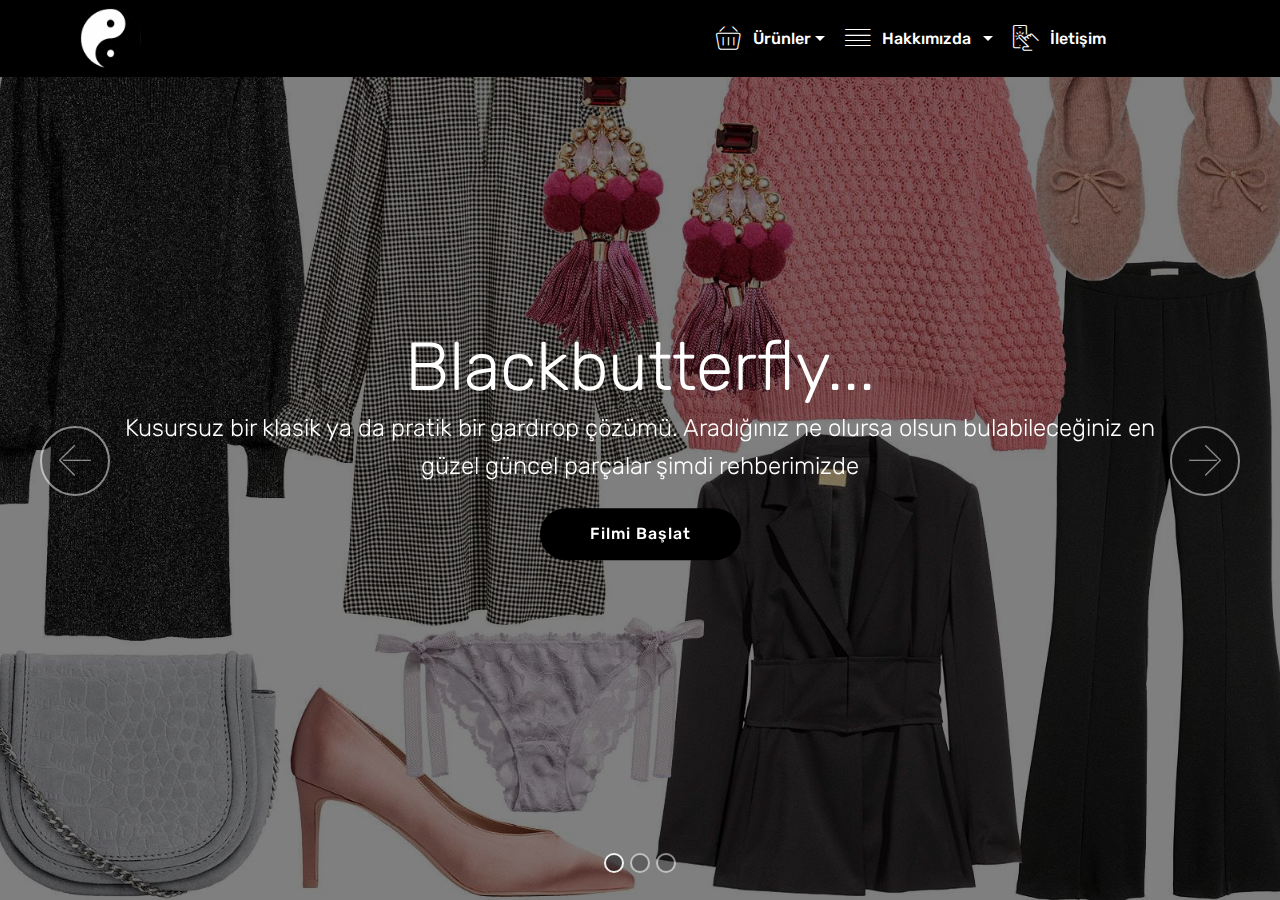
==== index.html @ 93cda05c "create github pages" ====
<!DOCTYPE html>
<html>
<head>
  <!-- Site made with Mobirise Website Builder v4.4.1, https://mobirise.com -->
  <meta charset="UTF-8">
  <meta http-equiv="X-UA-Compatible" content="IE=edge">
  <meta name="generator" content="Mobirise v4.4.1, mobirise.com">
  <meta name="viewport" content="width=device-width, initial-scale=1">
  <link rel="shortcut icon" href="assets/images/yin-yang-sembol-300x300.png" type="image/x-icon">
  <meta name="description" content="">
  <title>blackbutterfly</title>
  <link rel="stylesheet" href="assets/web/assets/mobirise-icons/mobirise-icons.css">
  <link rel="stylesheet" href="assets/tether/tether.min.css">
  <link rel="stylesheet" href="assets/bootstrap/css/bootstrap.min.css">
  <link rel="stylesheet" href="assets/bootstrap/css/bootstrap-grid.min.css">
  <link rel="stylesheet" href="assets/bootstrap/css/bootstrap-reboot.min.css">
  <link rel="stylesheet" href="assets/dropdown/css/style.css">
  <link rel="stylesheet" href="assets/theme/css/style.css">
  <link rel="stylesheet" href="assets/mobirise/css/mbr-additional.css" type="text/css">
  
  
  
</head>
<body>
<section class="menu cid-qCylYvUfVQ" once="menu" id="menu1-10" data-rv-view="216">

    

    <nav class="navbar navbar-expand beta-menu navbar-dropdown align-items-center navbar-fixed-top navbar-toggleable-sm">
        <button class="navbar-toggler navbar-toggler-right" type="button" data-toggle="collapse" data-target="#navbarSupportedContent" aria-controls="navbarSupportedContent" aria-expanded="false" aria-label="Toggle navigation">
            <div class="hamburger">
                <span></span>
                <span></span>
                <span></span>
                <span></span>
            </div>
        </button>
        <div class="menu-logo">
            <div class="navbar-brand">
                <span class="navbar-logo">
                    <a href="index.html">
                         <img src="assets/images/yin-yang-sembol-300x300.png" alt="Mobirise" title="" media-simple="true" style="height: 3.8rem;">
                    </a>
                </span>
                <span class="navbar-caption-wrap"><a class="navbar-caption text-white display-4" href="https://mobirise.com"></a></span>
            </div>
        </div>
        <div class="collapse navbar-collapse" id="navbarSupportedContent">
            <ul class="navbar-nav nav-dropdown nav-right" data-app-modern-menu="true"><li class="nav-item dropdown">
                    <a class="nav-link link text-white dropdown-toggle display-4" href="page1.html" data-toggle="dropdown-submenu" aria-expanded="false"><span class="mbri-shopping-basket mbr-iconfont mbr-iconfont-btn"></span>
                        Ürünler</a><div class="dropdown-menu"><a class="text-white dropdown-item display-4" href="page9.html">Cep Telefonu</a><a class="text-white dropdown-item display-4" href="page2.html" aria-expanded="false">Kıyafer</a><a class="text-white dropdown-item display-4" href="page7.html" aria-expanded="false">Gıda</a></div>
                </li>
                <li class="nav-item dropdown open">
                    <a class="nav-link link text-white dropdown-toggle display-4" href="page5.html" data-toggle="dropdown-submenu" aria-expanded="true"><span class="mbri-align-justify mbr-iconfont mbr-iconfont-btn"></span>
                        Hakkımızda &nbsp;</a><div class="dropdown-menu"><a class="text-white dropdown-item display-4" href="page4.html">Referanslarımız</a></div>
                </li><li class="nav-item"><a class="nav-link link text-white display-4" href="page6.html"><span class="mbri-touch mbr-iconfont mbr-iconfont-btn"></span>
                        İletişim &nbsp; &nbsp; &nbsp; &nbsp; &nbsp; &nbsp; &nbsp; &nbsp; &nbsp; &nbsp;&nbsp;</a></li></ul>
            
        </div>
    </nav>
</section>

<section class="engine"><a href="https://mobirise.co">Mobirise</a></section><section class="carousel slide cid-qDd0Ak6LdG" data-interval="false" id="slider1-1j" data-rv-view="218">

    

    <div class="full-screen"><div class="mbr-slider slide carousel" data-pause="true" data-keyboard="false" data-ride="false" data-interval="false"><ol class="carousel-indicators"><li data-app-prevent-settings="" data-target="#slider1-1j" class=" active" data-slide-to="0"></li><li data-app-prevent-settings="" data-target="#slider1-1j" data-slide-to="1"></li><li data-app-prevent-settings="" data-target="#slider1-1j" data-slide-to="2"></li></ol><div class="carousel-inner" role="listbox"><div class="carousel-item slider-fullscreen-image active" data-bg-video-slide="false" style="background-image: url(assets/images/hmgoepprod-1-1688x1126.jpg);"><div class="container container-slide"><div class="image_wrapper"><div class="mbr-overlay"></div><img src="assets/images/hmgoepprod-1-1688x1126.jpg"><div class="carousel-caption justify-content-center"><div class="col-10 align-center"><h2 class="mbr-fonts-style display-1">Blackbutterfly...</h2><p class="lead mbr-text mbr-fonts-style display-5">Kusursuz bir klasik ya da pratik bir gardırop çözümü. Aradığınız ne olursa olsun bulabileceğiniz en güzel güncel parçalar şimdi rehberimizde</p><div class="mbr-section-btn" buttons="0"><a class="btn  btn-success display-4" href="https://mobirise.com">Filmi Başlat</a> </div></div></div></div></div></div><div class="carousel-item slider-fullscreen-image" data-bg-video-slide="https://www.youtube.com/watch?v=fwkKc6M60-0"><div class="mbr-overlay"></div><div class="container container-slide"><div class="image_wrapper"><img src="assets/images/2.jpg" style="opacity: 0;"><div class="carousel-caption justify-content-center"><div class="col-10 align-left"><h2 class="mbr-fonts-style display-1">VIDEO SLIDE</h2><p class="lead mbr-text mbr-fonts-style display-5">Slide with youtube video background and color overlay. Title and text are aligned to the left.</p></div></div></div></div></div><div class="carousel-item slider-fullscreen-image" data-bg-video-slide="false" style="background-image: url(assets/images/mbr-2-1920x1080.jpg);"><div class="container container-slide"><div class="image_wrapper"><div class="mbr-overlay"></div><img src="assets/images/mbr-2-1920x1080.jpg"><div class="carousel-caption justify-content-center"><div class="col-10 align-right"><h2 class="mbr-fonts-style display-1">Blackbutterfly..<br><br></h2><p class="lead mbr-text mbr-fonts-style display-5">the people you need are only a touch away..!
<br>
<br>(ihtiyaç duydugunuz insanlar bir dokunuş kadar yakın...)&nbsp;<br></p></div></div></div></div></div></div><a data-app-prevent-settings="" class="carousel-control carousel-control-prev" role="button" data-slide="prev" href="#slider1-1j"><span aria-hidden="true" class="mbri-left mbr-iconfont"></span><span class="sr-only">Previous</span></a><a data-app-prevent-settings="" class="carousel-control carousel-control-next" role="button" data-slide="next" href="#slider1-1j"><span aria-hidden="true" class="mbri-right mbr-iconfont"></span><span class="sr-only">Next</span></a></div></div>

</section>


  <script src="assets/web/assets/jquery/jquery.min.js"></script>
  <script src="assets/popper/popper.min.js"></script>
  <script src="assets/tether/tether.min.js"></script>
  <script src="assets/bootstrap/js/bootstrap.min.js"></script>
  <script src="assets/smooth-scroll/smooth-scroll.js"></script>
  <script src="assets/dropdown/js/script.min.js"></script>
  <script src="assets/bootstrap-carousel-swipe/bootstrap-carousel-swipe.js"></script>
  <script src="assets/jquery-mb-ytplayer/jquery.mb.ytplayer.min.js"></script>
  <script src="assets/jquery-mb-vimeo_player/jquery.mb.vimeo_player.js"></script>
  <script src="assets/touch-swipe/jquery.touch-swipe.min.js"></script>
  <script src="assets/theme/js/script.js"></script>
  <script src="assets/mobirise-slider-video/script.js"></script>
  
  
</body>
</html>
---- assets/web/assets/mobirise-icons/mobirise-icons.css ----
@font-face {
  font-family: 'MobiriseIcons';
  src:  url('mobirise-icons.eot?spat4u');
  src:  url('mobirise-icons.eot?spat4u#iefix') format('embedded-opentype'),
    url('mobirise-icons.ttf?spat4u') format('truetype'),
    url('mobirise-icons.woff?spat4u') format('woff'),
    url('mobirise-icons.svg?spat4u#MobiriseIcons') format('svg');
  font-weight: normal;
  font-style: normal;
}

[class^="mbri-"], [class*=" mbri-"] {
  /* use !important to prevent issues with browser extensions that change fonts */
  font-family: MobiriseIcons !important;
  speak: none;
  font-style: normal;
  font-weight: normal;
  font-variant: normal;
  text-transform: none;
  line-height: 1;

  /* Better Font Rendering =========== */
  -webkit-font-smoothing: antialiased;
  -moz-osx-font-smoothing: grayscale;
}

.mbri-add-submenu:before {
  content: "\e900";
}
.mbri-alert:before {
  content: "\e901";
}
.mbri-align-center:before {
  content: "\e902";
}
.mbri-align-justify:before {
  content: "\e903";
}
.mbri-align-left:before {
  content: "\e904";
}
.mbri-align-right:before {
  content: "\e905";
}
.mbri-android:before {
  content: "\e906";
}
.mbri-apple:before {
  content: "\e907";
}
.mbri-arrow-down:before {
  content: "\e908";
}
.mbri-arrow-next:before {
  content: "\e909";
}
.mbri-arrow-prev:before {
  content: "\e90a";
}
.mbri-arrow-up:before {
  content: "\e90b";
}
.mbri-bold:before {
  content: "\e90c";
}
.mbri-bookmark:before {
  content: "\e90d";
}
.mbri-bootstrap:before {
  content: "\e90e";
}
.mbri-briefcase:before {
  content: "\e90f";
}
.mbri-browse:before {
  content: "\e910";
}
.mbri-bulleted-list:before {
  content: "\e911";
}
.mbri-calendar:before {
  content: "\e912";
}
.mbri-camera:before {
  content: "\e913";
}
.mbri-cart-add:before {
  content: "\e914";
}
.mbri-cart-full:before {
  content: "\e915";
}
.mbri-cash:before {
  content: "\e916";
}
.mbri-change-style:before {
  content: "\e917";
}
.mbri-chat:before {
  content: "\e918";
}
.mbri-clock:before {
  content: "\e919";
}
.mbri-close:before {
  content: "\e91a";
}
.mbri-cloud:before {
  content: "\e91b";
}
.mbri-code:before {
  content: "\e91c";
}
.mbri-contact-form:before {
  content: "\e91d";
}
.mbri-credit-card:before {
  content: "\e91e";
}
.mbri-cursor-click:before {
  content: "\e91f";
}
.mbri-cust-feedback:before {
  content: "\e920";
}
.mbri-database:before {
  content: "\e921";
}
.mbri-delivery:before {
  content: "\e922";
}
.mbri-desktop:before {
  content: "\e923";
}
.mbri-devices:before {
  content: "\e924";
}
.mbri-down:before {
  content: "\e925";
}
.mbri-download:before {
  content: "\e989";
}
.mbri-drag-n-drop:before {
  content: "\e927";
}
.mbri-drag-n-drop2:before {
  content: "\e928";
}
.mbri-edit:before {
  content: "\e929";
}
.mbri-edit2:before {
  content: "\e92a";
}
.mbri-error:before {
  content: "\e92b";
}
.mbri-extension:before {
  content: "\e92c";
}
.mbri-features:before {
  content: "\e92d";
}
.mbri-file:before {
  content: "\e92e";
}
.mbri-flag:before {
  content: "\e92f";
}
.mbri-folder:before {
  content: "\e930";
}
.mbri-gift:before {
  content: "\e931";
}
.mbri-github:before {
  content: "\e932";
}
.mbri-globe:before {
  content: "\e933";
}
.mbri-globe-2:before {
  content: "\e934";
}
.mbri-growing-chart:before {
  content: "\e935";
}
.mbri-hearth:before {
  content: "\e936";
}
.mbri-help:before {
  content: "\e937";
}
.mbri-home:before {
  content: "\e938";
}
.mbri-hot-cup:before {
  content: "\e939";
}
.mbri-idea:before {
  content: "\e93a";
}
.mbri-image-gallery:before {
  content: "\e93b";
}
.mbri-image-slider:before {
  content: "\e93c";
}
.mbri-info:before {
  content: "\e93d";
}
.mbri-italic:before {
  content: "\e93e";
}
.mbri-key:before {
  content: "\e93f";
}
.mbri-laptop:before {
  content: "\e940";
}
.mbri-layers:before {
  content: "\e941";
}
.mbri-left-right:before {
  content: "\e942";
}
.mbri-left:before {
  content: "\e943";
}
.mbri-letter:before {
  content: "\e944";
}
.mbri-like:before {
  content: "\e945";
}
.mbri-link:before {
  content: "\e946";
}
.mbri-lock:before {
  content: "\e947";
}
.mbri-login:before {
  content: "\e948";
}
.mbri-logout:before {
  content: "\e949";
}
.mbri-magic-stick:before {
  content: "\e94a";
}
.mbri-map-pin:before {
  content: "\e94b";
}
.mbri-menu:before {
  content: "\e94c";
}
.mbri-mobile:before {
  content: "\e94d";
}
.mbri-mobile2:before {
  content: "\e94e";
}
.mbri-mobirise:before {
  content: "\e94f";
}
.mbri-more-horizontal:before {
  content: "\e950";
}
.mbri-more-vertical:before {
  content: "\e951";
}
.mbri-music:before {
  content: "\e952";
}
.mbri-new-file:before {
  content: "\e953";
}
.mbri-numbered-list:before {
  content: "\e954";
}
.mbri-opened-folder:before {
  content: "\e955";
}
.mbri-pages:before {
  content: "\e956";
}
.mbri-paper-plane:before {
  content: "\e957";
}
.mbri-paperclip:before {
  content: "\e958";
}
.mbri-photo:before {
  content: "\e959";
}
.mbri-photos:before {
  content: "\e95a";
}
.mbri-pin:before {
  content: "\e95b";
}
.mbri-play:before {
  content: "\e95c";
}
.mbri-plus:before {
  content: "\e95d";
}
.mbri-preview:before {
  content: "\e95e";
}
.mbri-print:before {
  content: "\e95f";
}
.mbri-protect:before {
  content: "\e960";
}
.mbri-question:before {
  content: "\e961";
}
.mbri-quote-left:before {
  content: "\e962";
}
.mbri-quote-right:before {
  content: "\e963";
}
.mbri-refresh:before {
  content: "\e964";
}
.mbri-responsive:before {
  content: "\e965";
}
.mbri-right:before {
  content: "\e966";
}
.mbri-rocket:before {
  content: "\e967";
}
.mbri-sad-face:before {
  content: "\e968";
}
.mbri-sale:before {
  content: "\e969";
}
.mbri-save:before {
  content: "\e96a";
}
.mbri-search:before {
  content: "\e96b";
}
.mbri-setting:before {
  content: "\e96c";
}
.mbri-setting2:before {
  content: "\e96d";
}
.mbri-setting3:before {
  content: "\e96e";
}
.mbri-share:before {
  content: "\e96f";
}
.mbri-shopping-bag:before {
  content: "\e970";
}
.mbri-shopping-basket:before {
  content: "\e971";
}
.mbri-shopping-cart:before {
  content: "\e972";
}
.mbri-sites:before {
  content: "\e973";
}
.mbri-smile-face:before {
  content: "\e974";
}
.mbri-speed:before {
  content: "\e975";
}
.mbri-star:before {
  content: "\e976";
}
.mbri-success:before {
  content: "\e977";
}
.mbri-sun:before {
  content: "\e978";
}
.mbri-sun2:before {
  content: "\e979";
}
.mbri-tablet:before {
  content: "\e97a";
}
.mbri-tablet-vertical:before {
  content: "\e97b";
}
.mbri-target:before {
  content: "\e97c";
}
.mbri-timer:before {
  content: "\e97d";
}
.mbri-to-ftp:before {
  content: "\e97e";
}
.mbri-to-local-drive:before {
  content: "\e97f";
}
.mbri-touch-swipe:before {
  content: "\e980";
}
.mbri-touch:before {
  content: "\e981";
}
.mbri-trash:before {
  content: "\e982";
}
.mbri-underline:before {
  content: "\e983";
}
.mbri-unlink:before {
  content: "\e984";
}
.mbri-unlock:before {
  content: "\e985";
}
.mbri-up-down:before {
  content: "\e986";
}
.mbri-up:before {
  content: "\e987";
}
.mbri-update:before {
  content: "\e988";
}
.mbri-upload:before {
 content: "\e926"; 
}
.mbri-user:before {
  content: "\e98a";
}
.mbri-user2:before {
  content: "\e98b";
}
.mbri-users:before {
  content: "\e98c";
}
.mbri-video:before {
  content: "\e98d";
}
.mbri-video-play:before {
  content: "\e98e";
}
.mbri-watch:before {
  content: "\e98f";
}
.mbri-website-theme:before {
  content: "\e990";
}
.mbri-wifi:before {
  content: "\e991";
}
.mbri-windows:before {
  content: "\e992";
}
.mbri-zoom-out:before {
  content: "\e993";
}
.mbri-redo:before {
  content: "\e994";
}
.mbri-undo:before {
  content: "\e995";
}
---- assets/dropdown/css/style.css ----
.navbar-dropdown {
  left: 0;
  padding: 0;
  position: absolute;
  right: 0;
  top: 0;
  transition: all 0.45s ease;
  z-index: 1030;
  background: #282828; }
  .navbar-dropdown .navbar-logo {
    margin-right: 0.8rem;
    transition: margin 0.3s ease-in-out;
    vertical-align: middle; }
    .navbar-dropdown .navbar-logo img {
      height: 3.125rem;
      transition: all 0.3s ease-in-out; }
    .navbar-dropdown .navbar-logo.mbr-iconfont {
      font-size: 3.125rem;
      line-height: 3.125rem; }
  .navbar-dropdown .navbar-caption {
    font-weight: 700;
    white-space: normal;
    vertical-align: -4px;
    line-height: 3.125rem !important; }
    .navbar-dropdown .navbar-caption, .navbar-dropdown .navbar-caption:hover {
      color: inherit;
      text-decoration: none; }
  .navbar-dropdown .mbr-iconfont + .navbar-caption {
    vertical-align: -1px; }
  .navbar-dropdown.navbar-fixed-top {
    position: fixed; }
  .navbar-dropdown .navbar-brand span {
    vertical-align: -4px; }
  .navbar-dropdown.bg-color.transparent {
    background: none; }
  .navbar-dropdown.navbar-short .navbar-brand {
    padding: 0.625rem 0; }
    .navbar-dropdown.navbar-short .navbar-brand span {
      vertical-align: -1px; }
  .navbar-dropdown.navbar-short .navbar-caption {
    line-height: 2.375rem !important;
    vertical-align: -2px; }
  .navbar-dropdown.navbar-short .navbar-logo {
    margin-right: 0.5rem; }
    .navbar-dropdown.navbar-short .navbar-logo img {
      height: 2.375rem; }
    .navbar-dropdown.navbar-short .navbar-logo.mbr-iconfont {
      font-size: 2.375rem;
      line-height: 2.375rem; }
  .navbar-dropdown.navbar-short .mbr-table-cell {
    height: 3.625rem; }
  .navbar-dropdown .navbar-close {
    left: 0.6875rem;
    position: fixed;
    top: 0.75rem;
    z-index: 1000; }
  .navbar-dropdown .hamburger-icon {
    content: "";
    display: inline-block;
    vertical-align: middle;
    width: 16px;
    -webkit-box-shadow: 0 -6px 0 1px #282828,0 0 0 1px #282828,0 6px 0 1px #282828;
    -moz-box-shadow: 0 -6px 0 1px #282828,0 0 0 1px #282828,0 6px 0 1px #282828;
    box-shadow: 0 -6px 0 1px #282828,0 0 0 1px #282828,0 6px 0 1px #282828; }

.dropdown-menu .dropdown-toggle[data-toggle="dropdown-submenu"]::after {
  border-bottom: 0.35em solid transparent;
  border-left: 0.35em solid;
  border-right: 0;
  border-top: 0.35em solid transparent;
  margin-left: 0.3rem; }

.dropdown-menu .dropdown-item:focus {
  outline: 0; }

.nav-dropdown {
  font-size: 0.75rem;
  font-weight: 500;
  height: auto !important; }
  .nav-dropdown .nav-btn {
    padding-left: 1rem; }
  .nav-dropdown .link {
    margin: .667em 1.667em;
    font-weight: 500;
    padding: 0;
    transition: color .2s ease-in-out; }
    .nav-dropdown .link.dropdown-toggle {
      margin-right: 2.583em; }
      .nav-dropdown .link.dropdown-toggle::after {
        margin-left: .25rem;
        border-top: 0.35em solid;
        border-right: 0.35em solid transparent;
        border-left: 0.35em solid transparent;
        border-bottom: 0; }
      .nav-dropdown .link.dropdown-toggle[aria-expanded="true"] {
        margin: 0;
        padding: 0.667em 3.263em  0.667em 1.667em; }
  .nav-dropdown .link::after,
  .nav-dropdown .dropdown-item::after {
    color: inherit; }
  .nav-dropdown .btn {
    font-size: 0.75rem;
    font-weight: 700;
    letter-spacing: 0;
    margin-bottom: 0;
    padding-left: 1.25rem;
    padding-right: 1.25rem; }
  .nav-dropdown .dropdown-menu {
    border-radius: 0;
    border: 0;
    left: 0;
    margin: 0;
    padding-bottom: 1.25rem;
    padding-top: 1.25rem;
    position: relative; }
  .nav-dropdown .dropdown-submenu {
    margin-left: 0.125rem;
    top: 0; }
  .nav-dropdown .dropdown-item {
    font-weight: 500;
    line-height: 2;
    padding: 0.3846em 4.615em 0.3846em 1.5385em;
    position: relative;
    transition: color .2s ease-in-out, background-color .2s ease-in-out; }
    .nav-dropdown .dropdown-item::after {
      margin-top: -0.3077em;
      position: absolute;
      right: 1.1538em;
      top: 50%; }
    .nav-dropdown .dropdown-item:focus, .nav-dropdown .dropdown-item:hover {
      background: none; }

@media (max-width: 767px) {
  .nav-dropdown.navbar-toggleable-sm {
    bottom: 0;
    display: none;
    left: 0;
    overflow-x: hidden;
    position: fixed;
    top: 0;
    transform: translateX(-100%);
    -ms-transform: translateX(-100%);
    -webkit-transform: translateX(-100%);
    width: 18.75rem;
    z-index: 999; } }
.nav-dropdown.navbar-toggleable-xl {
  bottom: 0;
  display: none;
  left: 0;
  overflow-x: hidden;
  position: fixed;
  top: 0;
  transform: translateX(-100%);
  -ms-transform: translateX(-100%);
  -webkit-transform: translateX(-100%);
  width: 18.75rem;
  z-index: 999; }

.nav-dropdown-sm {
  display: block !important;
  overflow-x: hidden;
  overflow: auto;
  padding-top: 3.875rem; }
  .nav-dropdown-sm::after {
    content: "";
    display: block;
    height: 3rem;
    width: 100%; }
  .nav-dropdown-sm.collapse.in ~ .navbar-close {
    display: block !important; }
  .nav-dropdown-sm.collapsing, .nav-dropdown-sm.collapse.in {
    transform: translateX(0);
    -ms-transform: translateX(0);
    -webkit-transform: translateX(0);
    transition: all 0.25s ease-out;
    -webkit-transition: all 0.25s ease-out;
    background: #282828; }
  .nav-dropdown-sm.collapsing[aria-expanded="false"] {
    transform: translateX(-100%);
    -ms-transform: translateX(-100%);
    -webkit-transform: translateX(-100%); }
  .nav-dropdown-sm .nav-item {
    display: block;
    margin-left: 0 !important;
    padding-left: 0; }
  .nav-dropdown-sm .link,
  .nav-dropdown-sm .dropdown-item {
    border-top: 1px dotted rgba(255, 255, 255, 0.1);
    font-size: 0.8125rem;
    line-height: 1.6;
    margin: 0 !important;
    padding: 0.875rem 2.4rem 0.875rem 1.5625rem !important;
    position: relative;
    white-space: normal; }
    .nav-dropdown-sm .link:focus, .nav-dropdown-sm .link:hover,
    .nav-dropdown-sm .dropdown-item:focus,
    .nav-dropdown-sm .dropdown-item:hover {
      background: rgba(0, 0, 0, 0.2) !important;
      color: #c0a375; }
  .nav-dropdown-sm .nav-btn {
    position: relative;
    padding: 1.5625rem 1.5625rem 0 1.5625rem; }
    .nav-dropdown-sm .nav-btn::before {
      border-top: 1px dotted rgba(255, 255, 255, 0.1);
      content: "";
      left: 0;
      position: absolute;
      top: 0;
      width: 100%; }
    .nav-dropdown-sm .nav-btn + .nav-btn {
      padding-top: 0.625rem; }
      .nav-dropdown-sm .nav-btn + .nav-btn::before {
        display: none; }
  .nav-dropdown-sm .btn {
    padding: 0.625rem 0; }
  .nav-dropdown-sm .dropdown-toggle[data-toggle="dropdown-submenu"]::after {
    margin-left: .25rem;
    border-top: 0.35em solid;
    border-right: 0.35em solid transparent;
    border-left: 0.35em solid transparent;
    border-bottom: 0; }
  .nav-dropdown-sm .dropdown-toggle[data-toggle="dropdown-submenu"][aria-expanded="true"]::after {
    border-top: 0;
    border-right: 0.35em solid transparent;
    border-left: 0.35em solid transparent;
    border-bottom: 0.35em solid; }
  .nav-dropdown-sm .dropdown-menu {
    margin: 0;
    padding: 0;
    position: relative;
    top: 0;
    left: 0;
    width: 100%;
    border: 0;
    float: none;
    border-radius: 0;
    background: none; }
  .nav-dropdown-sm .dropdown-submenu {
    left: 100%;
    margin-left: 0.125rem;
    margin-top: -1.25rem;
    top: 0; }

.navbar-toggleable-sm .nav-dropdown .dropdown-menu {
  position: absolute; }

.navbar-toggleable-sm .nav-dropdown .dropdown-submenu {
  left: 100%;
  margin-left: 0.125rem;
  margin-top: -1.25rem;
  top: 0; }

.navbar-toggleable-sm.opened .nav-dropdown .dropdown-menu {
  position: relative; }

.navbar-toggleable-sm.opened .nav-dropdown .dropdown-submenu {
  left: 0;
  margin-left: 00rem;
  margin-top: 0rem;
  top: 0; }

.is-builder .nav-dropdown.collapsing {
  transition: none !important; }

/*# sourceMappingURL=style.css.map */
---- assets/theme/css/style.css ----
/*!
 * Mobirise v4 theme (https://mobirise.com/)
 * Copyright 2017 Mobirise
 */
section {
  background-color: #eeeeee; }

section,
.container,
.container-fluid {
  position: relative;
  word-wrap: break-word; }

a.mbr-iconfont:hover {
  text-decoration: none; }

.article .lead p, .article .lead ul, .article .lead ol, .article .lead pre, .article .lead blockquote {
  margin-bottom: 0; }

a {
  font-style: normal;
  font-weight: 400;
  cursor: pointer; }
  a, a:hover {
    text-decoration: none; }

figure {
  margin-bottom: 0; }

body {
  color: #232323; }

h1, h2, h3, h4, h5, h6,
.h1, .h2, .h3, .h4, .h5, .h6,
.display-1, .display-2, .display-3, .display-4 {
  line-height: 1;
  word-break: break-word;
  word-wrap: break-word; }

b, strong {
  font-weight: bold; }

blockquote {
  padding: 10px 0 10px 20px;
  position: relative;
  border-left: 2px solid;
  border-color: #ff3366; }

input:-webkit-autofill, input:-webkit-autofill:hover, input:-webkit-autofill:focus, input:-webkit-autofill:active {
  transition-delay: 9999s;
  transition-property: background-color, color; }

textarea[type="hidden"] {
  display: none; }

body {
  position: relative; }

section {
  background-position: 50% 50%;
  background-repeat: no-repeat;
  background-size: cover; }
  section .mbr-background-video,
  section .mbr-background-video-preview {
    position: absolute;
    bottom: 0;
    left: 0;
    right: 0;
    top: 0; }

.hidden {
  visibility: hidden; }

.mbr-z-index20 {
  z-index: 20; }

/*! Base colors */
.mbr-white {
  color: #ffffff; }

.mbr-black {
  color: #000000; }

.mbr-bg-white {
  background-color: #ffffff; }

.mbr-bg-black {
  background-color: #000000; }

/*! Text-aligns */
.align-left {
  text-align: left; }

.align-center {
  text-align: center; }

.align-right {
  text-align: right; }

@media (max-width: 767px) {
  .align-left, .align-center, .align-right, .mbr-section-btn, .mbr-section-title {
    text-align: center; } }
/*! Font-weight  */
.mbr-light {
  font-weight: 300; }

.mbr-regular {
  font-weight: 400; }

.mbr-semibold {
  font-weight: 500; }

.mbr-bold {
  font-weight: 700; }

/*! Media  */
.media-size-item {
  -webkit-flex: 1 1 auto;
  -moz-flex: 1 1 auto;
  -ms-flex: 1 1 auto;
  -o-flex: 1 1 auto;
  flex: 1 1 auto; }

.media-content {
  -webkit-flex-basis: 100%;
  flex-basis: 100%; }

.media-container-row {
  display: -ms-flexbox;
  display: -webkit-flex;
  display: flex;
  -webkit-flex-direction: row;
  -ms-flex-direction: row;
  flex-direction: row;
  -webkit-flex-wrap: wrap;
  -ms-flex-wrap: wrap;
  flex-wrap: wrap;
  -webkit-justify-content: center;
  -ms-flex-pack: center;
  justify-content: center;
  -webkit-align-content: center;
  -ms-flex-line-pack: center;
  align-content: center;
  -webkit-align-items: start;
  -ms-flex-align: start;
  align-items: start; }
  .media-container-row .media-size-item {
    width: 400px; }

.media-container-column {
  display: -ms-flexbox;
  display: -webkit-flex;
  display: flex;
  -webkit-flex-direction: column;
  -ms-flex-direction: column;
  flex-direction: column;
  -webkit-flex-wrap: wrap;
  -ms-flex-wrap: wrap;
  flex-wrap: wrap;
  -webkit-justify-content: center;
  -ms-flex-pack: center;
  justify-content: center;
  -webkit-align-content: center;
  -ms-flex-line-pack: center;
  align-content: center;
  -webkit-align-items: stretch;
  -ms-flex-align: stretch;
  align-items: stretch; }
  .media-container-column > * {
    width: 100%; }

@media (min-width: 992px) {
  .media-container-row {
    -webkit-flex-wrap: nowrap;
    -ms-flex-wrap: nowrap;
    flex-wrap: nowrap; } }
figure {
  overflow: hidden; }

figure[mbr-media-size] {
  transition: width 0.1s; }

.mbr-figure img, .mbr-figure iframe {
  display: block;
  width: 100%; }

.card {
  background-color: transparent;
  border: none; }

.card-img {
  text-align: center;
  flex-shrink: 0; }

.media {
  max-width: 100%;
  margin: 0 auto; }

.mbr-figure {
  -ms-flex-item-align: center;
  -ms-grid-row-align: center;
  -webkit-align-self: center;
  align-self: center; }

.media-container > div {
  max-width: 100%; }

.mbr-figure img, .card-img img {
  width: 100%; }

@media (max-width: 991px) {
  .media-size-item {
    width: auto !important; }

  .media {
    width: auto; }

  .mbr-figure {
    width: 100% !important; } }
/*! Buttons */
.mbr-section-btn {
  margin-left: -.25rem;
  margin-right: -.25rem;
  font-size: 0; }

nav .mbr-section-btn {
  margin-left: 0rem;
  margin-right: 0rem; }

/*! Btn icon margin */
.btn .mbr-iconfont, .btn.btn-sm .mbr-iconfont {
  cursor: pointer;
  margin-right: 0.5rem; }

.btn.btn-md .mbr-iconfont, .btn.btn-md .mbr-iconfont {
  margin-right: 0.8rem; }

.mbr-regular {
  font-weight: 400; }

.mbr-semibold {
  font-weight: 500; }

.mbr-bold {
  font-weight: 700; }

[type="submit"] {
  -webkit-appearance: none; }

/*! Full-screen */
.mbr-fullscreen .mbr-overlay {
  min-height: 100vh; }

.mbr-fullscreen {
  display: flex;
  display: -webkit-flex;
  display: -moz-flex;
  display: -ms-flex;
  display: -o-flex;
  align-items: center;
  -webkit-align-items: center;
  min-height: 100vh;
  padding-top: 3rem;
  padding-bottom: 3rem; }

/*! Map */
.map {
  height: 25rem;
  position: relative; }
  .map iframe {
    width: 100%;
    height: 100%; }

/* Form */
.form-asterisk {
  font-family: initial;
  position: absolute;
  top: -2px;
  font-weight: normal; }

/*! Scroll to top arrow */
.mbr-arrow-up {
  bottom: 25px;
  right: 90px;
  position: fixed;
  text-align: right;
  z-index: 5000;
  color: #ffffff;
  font-size: 32px;
  transform: rotate(180deg);
  -webkit-transform: rotate(180deg); }

.mbr-arrow-up a {
  background: rgba(0, 0, 0, 0.2);
  border-radius: 3px;
  color: #fff;
  display: inline-block;
  height: 60px;
  width: 60px;
  outline-style: none !important;
  position: relative;
  text-decoration: none;
  transition: all .3s ease-in-out;
  cursor: pointer;
  text-align: center; }
  .mbr-arrow-up a:hover {
    background-color: rgba(0, 0, 0, 0.4); }
  .mbr-arrow-up a i {
    line-height: 60px; }

.mbr-arrow-up-icon {
  display: block;
  color: #fff; }

.mbr-arrow-up-icon::before {
  content: "\203a";
  display: inline-block;
  font-family: serif;
  font-size: 32px;
  line-height: 1;
  font-style: normal;
  position: relative;
  top: 6px;
  left: -4px;
  -webkit-transform: rotate(-90deg);
  transform: rotate(-90deg); }

/*! Arrow Down */
.mbr-arrow {
  position: absolute;
  bottom: 45px;
  left: 50%;
  width: 60px;
  height: 60px;
  cursor: pointer;
  background-color: rgba(80, 80, 80, 0.5);
  border-radius: 50%;
  -webkit-transform: translateX(-50%);
  transform: translateX(-50%); }
  .mbr-arrow > a {
    display: inline-block;
    text-decoration: none;
    outline-style: none;
    -webkit-animation: arrowdown 1.7s ease-in-out infinite;
    animation: arrowdown 1.7s ease-in-out infinite; }
    .mbr-arrow > a > i {
      position: absolute;
      top: -2px;
      left: 15px;
      font-size: 2rem; }

@keyframes arrowdown {
  0% {
    transform: translateY(0px);
    -webkit-transform: translateY(0px); }
  50% {
    transform: translateY(-5px);
    -webkit-transform: translateY(-5px); }
  100% {
    transform: translateY(0px);
    -webkit-transform: translateY(0px); } }
@-webkit-keyframes arrowdown {
  0% {
    transform: translateY(0px);
    -webkit-transform: translateY(0px); }
  50% {
    transform: translateY(-5px);
    -webkit-transform: translateY(-5px); }
  100% {
    transform: translateY(0px);
    -webkit-transform: translateY(0px); } }
@media (max-width: 500px) {
  .mbr-arrow-up {
    left: 50%;
    right: auto;
    transform: translateX(-50%) rotate(180deg);
    -webkit-transform: translateX(-50%) rotate(180deg); } }
/*Gradients animation*/
@keyframes gradient-animation {
  from {
    background-position: 0% 100%;
    animation-timing-function: ease-in-out; }
  to {
    background-position: 100% 0%;
    animation-timing-function: ease-in-out; } }
@-webkit-keyframes gradient-animation {
  from {
    background-position: 0% 100%;
    animation-timing-function: ease-in-out; }
  to {
    background-position: 100% 0%;
    animation-timing-function: ease-in-out; } }
.bg-gradient {
  background-size: 200% 200%;
  animation: gradient-animation 5s infinite alternate;
  -webkit-animation: gradient-animation 5s infinite alternate; }

.menu .navbar-brand {
  display: -webkit-flex; }
  .menu .navbar-brand span {
    display: flex;
    display: -webkit-flex; }
  .menu .navbar-brand .navbar-caption-wrap {
    display: -webkit-flex; }
  .menu .navbar-brand .navbar-logo img {
    display: -webkit-flex; }
@media (min-width: 768px) and (max-width: 991px) {
  .menu .navbar-toggleable-sm .navbar-nav {
    display: -webkit-box;
    display: -webkit-flex;
    display: -ms-flexbox; } }
@media (min-width: 992px) {
  .menu .navbar-nav.nav-dropdown {
    display: -webkit-flex; }
  .menu .navbar-toggleable-sm .navbar-collapse {
    display: -webkit-flex !important; } }

/*# sourceMappingURL=style.css.map */
.engine {
	position: absolute;
	text-indent: -2400px;
	text-align: center;
	padding: 0;
	top: 0;
	left: -2400px;
}
---- assets/mobirise/css/mbr-additional.css ----
@import url(https://fonts.googleapis.com/css?family=Rubik:300,300i,400,400i,500,500i,700,700i,900,900i);





body {
  font-style: normal;
  line-height: 1.5;
}
.mbr-section-title {
  font-style: normal;
  line-height: 1.2;
}
.mbr-section-subtitle {
  line-height: 1.3;
}
.mbr-text {
  font-style: normal;
  line-height: 1.6;
}
.display-1 {
  font-family: 'Rubik', sans-serif;
  font-size: 4.25rem;
}
.display-1 > .mbr-iconfont {
  font-size: 6.8rem;
}
.display-2 {
  font-family: 'Rubik', sans-serif;
  font-size: 3rem;
}
.display-2 > .mbr-iconfont {
  font-size: 4.8rem;
}
.display-4 {
  font-family: 'Rubik', sans-serif;
  font-size: 1rem;
}
.display-4 > .mbr-iconfont {
  font-size: 1.6rem;
}
.display-5 {
  font-family: 'Rubik', sans-serif;
  font-size: 1.5rem;
}
.display-5 > .mbr-iconfont {
  font-size: 2.4rem;
}
.display-7 {
  font-family: 'Rubik', sans-serif;
  font-size: 1rem;
}
.display-7 > .mbr-iconfont {
  font-size: 1.6rem;
}
/* ---- Fluid typography for mobile devices ---- */
/* 1.4 - font scale ratio ( bootstrap == 1.42857 ) */
/* 100vw - current viewport width */
/* (48 - 20)  48 == 48rem == 768px, 20 == 20rem == 320px(minimal supported viewport) */
/* 0.65 - min scale variable, may vary */
@media (max-width: 768px) {
  .display-1 {
    font-size: 3.4rem;
    font-size: calc( 2.1374999999999997rem + (4.25 - 2.1374999999999997) * ((100vw - 20rem) / (48 - 20)));
    line-height: calc( 1.4 * (2.1374999999999997rem + (4.25 - 2.1374999999999997) * ((100vw - 20rem) / (48 - 20))));
  }
  .display-2 {
    font-size: 2.4rem;
    font-size: calc( 1.7rem + (3 - 1.7) * ((100vw - 20rem) / (48 - 20)));
    line-height: calc( 1.4 * (1.7rem + (3 - 1.7) * ((100vw - 20rem) / (48 - 20))));
  }
  .display-4 {
    font-size: 0.8rem;
    font-size: calc( 1rem + (1 - 1) * ((100vw - 20rem) / (48 - 20)));
    line-height: calc( 1.4 * (1rem + (1 - 1) * ((100vw - 20rem) / (48 - 20))));
  }
  .display-5 {
    font-size: 1.2rem;
    font-size: calc( 1.175rem + (1.5 - 1.175) * ((100vw - 20rem) / (48 - 20)));
    line-height: calc( 1.4 * (1.175rem + (1.5 - 1.175) * ((100vw - 20rem) / (48 - 20))));
  }
}
/* Buttons */
.btn {
  font-weight: 500;
  border-width: 2px;
  font-style: normal;
  letter-spacing: 1px;
  margin: .4rem .8rem;
  white-space: normal;
  -webkit-transition: all 0.3s ease-in-out;
  -moz-transition: all 0.3s ease-in-out;
  transition: all 0.3s ease-in-out;
  padding: 1rem 3rem;
  border-radius: 3px;
  display: inline-flex;
  align-items: center;
  justify-content: center;
  word-break: break-word;
}
.btn-sm {
  font-weight: 500;
  letter-spacing: 1px;
  -webkit-transition: all 0.3s ease-in-out;
  -moz-transition: all 0.3s ease-in-out;
  transition: all 0.3s ease-in-out;
  padding: 0.6rem 1.5rem;
  border-radius: 3px;
}
.btn-md {
  font-weight: 500;
  letter-spacing: 1px;
  margin: .4rem .8rem !important;
  -webkit-transition: all 0.3s ease-in-out;
  -moz-transition: all 0.3s ease-in-out;
  transition: all 0.3s ease-in-out;
  padding: 1rem 3rem;
  border-radius: 3px;
}
.btn-lg {
  font-weight: 500;
  letter-spacing: 1px;
  margin: .4rem .8rem !important;
  -webkit-transition: all 0.3s ease-in-out;
  -moz-transition: all 0.3s ease-in-out;
  transition: all 0.3s ease-in-out;
  padding: 1.2rem 3.2rem;
  border-radius: 3px;
}
.bg-primary {
  background-color: #149dcc !important;
}
.bg-success {
  background-color: #000000 !important;
}
.bg-info {
  background-color: #000000 !important;
}
.bg-warning {
  background-color: #879a9f !important;
}
.bg-danger {
  background-color: #b1a374 !important;
}
.btn-primary,
.btn-primary:active {
  background-color: #149dcc;
  border-color: #149dcc;
  color: #ffffff;
}
.btn-primary:hover,
.btn-primary:focus,
.btn-primary.focus,
.btn-primary.active {
  color: #ffffff;
  background-color: #0d6786;
  border-color: #0d6786;
}
.btn-primary.disabled,
.btn-primary:disabled {
  color: #ffffff !important;
  background-color: #0d6786 !important;
  border-color: #0d6786 !important;
}
.btn-secondary,
.btn-secondary:active {
  background-color: #000000;
  border-color: #000000;
  color: #ffffff;
}
.btn-secondary:hover,
.btn-secondary:focus,
.btn-secondary.focus,
.btn-secondary.active {
  color: #ffffff;
  background-color: #000000;
  border-color: #000000;
}
.btn-secondary.disabled,
.btn-secondary:disabled {
  color: #ffffff !important;
  background-color: #000000 !important;
  border-color: #000000 !important;
}
.btn-info,
.btn-info:active {
  background-color: #000000;
  border-color: #000000;
  color: #ffffff;
}
.btn-info:hover,
.btn-info:focus,
.btn-info.focus,
.btn-info.active {
  color: #ffffff;
  background-color: #000000;
  border-color: #000000;
}
.btn-info.disabled,
.btn-info:disabled {
  color: #ffffff !important;
  background-color: #000000 !important;
  border-color: #000000 !important;
}
.btn-success,
.btn-success:active {
  background-color: #000000;
  border-color: #000000;
  color: #ffffff;
}
.btn-success:hover,
.btn-success:focus,
.btn-success.focus,
.btn-success.active {
  color: #ffffff;
  background-color: #000000;
  border-color: #000000;
}
.btn-success.disabled,
.btn-success:disabled {
  color: #ffffff !important;
  background-color: #000000 !important;
  border-color: #000000 !important;
}
.btn-warning,
.btn-warning:active {
  background-color: #879a9f;
  border-color: #879a9f;
  color: #ffffff;
}
.btn-warning:hover,
.btn-warning:focus,
.btn-warning.focus,
.btn-warning.active {
  color: #ffffff;
  background-color: #617479;
  border-color: #617479;
}
.btn-warning.disabled,
.btn-warning:disabled {
  color: #ffffff !important;
  background-color: #617479 !important;
  border-color: #617479 !important;
}
.btn-danger,
.btn-danger:active {
  background-color: #b1a374;
  border-color: #b1a374;
  color: #ffffff;
}
.btn-danger:hover,
.btn-danger:focus,
.btn-danger.focus,
.btn-danger.active {
  color: #ffffff;
  background-color: #8b7d4e;
  border-color: #8b7d4e;
}
.btn-danger.disabled,
.btn-danger:disabled {
  color: #ffffff !important;
  background-color: #8b7d4e !important;
  border-color: #8b7d4e !important;
}
.btn-white {
  color: #333333 !important;
}
.btn-white,
.btn-white:active {
  background-color: #ffffff;
  border-color: #ffffff;
  color: #ffffff;
}
.btn-white:hover,
.btn-white:focus,
.btn-white.focus,
.btn-white.active {
  color: #ffffff;
  background-color: #d4d4d4;
  border-color: #d4d4d4;
}
.btn-white.disabled,
.btn-white:disabled {
  color: #ffffff !important;
  background-color: #d4d4d4 !important;
  border-color: #d4d4d4 !important;
}
.btn-black,
.btn-black:active {
  background-color: #333333;
  border-color: #333333;
  color: #ffffff;
}
.btn-black:hover,
.btn-black:focus,
.btn-black.focus,
.btn-black.active {
  color: #ffffff;
  background-color: #0d0d0d;
  border-color: #0d0d0d;
}
.btn-black.disabled,
.btn-black:disabled {
  color: #ffffff !important;
  background-color: #0d0d0d !important;
  border-color: #0d0d0d !important;
}
.btn-primary-outline,
.btn-primary-outline:active {
  background: none;
  border-color: #0b566f;
  color: #0b566f;
}
.btn-primary-outline:hover,
.btn-primary-outline:focus,
.btn-primary-outline.focus,
.btn-primary-outline.active {
  color: #ffffff;
  background-color: #149dcc;
  border-color: #149dcc;
}
.btn-primary-outline.disabled,
.btn-primary-outline:disabled {
  color: #ffffff !important;
  background-color: #149dcc !important;
  border-color: #149dcc !important;
}
.btn-secondary-outline,
.btn-secondary-outline:active {
  background: none;
  border-color: #000000;
  color: #000000;
}
.btn-secondary-outline:hover,
.btn-secondary-outline:focus,
.btn-secondary-outline.focus,
.btn-secondary-outline.active {
  color: #ffffff;
  background-color: #000000;
  border-color: #000000;
}
.btn-secondary-outline.disabled,
.btn-secondary-outline:disabled {
  color: #ffffff !important;
  background-color: #000000 !important;
  border-color: #000000 !important;
}
.btn-info-outline,
.btn-info-outline:active {
  background: none;
  border-color: #000000;
  color: #000000;
}
.btn-info-outline:hover,
.btn-info-outline:focus,
.btn-info-outline.focus,
.btn-info-outline.active {
  color: #ffffff;
  background-color: #000000;
  border-color: #000000;
}
.btn-info-outline.disabled,
.btn-info-outline:disabled {
  color: #ffffff !important;
  background-color: #000000 !important;
  border-color: #000000 !important;
}
.btn-success-outline,
.btn-success-outline:active {
  background: none;
  border-color: #000000;
  color: #000000;
}
.btn-success-outline:hover,
.btn-success-outline:focus,
.btn-success-outline.focus,
.btn-success-outline.active {
  color: #ffffff;
  background-color: #000000;
  border-color: #000000;
}
.btn-success-outline.disabled,
.btn-success-outline:disabled {
  color: #ffffff !important;
  background-color: #000000 !important;
  border-color: #000000 !important;
}
.btn-warning-outline,
.btn-warning-outline:active {
  background: none;
  border-color: #55666b;
  color: #55666b;
}
.btn-warning-outline:hover,
.btn-warning-outline:focus,
.btn-warning-outline.focus,
.btn-warning-outline.active {
  color: #ffffff;
  background-color: #879a9f;
  border-color: #879a9f;
}
.btn-warning-outline.disabled,
.btn-warning-outline:disabled {
  color: #ffffff !important;
  background-color: #879a9f !important;
  border-color: #879a9f !important;
}
.btn-danger-outline,
.btn-danger-outline:active {
  background: none;
  border-color: #7a6e45;
  color: #7a6e45;
}
.btn-danger-outline:hover,
.btn-danger-outline:focus,
.btn-danger-outline.focus,
.btn-danger-outline.active {
  color: #ffffff;
  background-color: #b1a374;
  border-color: #b1a374;
}
.btn-danger-outline.disabled,
.btn-danger-outline:disabled {
  color: #ffffff !important;
  background-color: #b1a374 !important;
  border-color: #b1a374 !important;
}
.btn-black-outline,
.btn-black-outline:active {
  background: none;
  border-color: #000000;
  color: #000000;
}
.btn-black-outline:hover,
.btn-black-outline:focus,
.btn-black-outline.focus,
.btn-black-outline.active {
  color: #ffffff;
  background-color: #333333;
  border-color: #333333;
}
.btn-black-outline.disabled,
.btn-black-outline:disabled {
  color: #ffffff !important;
  background-color: #333333 !important;
  border-color: #333333 !important;
}
.btn-white-outline,
.btn-white-outline:active,
.btn-white-outline.active {
  background: none;
  border-color: #ffffff;
  color: #ffffff;
}
.btn-white-outline:hover,
.btn-white-outline:focus,
.btn-white-outline.focus {
  color: #333333;
  background-color: #ffffff;
  border-color: #ffffff;
}
.text-primary {
  color: #149dcc !important;
}
.text-secondary {
  color: #000000 !important;
}
.text-success {
  color: #000000 !important;
}
.text-info {
  color: #000000 !important;
}
.text-warning {
  color: #879a9f !important;
}
.text-danger {
  color: #b1a374 !important;
}
.text-white {
  color: #ffffff !important;
}
.text-black {
  color: #000000 !important;
}
a.text-primary:hover,
a.text-primary:focus {
  color: #0b566f !important;
}
a.text-secondary:hover,
a.text-secondary:focus {
  color: #000000 !important;
}
a.text-success:hover,
a.text-success:focus {
  color: #000000 !important;
}
a.text-info:hover,
a.text-info:focus {
  color: #000000 !important;
}
a.text-warning:hover,
a.text-warning:focus {
  color: #55666b !important;
}
a.text-danger:hover,
a.text-danger:focus {
  color: #7a6e45 !important;
}
a.text-white:hover,
a.text-white:focus {
  color: #b3b3b3 !important;
}
a.text-black:hover,
a.text-black:focus {
  color: #4d4d4d !important;
}
.alert-success {
  background-color: #70c770;
}
.alert-info {
  background-color: #000000;
}
.alert-warning {
  background-color: #879a9f;
}
.alert-danger {
  background-color: #b1a374;
}
.mbr-section-btn a.btn:not(.btn-form) {
  border-radius: 100px;
}
.mbr-section-btn a.btn:not(.btn-form):hover {
  box-shadow: 0 10px 40px 0 rgba(0, 0, 0, 0.2);
}
.mbr-gallery-filter li a {
  border-radius: 100px !important;
}
.mbr-gallery-filter li.active .btn {
  background-color: #149dcc;
  border-color: #149dcc;
  color: #ffffff;
}
.mbr-gallery-filter li.active .btn:focus {
  box-shadow: none;
}
.nav-tabs .nav-link {
  border-radius: 100px !important;
}
.btn-form {
  border-radius: 0;
}
.btn-form:hover {
  cursor: pointer;
}
a,
a:hover {
  color: #149dcc;
}
.mbr-plan-header.bg-primary .mbr-plan-subtitle,
.mbr-plan-header.bg-primary .mbr-plan-price-desc {
  color: #b4e6f8;
}
.mbr-plan-header.bg-success .mbr-plan-subtitle,
.mbr-plan-header.bg-success .mbr-plan-price-desc {
  color: #b3b3b3;
}
.mbr-plan-header.bg-info .mbr-plan-subtitle,
.mbr-plan-header.bg-info .mbr-plan-price-desc {
  color: #b3b3b3;
}
.mbr-plan-header.bg-warning .mbr-plan-subtitle,
.mbr-plan-header.bg-warning .mbr-plan-price-desc {
  color: #ced6d8;
}
.mbr-plan-header.bg-danger .mbr-plan-subtitle,
.mbr-plan-header.bg-danger .mbr-plan-price-desc {
  color: #dfd9c6;
}
/* Scroll to top button*/
.scrollToTop_wraper {
  opacity: 0 !important;
}
/* Others*/
.note-check a[data-value=Rubik] {
  font-style: normal;
}
.mbr-arrow a {
  color: #ffffff;
}
.form-control-label {
  position: relative;
  cursor: pointer;
  margin-bottom: .357em;
  padding: 0;
}
.alert {
  color: #ffffff;
  border-radius: 0;
  border: 0;
  font-size: .875rem;
  line-height: 1.5;
  margin-bottom: 1.875rem;
  padding: 1.25rem;
  position: relative;
}
.alert.alert-form::after {
  background-color: inherit;
  bottom: -7px;
  content: "";
  display: block;
  height: 14px;
  left: 50%;
  margin-left: -7px;
  position: absolute;
  transform: rotate(45deg);
  width: 14px;
}
.form-control {
  background-color: #f5f5f5;
  box-shadow: none;
  color: #565656;
  font-family: 'Rubik', sans-serif;
  font-size: 1rem;
  line-height: 1.43;
  min-height: 3.5em;
  padding: 1.07em .5em;
}
.form-control > .mbr-iconfont {
  font-size: 1.6rem;
}
.form-control,
.form-control:focus {
  border: 1px solid #e8e8e8;
}
.form-active .form-control:invalid {
  border-color: red;
}
.mbr-overlay {
  background-color: #000;
  bottom: 0;
  left: 0;
  opacity: .5;
  position: absolute;
  right: 0;
  top: 0;
  z-index: 0;
}
blockquote {
  font-style: italic;
  padding: 10px 0 10px 20px;
  font-size: 1.09rem;
  position: relative;
  border-color: #149dcc;
  border-width: 3px;
}
ul,
ol,
pre,
blockquote {
  margin-bottom: 2.3125rem;
}
pre {
  background: #f4f4f4;
  padding: 10px 24px;
  white-space: pre-wrap;
}
.inactive {
  -webkit-user-select: none;
  -moz-user-select: none;
  -ms-user-select: none;
  user-select: none;
  pointer-events: none;
  -webkit-user-drag: none;
  user-drag: none;
}
.mbr-section__comments .row {
  justify-content: center;
}
/* Forms */
.mbr-form .btn {
  margin: .4rem 0;
}
.mbr-form .input-group-btn a.btn {
  border-radius: 100px !important;
}
.mbr-form .input-group-btn a.btn:hover {
  box-shadow: 0 10px 40px 0 rgba(0, 0, 0, 0.2);
}
.mbr-form .input-group-btn button[type="submit"] {
  border-radius: 100px !important;
  padding: 1rem 3rem;
}
.mbr-form .input-group-btn button[type="submit"]:hover {
  box-shadow: 0 10px 40px 0 rgba(0, 0, 0, 0.2);
}
.form2 .form-control {
  border-top-left-radius: 100px;
  border-bottom-left-radius: 100px;
}
.form2 .input-group-btn a.btn {
  border-top-left-radius: 0 !important;
  border-bottom-left-radius: 0 !important;
}
.form2 .input-group-btn button[type="submit"] {
  border-top-left-radius: 0 !important;
  border-bottom-left-radius: 0 !important;
}
.form3 input[type="email"] {
  border-radius: 100px !important;
}
@media (max-width: 349px) {
  .form2 input[type="email"] {
    border-radius: 100px !important;
  }
  .form2 .input-group-btn a.btn {
    border-radius: 100px !important;
  }
  .form2 .input-group-btn button[type="submit"] {
    border-radius: 100px !important;
  }
}
@media (max-width: 767px) {
  .btn {
    font-size: .75rem !important;
  }
  .btn .mbr-iconfont {
    font-size: 1rem !important;
  }
}
/* Social block */
.btn-social {
  font-size: 20px;
  border-radius: 50%;
  padding: 0;
  width: 44px;
  height: 44px;
  line-height: 44px;
  text-align: center;
  position: relative;
  border: 2px solid #c0a375;
  border-color: #149dcc;
  color: #232323;
  cursor: pointer;
}
.btn-social i {
  top: 0;
  line-height: 44px;
  width: 44px;
}
.btn-social:hover {
  color: #fff;
  background: #149dcc;
}
.btn-social + .btn {
  margin-left: .1rem;
}
/* Footer */
.mbr-footer-content li::before,
.mbr-footer .mbr-contacts li::before {
  background: #149dcc;
}
.mbr-footer-content li a:hover,
.mbr-footer .mbr-contacts li a:hover {
  color: #149dcc;
}
.footer3 input[type="email"],
.footer4 input[type="email"] {
  border-radius: 100px !important;
}
.footer3 .input-group-btn a.btn,
.footer4 .input-group-btn a.btn {
  border-radius: 100px !important;
}
.footer3 .input-group-btn button[type="submit"],
.footer4 .input-group-btn button[type="submit"] {
  border-radius: 100px !important;
}
/* Headers*/
.header13 .form-inline input[type="email"],
.header14 .form-inline input[type="email"] {
  border-radius: 100px;
}
.header13 .form-inline input[type="text"],
.header14 .form-inline input[type="text"] {
  border-radius: 100px;
}
.header13 .form-inline input[type="tel"],
.header14 .form-inline input[type="tel"] {
  border-radius: 100px;
}
.header13 .form-inline a.btn,
.header14 .form-inline a.btn {
  border-radius: 100px;
}
.header13 .form-inline button,
.header14 .form-inline button {
  border-radius: 100px !important;
}
.offset-1 {
  margin-left: 8.33333%;
}
.offset-2 {
  margin-left: 16.66667%;
}
.offset-3 {
  margin-left: 25%;
}
.offset-4 {
  margin-left: 33.33333%;
}
.offset-5 {
  margin-left: 41.66667%;
}
.offset-6 {
  margin-left: 50%;
}
.offset-7 {
  margin-left: 58.33333%;
}
.offset-8 {
  margin-left: 66.66667%;
}
.offset-9 {
  margin-left: 75%;
}
.offset-10 {
  margin-left: 83.33333%;
}
.offset-11 {
  margin-left: 91.66667%;
}
@media (min-width: 576px) {
  .offset-sm-0 {
    margin-left: 0%;
  }
  .offset-sm-1 {
    margin-left: 8.33333%;
  }
  .offset-sm-2 {
    margin-left: 16.66667%;
  }
  .offset-sm-3 {
    margin-left: 25%;
  }
  .offset-sm-4 {
    margin-left: 33.33333%;
  }
  .offset-sm-5 {
    margin-left: 41.66667%;
  }
  .offset-sm-6 {
    margin-left: 50%;
  }
  .offset-sm-7 {
    margin-left: 58.33333%;
  }
  .offset-sm-8 {
    margin-left: 66.66667%;
  }
  .offset-sm-9 {
    margin-left: 75%;
  }
  .offset-sm-10 {
    margin-left: 83.33333%;
  }
  .offset-sm-11 {
    margin-left: 91.66667%;
  }
}
@media (min-width: 768px) {
  .offset-md-0 {
    margin-left: 0%;
  }
  .offset-md-1 {
    margin-left: 8.33333%;
  }
  .offset-md-2 {
    margin-left: 16.66667%;
  }
  .offset-md-3 {
    margin-left: 25%;
  }
  .offset-md-4 {
    margin-left: 33.33333%;
  }
  .offset-md-5 {
    margin-left: 41.66667%;
  }
  .offset-md-6 {
    margin-left: 50%;
  }
  .offset-md-7 {
    margin-left: 58.33333%;
  }
  .offset-md-8 {
    margin-left: 66.66667%;
  }
  .offset-md-9 {
    margin-left: 75%;
  }
  .offset-md-10 {
    margin-left: 83.33333%;
  }
  .offset-md-11 {
    margin-left: 91.66667%;
  }
}
@media (min-width: 992px) {
  .offset-lg-0 {
    margin-left: 0%;
  }
  .offset-lg-1 {
    margin-left: 8.33333%;
  }
  .offset-lg-2 {
    margin-left: 16.66667%;
  }
  .offset-lg-3 {
    margin-left: 25%;
  }
  .offset-lg-4 {
    margin-left: 33.33333%;
  }
  .offset-lg-5 {
    margin-left: 41.66667%;
  }
  .offset-lg-6 {
    margin-left: 50%;
  }
  .offset-lg-7 {
    margin-left: 58.33333%;
  }
  .offset-lg-8 {
    margin-left: 66.66667%;
  }
  .offset-lg-9 {
    margin-left: 75%;
  }
  .offset-lg-10 {
    margin-left: 83.33333%;
  }
  .offset-lg-11 {
    margin-left: 91.66667%;
  }
}
@media (min-width: 1200px) {
  .offset-xl-0 {
    margin-left: 0%;
  }
  .offset-xl-1 {
    margin-left: 8.33333%;
  }
  .offset-xl-2 {
    margin-left: 16.66667%;
  }
  .offset-xl-3 {
    margin-left: 25%;
  }
  .offset-xl-4 {
    margin-left: 33.33333%;
  }
  .offset-xl-5 {
    margin-left: 41.66667%;
  }
  .offset-xl-6 {
    margin-left: 50%;
  }
  .offset-xl-7 {
    margin-left: 58.33333%;
  }
  .offset-xl-8 {
    margin-left: 66.66667%;
  }
  .offset-xl-9 {
    margin-left: 75%;
  }
  .offset-xl-10 {
    margin-left: 83.33333%;
  }
  .offset-xl-11 {
    margin-left: 91.66667%;
  }
}
.navbar-toggler {
  -webkit-align-self: flex-start;
  -ms-flex-item-align: start;
  align-self: flex-start;
  padding: 0.25rem 0.75rem;
  font-size: 1.25rem;
  line-height: 1;
  background: transparent;
  border: 1px solid transparent;
  -webkit-border-radius: 0.25rem;
  border-radius: 0.25rem;
}
.navbar-toggler:focus,
.navbar-toggler:hover {
  text-decoration: none;
}
.navbar-toggler-icon {
  display: inline-block;
  width: 1.5em;
  height: 1.5em;
  vertical-align: middle;
  content: "";
  background: no-repeat center center;
  -webkit-background-size: 100% 100%;
  -o-background-size: 100% 100%;
  background-size: 100% 100%;
}
.navbar-toggler-left {
  position: absolute;
  left: 1rem;
}
.navbar-toggler-right {
  position: absolute;
  right: 1rem;
}
@media (max-width: 575px) {
  .navbar-toggleable .navbar-nav .dropdown-menu {
    position: static;
    float: none;
  }
  .navbar-toggleable > .container {
    padding-right: 0;
    padding-left: 0;
  }
}
@media (min-width: 576px) {
  .navbar-toggleable {
    -webkit-box-orient: horizontal;
    -webkit-box-direction: normal;
    -webkit-flex-direction: row;
    -ms-flex-direction: row;
    flex-direction: row;
    -webkit-flex-wrap: nowrap;
    -ms-flex-wrap: nowrap;
    flex-wrap: nowrap;
    -webkit-box-align: center;
    -webkit-align-items: center;
    -ms-flex-align: center;
    align-items: center;
  }
  .navbar-toggleable .navbar-nav {
    -webkit-box-orient: horizontal;
    -webkit-box-direction: normal;
    -webkit-flex-direction: row;
    -ms-flex-direction: row;
    flex-direction: row;
  }
  .navbar-toggleable .navbar-nav .nav-link {
    padding-right: .5rem;
    padding-left: .5rem;
  }
  .navbar-toggleable > .container {
    display: -webkit-box;
    display: -webkit-flex;
    display: -ms-flexbox;
    display: flex;
    -webkit-flex-wrap: nowrap;
    -ms-flex-wrap: nowrap;
    flex-wrap: nowrap;
    -webkit-box-align: center;
    -webkit-align-items: center;
    -ms-flex-align: center;
    align-items: center;
  }
  .navbar-toggleable .navbar-collapse {
    display: -webkit-box !important;
    display: -webkit-flex !important;
    display: -ms-flexbox !important;
    display: flex !important;
    width: 100%;
  }
  .navbar-toggleable .navbar-toggler {
    display: none;
  }
}
@media (max-width: 767px) {
  .navbar-toggleable-sm .navbar-nav .dropdown-menu {
    position: static;
    float: none;
  }
  .navbar-toggleable-sm > .container {
    padding-right: 0;
    padding-left: 0;
  }
}
@media (min-width: 768px) {
  .navbar-toggleable-sm {
    -webkit-box-orient: horizontal;
    -webkit-box-direction: normal;
    -webkit-flex-direction: row;
    -ms-flex-direction: row;
    flex-direction: row;
    -webkit-flex-wrap: nowrap;
    -ms-flex-wrap: nowrap;
    flex-wrap: nowrap;
    -webkit-box-align: center;
    -webkit-align-items: center;
    -ms-flex-align: center;
    align-items: center;
  }
  .navbar-toggleable-sm .navbar-nav {
    -webkit-box-orient: horizontal;
    -webkit-box-direction: normal;
    -webkit-flex-direction: row;
    -ms-flex-direction: row;
    flex-direction: row;
  }
  .navbar-toggleable-sm .navbar-nav .nav-link {
    padding-right: .5rem;
    padding-left: .5rem;
  }
  .navbar-toggleable-sm > .container {
    display: -webkit-box;
    display: -webkit-flex;
    display: -ms-flexbox;
    display: flex;
    -webkit-flex-wrap: nowrap;
    -ms-flex-wrap: nowrap;
    flex-wrap: nowrap;
    -webkit-box-align: center;
    -webkit-align-items: center;
    -ms-flex-align: center;
    align-items: center;
  }
  .navbar-toggleable-sm .navbar-collapse {
    display: -webkit-box !important;
    display: -webkit-flex !important;
    display: -ms-flexbox !important;
    display: flex !important;
    width: 100%;
  }
  .navbar-toggleable-sm .navbar-toggler {
    display: none;
  }
}
@media (max-width: 991px) {
  .navbar-toggleable-md .navbar-nav .dropdown-menu {
    position: static;
    float: none;
  }
  .navbar-toggleable-md > .container {
    padding-right: 0;
    padding-left: 0;
  }
}
@media (min-width: 992px) {
  .navbar-toggleable-md {
    -webkit-box-orient: horizontal;
    -webkit-box-direction: normal;
    -webkit-flex-direction: row;
    -ms-flex-direction: row;
    flex-direction: row;
    -webkit-flex-wrap: nowrap;
    -ms-flex-wrap: nowrap;
    flex-wrap: nowrap;
    -webkit-box-align: center;
    -webkit-align-items: center;
    -ms-flex-align: center;
    align-items: center;
  }
  .navbar-toggleable-md .navbar-nav {
    -webkit-box-orient: horizontal;
    -webkit-box-direction: normal;
    -webkit-flex-direction: row;
    -ms-flex-direction: row;
    flex-direction: row;
  }
  .navbar-toggleable-md .navbar-nav .nav-link {
    padding-right: .5rem;
    padding-left: .5rem;
  }
  .navbar-toggleable-md > .container {
    display: -webkit-box;
    display: -webkit-flex;
    display: -ms-flexbox;
    display: flex;
    -webkit-flex-wrap: nowrap;
    -ms-flex-wrap: nowrap;
    flex-wrap: nowrap;
    -webkit-box-align: center;
    -webkit-align-items: center;
    -ms-flex-align: center;
    align-items: center;
  }
  .navbar-toggleable-md .navbar-collapse {
    display: -webkit-box !important;
    display: -webkit-flex !important;
    display: -ms-flexbox !important;
    display: flex !important;
    width: 100%;
  }
  .navbar-toggleable-md .navbar-toggler {
    display: none;
  }
}
@media (max-width: 1199px) {
  .navbar-toggleable-lg .navbar-nav .dropdown-menu {
    position: static;
    float: none;
  }
  .navbar-toggleable-lg > .container {
    padding-right: 0;
    padding-left: 0;
  }
}
@media (min-width: 1200px) {
  .navbar-toggleable-lg {
    -webkit-box-orient: horizontal;
    -webkit-box-direction: normal;
    -webkit-flex-direction: row;
    -ms-flex-direction: row;
    flex-direction: row;
    -webkit-flex-wrap: nowrap;
    -ms-flex-wrap: nowrap;
    flex-wrap: nowrap;
    -webkit-box-align: center;
    -webkit-align-items: center;
    -ms-flex-align: center;
    align-items: center;
  }
  .navbar-toggleable-lg .navbar-nav {
    -webkit-box-orient: horizontal;
    -webkit-box-direction: normal;
    -webkit-flex-direction: row;
    -ms-flex-direction: row;
    flex-direction: row;
  }
  .navbar-toggleable-lg .navbar-nav .nav-link {
    padding-right: .5rem;
    padding-left: .5rem;
  }
  .navbar-toggleable-lg > .container {
    display: -webkit-box;
    display: -webkit-flex;
    display: -ms-flexbox;
    display: flex;
    -webkit-flex-wrap: nowrap;
    -ms-flex-wrap: nowrap;
    flex-wrap: nowrap;
    -webkit-box-align: center;
    -webkit-align-items: center;
    -ms-flex-align: center;
    align-items: center;
  }
  .navbar-toggleable-lg .navbar-collapse {
    display: -webkit-box !important;
    display: -webkit-flex !important;
    display: -ms-flexbox !important;
    display: flex !important;
    width: 100%;
  }
  .navbar-toggleable-lg .navbar-toggler {
    display: none;
  }
}
.navbar-toggleable-xl {
  -webkit-box-orient: horizontal;
  -webkit-box-direction: normal;
  -webkit-flex-direction: row;
  -ms-flex-direction: row;
  flex-direction: row;
  -webkit-flex-wrap: nowrap;
  -ms-flex-wrap: nowrap;
  flex-wrap: nowrap;
  -webkit-box-align: center;
  -webkit-align-items: center;
  -ms-flex-align: center;
  align-items: center;
}
.navbar-toggleable-xl .navbar-nav .dropdown-menu {
  position: static;
  float: none;
}
.navbar-toggleable-xl > .container {
  padding-right: 0;
  padding-left: 0;
}
.navbar-toggleable-xl .navbar-nav {
  -webkit-box-orient: horizontal;
  -webkit-box-direction: normal;
  -webkit-flex-direction: row;
  -ms-flex-direction: row;
  flex-direction: row;
}
.navbar-toggleable-xl .navbar-nav .nav-link {
  padding-right: .5rem;
  padding-left: .5rem;
}
.navbar-toggleable-xl > .container {
  display: -webkit-box;
  display: -webkit-flex;
  display: -ms-flexbox;
  display: flex;
  -webkit-flex-wrap: nowrap;
  -ms-flex-wrap: nowrap;
  flex-wrap: nowrap;
  -webkit-box-align: center;
  -webkit-align-items: center;
  -ms-flex-align: center;
  align-items: center;
}
.navbar-toggleable-xl .navbar-collapse {
  display: -webkit-box !important;
  display: -webkit-flex !important;
  display: -ms-flexbox !important;
  display: flex !important;
  width: 100%;
}
.navbar-toggleable-xl .navbar-toggler {
  display: none;
}
.card-img {
  width: auto;
}
.menu .navbar.collapsed:not(.beta-menu) {
  flex-direction: column;
}
.carousel-item.active,
.carousel-item-next,
.carousel-item-prev {
  display: -webkit-box;
  display: -webkit-flex;
  display: -ms-flexbox;
  display: flex;
}
.note-air-layout .dropup .dropdown-menu,
.note-air-layout .navbar-fixed-bottom .dropdown .dropdown-menu {
  bottom: initial !important;
}
html,
body {
  height: auto;
  min-height: 100vh;
}
.cid-qCylYvUfVQ .navbar {
  padding: .5rem 0;
  background: #000000;
  transition: none;
  min-height: 77px;
}
.cid-qCylYvUfVQ .navbar-dropdown.bg-color.transparent.opened {
  background: #000000;
}
.cid-qCylYvUfVQ a {
  font-style: normal;
}
.cid-qCylYvUfVQ .nav-item span {
  padding-right: 0.4em;
  line-height: 0.5em;
  vertical-align: text-bottom;
  position: relative;
  text-decoration: none;
}
.cid-qCylYvUfVQ .nav-item a {
  display: flex;
  align-items: center;
  justify-content: center;
  padding: 0.7rem 0 !important;
  margin: 0rem .65rem !important;
}
.cid-qCylYvUfVQ .nav-item:focus,
.cid-qCylYvUfVQ .nav-link:focus {
  outline: none;
}
.cid-qCylYvUfVQ .btn {
  padding: 0.4rem 1.5rem;
  display: inline-flex;
  align-items: center;
}
.cid-qCylYvUfVQ .btn .mbr-iconfont {
  font-size: 1.6rem;
}
.cid-qCylYvUfVQ .menu-logo {
  margin-right: auto;
}
.cid-qCylYvUfVQ .menu-logo .navbar-brand {
  display: flex;
  margin-left: 5rem;
  padding: 0;
  transition: padding .2s;
  min-height: 3.8rem;
  align-items: center;
}
.cid-qCylYvUfVQ .menu-logo .navbar-brand .navbar-caption-wrap {
  display: -webkit-flex;
  -webkit-align-items: center;
  align-items: center;
  word-break: break-word;
  min-width: 7rem;
  margin: .3rem 0;
}
.cid-qCylYvUfVQ .menu-logo .navbar-brand .navbar-caption-wrap .navbar-caption {
  line-height: 1.2rem !important;
  padding-right: 2rem;
}
.cid-qCylYvUfVQ .menu-logo .navbar-brand .navbar-logo {
  font-size: 4rem;
  transition: font-size 0.25s;
}
.cid-qCylYvUfVQ .menu-logo .navbar-brand .navbar-logo img {
  display: flex;
}
.cid-qCylYvUfVQ .menu-logo .navbar-brand .navbar-logo .mbr-iconfont {
  transition: font-size 0.25s;
}
.cid-qCylYvUfVQ .navbar-toggleable-sm .navbar-collapse {
  justify-content: flex-end;
  -webkit-justify-content: flex-end;
  padding-right: 5rem;
  width: auto;
}
.cid-qCylYvUfVQ .navbar-toggleable-sm .navbar-collapse .navbar-nav {
  flex-wrap: wrap;
  -webkit-flex-wrap: wrap;
  padding-left: 0;
}
.cid-qCylYvUfVQ .navbar-toggleable-sm .navbar-collapse .navbar-nav .nav-item {
  -webkit-align-self: center;
  align-self: center;
}
.cid-qCylYvUfVQ .navbar-toggleable-sm .navbar-collapse .navbar-buttons {
  padding-left: 0;
  padding-bottom: 0;
}
.cid-qCylYvUfVQ .dropdown .dropdown-menu {
  background: #000000;
  display: none;
  position: absolute;
  min-width: 5rem;
  padding-top: 1.4rem;
  padding-bottom: 1.4rem;
  text-align: left;
}
.cid-qCylYvUfVQ .dropdown .dropdown-menu .dropdown-item {
  width: auto;
  padding: 0.235em 1.5385em 0.235em 1.5385em !important;
}
.cid-qCylYvUfVQ .dropdown .dropdown-menu .dropdown-item::after {
  right: 0.5rem;
}
.cid-qCylYvUfVQ .dropdown .dropdown-menu .dropdown-submenu {
  margin: 0;
}
.cid-qCylYvUfVQ .dropdown.open > .dropdown-menu {
  display: block;
}
.cid-qCylYvUfVQ .navbar-toggleable-sm.opened:after {
  position: absolute;
  width: 100vw;
  height: 100vh;
  content: '';
  background-color: rgba(0, 0, 0, 0.1);
  left: 0;
  bottom: 0;
  transform: translateY(100%);
  -webkit-transform: translateY(100%);
  z-index: 1000;
}
.cid-qCylYvUfVQ .navbar.navbar-short {
  min-height: 60px;
  transition: all .2s;
}
.cid-qCylYvUfVQ .navbar.navbar-short .navbar-toggler-right {
  top: 20px;
}
.cid-qCylYvUfVQ .navbar.navbar-short .navbar-logo a {
  font-size: 2.5rem !important;
  line-height: 2.5rem;
  transition: font-size 0.25s;
}
.cid-qCylYvUfVQ .navbar.navbar-short .navbar-logo a .mbr-iconfont {
  font-size: 2.5rem !important;
}
.cid-qCylYvUfVQ .navbar.navbar-short .navbar-logo a img {
  height: 3rem !important;
}
.cid-qCylYvUfVQ .navbar.navbar-short .navbar-brand {
  min-height: 3rem;
}
.cid-qCylYvUfVQ button.navbar-toggler {
  width: 31px;
  height: 18px;
  cursor: pointer;
  transition: all .2s;
  top: 1.5rem;
  right: 1rem;
}
.cid-qCylYvUfVQ button.navbar-toggler:focus {
  outline: none;
}
.cid-qCylYvUfVQ button.navbar-toggler .hamburger span {
  position: absolute;
  right: 0;
  width: 30px;
  height: 2px;
  border-right: 5px;
  background-color: #000000;
}
.cid-qCylYvUfVQ button.navbar-toggler .hamburger span:nth-child(1) {
  top: 0;
  transition: all .2s;
}
.cid-qCylYvUfVQ button.navbar-toggler .hamburger span:nth-child(2) {
  top: 8px;
  transition: all .15s;
}
.cid-qCylYvUfVQ button.navbar-toggler .hamburger span:nth-child(3) {
  top: 8px;
  transition: all .15s;
}
.cid-qCylYvUfVQ button.navbar-toggler .hamburger span:nth-child(4) {
  top: 16px;
  transition: all .2s;
}
.cid-qCylYvUfVQ nav.opened .hamburger span:nth-child(1) {
  top: 8px;
  width: 0;
  opacity: 0;
  right: 50%;
  transition: all .2s;
}
.cid-qCylYvUfVQ nav.opened .hamburger span:nth-child(2) {
  -webkit-transform: rotate(45deg);
  transform: rotate(45deg);
  transition: all .25s;
}
.cid-qCylYvUfVQ nav.opened .hamburger span:nth-child(3) {
  -webkit-transform: rotate(-45deg);
  transform: rotate(-45deg);
  transition: all .25s;
}
.cid-qCylYvUfVQ nav.opened .hamburger span:nth-child(4) {
  top: 8px;
  width: 0;
  opacity: 0;
  right: 50%;
  transition: all .2s;
}
.cid-qCylYvUfVQ .collapsed.navbar-expand {
  flex-direction: column;
}
.cid-qCylYvUfVQ .collapsed .btn {
  display: flex;
}
.cid-qCylYvUfVQ .collapsed .navbar-collapse {
  display: none !important;
  padding-right: 0 !important;
}
.cid-qCylYvUfVQ .collapsed .navbar-collapse.collapsing,
.cid-qCylYvUfVQ .collapsed .navbar-collapse.show {
  display: block !important;
}
.cid-qCylYvUfVQ .collapsed .navbar-collapse.collapsing .navbar-nav,
.cid-qCylYvUfVQ .collapsed .navbar-collapse.show .navbar-nav {
  display: block;
  text-align: center;
}
.cid-qCylYvUfVQ .collapsed .navbar-collapse.collapsing .navbar-nav .nav-item,
.cid-qCylYvUfVQ .collapsed .navbar-collapse.show .navbar-nav .nav-item {
  clear: both;
}
.cid-qCylYvUfVQ .collapsed .navbar-collapse.collapsing .navbar-nav .nav-item:last-child,
.cid-qCylYvUfVQ .collapsed .navbar-collapse.show .navbar-nav .nav-item:last-child {
  margin-bottom: 1rem;
}
.cid-qCylYvUfVQ .collapsed .navbar-collapse.collapsing .navbar-buttons,
.cid-qCylYvUfVQ .collapsed .navbar-collapse.show .navbar-buttons {
  text-align: center;
}
.cid-qCylYvUfVQ .collapsed .navbar-collapse.collapsing .navbar-buttons:last-child,
.cid-qCylYvUfVQ .collapsed .navbar-collapse.show .navbar-buttons:last-child {
  margin-bottom: 1rem;
}
.cid-qCylYvUfVQ .collapsed button.navbar-toggler {
  display: block;
}
.cid-qCylYvUfVQ .collapsed .navbar-brand {
  margin-left: 1rem !important;
}
.cid-qCylYvUfVQ .collapsed .navbar-toggleable-sm {
  flex-direction: column;
  -webkit-flex-direction: column;
}
.cid-qCylYvUfVQ .collapsed .dropdown .dropdown-menu {
  width: 100%;
  text-align: center;
  position: relative;
  opacity: 0;
  display: block;
  height: 0;
  visibility: hidden;
  padding: 0;
  transition-duration: .5s;
  transition-property: opacity,padding,height;
}
.cid-qCylYvUfVQ .collapsed .dropdown.open > .dropdown-menu {
  position: relative;
  opacity: 1;
  height: auto;
  padding: 1.4rem 0;
  visibility: visible;
}
.cid-qCylYvUfVQ .collapsed .dropdown .dropdown-submenu {
  left: 0;
  text-align: center;
  width: 100%;
}
.cid-qCylYvUfVQ .collapsed .dropdown .dropdown-toggle[data-toggle="dropdown-submenu"]::after {
  margin-top: 0;
  position: inherit;
  right: 0;
  top: 50%;
  display: inline-block;
  width: 0;
  height: 0;
  margin-left: .3em;
  vertical-align: middle;
  content: "";
  border-top: .30em solid;
  border-right: .30em solid transparent;
  border-left: .30em solid transparent;
}
@media (max-width: 991px) {
  .cid-qCylYvUfVQ .navbar-expand {
    flex-direction: column;
  }
  .cid-qCylYvUfVQ img {
    height: 3.8rem !important;
  }
  .cid-qCylYvUfVQ .btn {
    display: flex;
  }
  .cid-qCylYvUfVQ button.navbar-toggler {
    display: block;
  }
  .cid-qCylYvUfVQ .navbar-brand {
    margin-left: 1rem !important;
  }
  .cid-qCylYvUfVQ .navbar-toggleable-sm {
    flex-direction: column;
    -webkit-flex-direction: column;
  }
  .cid-qCylYvUfVQ .navbar-collapse {
    display: none !important;
    padding-right: 0 !important;
  }
  .cid-qCylYvUfVQ .navbar-collapse.collapsing,
  .cid-qCylYvUfVQ .navbar-collapse.show {
    display: block !important;
  }
  .cid-qCylYvUfVQ .navbar-collapse.collapsing .navbar-nav,
  .cid-qCylYvUfVQ .navbar-collapse.show .navbar-nav {
    display: block;
    text-align: center;
  }
  .cid-qCylYvUfVQ .navbar-collapse.collapsing .navbar-nav .nav-item,
  .cid-qCylYvUfVQ .navbar-collapse.show .navbar-nav .nav-item {
    clear: both;
  }
  .cid-qCylYvUfVQ .navbar-collapse.collapsing .navbar-nav .nav-item:last-child,
  .cid-qCylYvUfVQ .navbar-collapse.show .navbar-nav .nav-item:last-child {
    margin-bottom: 1rem;
  }
  .cid-qCylYvUfVQ .navbar-collapse.collapsing .navbar-buttons,
  .cid-qCylYvUfVQ .navbar-collapse.show .navbar-buttons {
    text-align: center;
  }
  .cid-qCylYvUfVQ .navbar-collapse.collapsing .navbar-buttons:last-child,
  .cid-qCylYvUfVQ .navbar-collapse.show .navbar-buttons:last-child {
    margin-bottom: 1rem;
  }
  .cid-qCylYvUfVQ .dropdown .dropdown-menu {
    width: 100%;
    text-align: center;
    position: relative;
    opacity: 0;
    display: block;
    height: 0;
    visibility: hidden;
    padding: 0;
    transition-duration: .5s;
    transition-property: opacity,padding,height;
  }
  .cid-qCylYvUfVQ .dropdown.open > .dropdown-menu {
    position: relative;
    opacity: 1;
    height: auto;
    padding: 1.4rem 0;
    visibility: visible;
  }
  .cid-qCylYvUfVQ .dropdown .dropdown-submenu {
    left: 0;
    text-align: center;
    width: 100%;
  }
  .cid-qCylYvUfVQ .dropdown .dropdown-toggle[data-toggle="dropdown-submenu"]::after {
    margin-top: 0;
    position: inherit;
    right: 0;
    top: 50%;
    display: inline-block;
    width: 0;
    height: 0;
    margin-left: .3em;
    vertical-align: middle;
    content: "";
    border-top: .30em solid;
    border-right: .30em solid transparent;
    border-left: .30em solid transparent;
  }
}
@media (min-width: 767px) {
  .cid-qCylYvUfVQ .menu-logo {
    flex-shrink: 0;
  }
}
.cid-qCylYvUfVQ .navbar-collapse {
  flex-basis: auto;
}
.cid-qDd0Ak6LdG .modal-body .close {
  background: #1b1b1b;
}
.cid-qDd0Ak6LdG .modal-body .close span {
  font-style: normal;
}
.cid-qDd0Ak6LdG .carousel-inner > .active,
.cid-qDd0Ak6LdG .carousel-inner > .next,
.cid-qDd0Ak6LdG .carousel-inner > .prev {
  display: table;
}
.cid-qDd0Ak6LdG .carousel-control .icon-next,
.cid-qDd0Ak6LdG .carousel-control .icon-prev {
  margin-top: -18px;
  font-size: 40px;
  line-height: 27px;
}
.cid-qDd0Ak6LdG .carousel-control:hover {
  background: #1b1b1b;
  color: #fff;
  opacity: 1;
}
@media (max-width: 767px) {
  .cid-qDd0Ak6LdG .container .carousel-control {
    margin-bottom: 0;
  }
}
.cid-qDd0Ak6LdG .boxed-slider {
  position: relative;
  padding: 93px 0;
}
.cid-qDd0Ak6LdG .boxed-slider > div {
  position: relative;
}
.cid-qDd0Ak6LdG .container img {
  width: 100%;
}
.cid-qDd0Ak6LdG .container img + .row {
  position: absolute;
  top: 50%;
  left: 0;
  right: 0;
  -webkit-transform: translateY(-50%);
  -moz-transform: translateY(-50%);
  transform: translateY(-50%);
  z-index: 2;
}
.cid-qDd0Ak6LdG .mbr-section {
  padding: 0;
  background-attachment: scroll;
}
.cid-qDd0Ak6LdG .mbr-table-cell {
  padding: 0;
}
.cid-qDd0Ak6LdG .container .carousel-indicators {
  margin-bottom: 3px;
}
.cid-qDd0Ak6LdG .carousel-caption {
  top: 50%;
  right: 0;
  bottom: auto;
  left: 0;
  display: flex;
  align-items: center;
  -webkit-transform: translateY(-50%);
  transform: translateY(-50%);
}
.cid-qDd0Ak6LdG .mbr-overlay {
  z-index: 1;
}
.cid-qDd0Ak6LdG .container-slide.container {
  min-width: 100%;
  min-height: 100vh;
  padding: 0;
}
.cid-qDd0Ak6LdG .carousel-item {
  background-position: 50% 50%;
  background-repeat: no-repeat;
  background-size: cover;
  -o-transition: -o-transform 0.6s ease-in-out;
  -webkit-transition: -webkit-transform 0.6s ease-in-out;
  transition: transform 0.6s ease-in-out, -webkit-transform 0.6s ease-in-out, -o-transform 0.6s ease-in-out;
  -webkit-backface-visibility: hidden;
  backface-visibility: hidden;
  -webkit-perspective: 1000px;
  perspective: 1000px;
}
@media (max-width: 576px) {
  .cid-qDd0Ak6LdG .carousel-item .container {
    width: 100%;
  }
}
.cid-qDd0Ak6LdG .carousel-item-next.carousel-item-left,
.cid-qDd0Ak6LdG .carousel-item-prev.carousel-item-right {
  -webkit-transform: translate3d(0, 0, 0);
  transform: translate3d(0, 0, 0);
}
.cid-qDd0Ak6LdG .active.carousel-item-right,
.cid-qDd0Ak6LdG .carousel-item-next {
  -webkit-transform: translate3d(100%, 0, 0);
  transform: translate3d(100%, 0, 0);
}
.cid-qDd0Ak6LdG .active.carousel-item-left,
.cid-qDd0Ak6LdG .carousel-item-prev {
  -webkit-transform: translate3d(-100%, 0, 0);
  transform: translate3d(-100%, 0, 0);
}
.cid-qDd0Ak6LdG .mbr-slider .carousel-control {
  top: 50%;
  width: 70px;
  height: 70px;
  margin-top: -1.5rem;
  font-size: 35px;
  background-color: rgba(0, 0, 0, 0.5);
  border: 2px solid #fff;
  border-radius: 50%;
  transition: all .3s;
}
.cid-qDd0Ak6LdG .mbr-slider .carousel-control.carousel-control-prev {
  left: 0;
  margin-left: 2.5rem;
}
.cid-qDd0Ak6LdG .mbr-slider .carousel-control.carousel-control-next {
  right: 0;
  margin-right: 2.5rem;
}
.cid-qDd0Ak6LdG .mbr-slider .carousel-control .mbr-iconfont {
  font-size: 2rem;
}
@media (max-width: 767px) {
  .cid-qDd0Ak6LdG .mbr-slider .carousel-control {
    top: auto;
    bottom: 1rem;
  }
}
.cid-qDd0Ak6LdG .mbr-slider .carousel-indicators {
  position: absolute;
  bottom: 0;
  margin-bottom: 1.5rem !important;
}
.cid-qDd0Ak6LdG .mbr-slider .carousel-indicators li {
  max-width: 20px;
  width: 20px;
  height: 20px;
  max-height: 20px;
  margin: 3px;
  background-color: rgba(0, 0, 0, 0.5);
  border: 2px solid #fff;
  border-radius: 50%;
  opacity: .5;
  transition: all .3s;
}
.cid-qDd0Ak6LdG .mbr-slider .carousel-indicators li.active,
.cid-qDd0Ak6LdG .mbr-slider .carousel-indicators li:hover {
  opacity: .9;
}
.cid-qDd0Ak6LdG .mbr-slider .carousel-indicators li::after,
.cid-qDd0Ak6LdG .mbr-slider .carousel-indicators li::before {
  content: none;
}
.cid-qDd0Ak6LdG .mbr-slider .carousel-indicators.ie-fix {
  left: 50%;
  display: block;
  width: 60%;
  margin-left: -30%;
  text-align: center;
}
@media (max-width: 576px) {
  .cid-qDd0Ak6LdG .mbr-slider .carousel-indicators {
    display: none !important;
  }
}
.cid-qDd0Ak6LdG .mbr-slider > .container img {
  width: 100%;
}
.cid-qDd0Ak6LdG .mbr-slider > .container img + .row {
  position: absolute;
  top: 50%;
  right: 0;
  left: 0;
  z-index: 2;
  -moz-transform: translateY(-50%);
  -webkit-transform: translateY(-50%);
  transform: translateY(-50%);
}
.cid-qDd0Ak6LdG .mbr-slider > .container .carousel-indicators {
  margin-bottom: 3px;
}
@media (max-width: 576px) {
  .cid-qDd0Ak6LdG .mbr-slider > .container .carousel-control {
    margin-bottom: 0;
  }
}
.cid-qDd0Ak6LdG .mbr-slider .mbr-section {
  padding: 0;
  background-attachment: scroll;
}
.cid-qDd0Ak6LdG .mbr-slider .mbr-table-cell {
  padding: 0;
}
.cid-qDd0Ak6LdG .carousel-item .container.container-slide {
  position: initial;
  width: auto;
  min-height: 0;
}
.cid-qDd0Ak6LdG .full-screen .slider-fullscreen-image {
  min-height: 100vh;
  background-repeat: no-repeat;
  background-position: 50% 50%;
  background-size: cover;
}
.cid-qDd0Ak6LdG .full-screen .slider-fullscreen-image.active {
  display: -o-flex;
}
.cid-qDd0Ak6LdG .full-screen .container {
  width: auto;
  padding-right: 0;
  padding-left: 0;
}
.cid-qDd0Ak6LdG .full-screen .carousel-item .container.container-slide {
  width: 100%;
  min-height: 100vh;
  padding: 0;
}
.cid-qDd0Ak6LdG .full-screen .carousel-item .container.container-slide img {
  display: none;
}
.cid-qDd0Ak6LdG .mbr-background-video-preview {
  position: absolute;
  top: 0;
  right: 0;
  bottom: 0;
  left: 0;
}
.cid-qDd0Ak6LdG .mbr-overlay ~ .container-slide {
  z-index: auto;
}
.cid-qDcQlZk4eT .navbar {
  background: #ffffff;
  transition: none;
  min-height: 77px;
  padding: .5rem 0;
}
.cid-qDcQlZk4eT .navbar-dropdown.bg-color.transparent.opened {
  background: #ffffff;
}
.cid-qDcQlZk4eT a {
  font-style: normal;
}
.cid-qDcQlZk4eT .nav-item span {
  padding-right: 0.4em;
  line-height: 0.5em;
  vertical-align: text-bottom;
  position: relative;
  text-decoration: none;
}
.cid-qDcQlZk4eT .nav-item a {
  display: flex;
  align-items: center;
  justify-content: center;
  padding: 0.7rem 0 !important;
  margin: 0rem .65rem !important;
}
.cid-qDcQlZk4eT .nav-item:focus,
.cid-qDcQlZk4eT .nav-link:focus {
  outline: none;
}
.cid-qDcQlZk4eT .btn {
  padding: 0.4rem 1.5rem;
  display: inline-flex;
  align-items: center;
}
.cid-qDcQlZk4eT .btn .mbr-iconfont {
  font-size: 1.6rem;
}
.cid-qDcQlZk4eT .menu-logo {
  margin-right: auto;
}
.cid-qDcQlZk4eT .menu-logo .navbar-brand {
  display: flex;
  margin-left: 5rem;
  padding: 0;
  transition: padding .2s;
  min-height: 3.8rem;
  align-items: center;
}
.cid-qDcQlZk4eT .menu-logo .navbar-brand .navbar-caption-wrap {
  display: flex;
  -webkit-align-items: center;
  align-items: center;
  word-break: break-word;
  min-width: 7rem;
  margin: .3rem 0;
}
.cid-qDcQlZk4eT .menu-logo .navbar-brand .navbar-caption-wrap .navbar-caption {
  line-height: 1.2rem !important;
  padding-right: 2rem;
}
.cid-qDcQlZk4eT .menu-logo .navbar-brand .navbar-logo {
  font-size: 4rem;
  transition: font-size 0.25s;
}
.cid-qDcQlZk4eT .menu-logo .navbar-brand .navbar-logo img {
  display: flex;
}
.cid-qDcQlZk4eT .menu-logo .navbar-brand .navbar-logo .mbr-iconfont {
  transition: font-size 0.25s;
}
.cid-qDcQlZk4eT .navbar-toggleable-sm .navbar-collapse {
  justify-content: flex-end;
  -webkit-justify-content: flex-end;
  padding-right: 5rem;
  width: auto;
}
.cid-qDcQlZk4eT .navbar-toggleable-sm .navbar-collapse .navbar-nav {
  flex-wrap: wrap;
  -webkit-flex-wrap: wrap;
  padding-left: 0;
}
.cid-qDcQlZk4eT .navbar-toggleable-sm .navbar-collapse .navbar-nav .nav-item {
  -webkit-align-self: center;
  align-self: center;
}
.cid-qDcQlZk4eT .navbar-toggleable-sm .navbar-collapse .navbar-buttons {
  padding-left: 0;
  padding-bottom: 0;
}
.cid-qDcQlZk4eT .dropdown .dropdown-menu {
  background: #ffffff;
  display: none;
  position: absolute;
  min-width: 5rem;
  padding-top: 1.4rem;
  padding-bottom: 1.4rem;
  text-align: left;
}
.cid-qDcQlZk4eT .dropdown .dropdown-menu .dropdown-item {
  width: auto;
  padding: 0.235em 1.5385em 0.235em 1.5385em !important;
}
.cid-qDcQlZk4eT .dropdown .dropdown-menu .dropdown-item::after {
  right: 0.5rem;
}
.cid-qDcQlZk4eT .dropdown .dropdown-menu .dropdown-submenu {
  margin: 0;
}
.cid-qDcQlZk4eT .dropdown.open > .dropdown-menu {
  display: block;
}
.cid-qDcQlZk4eT .navbar-toggleable-sm.opened:after {
  position: absolute;
  width: 100vw;
  height: 100vh;
  content: '';
  background-color: rgba(0, 0, 0, 0.1);
  left: 0;
  bottom: 0;
  transform: translateY(100%);
  -webkit-transform: translateY(100%);
  z-index: 1000;
}
.cid-qDcQlZk4eT .navbar.navbar-short {
  min-height: 60px;
  transition: all .2s;
}
.cid-qDcQlZk4eT .navbar.navbar-short .navbar-toggler-right {
  top: 20px;
}
.cid-qDcQlZk4eT .navbar.navbar-short .navbar-logo a {
  font-size: 2.5rem !important;
  line-height: 2.5rem;
  transition: font-size 0.25s;
}
.cid-qDcQlZk4eT .navbar.navbar-short .navbar-logo a .mbr-iconfont {
  font-size: 2.5rem !important;
}
.cid-qDcQlZk4eT .navbar.navbar-short .navbar-logo a img {
  height: 3rem !important;
}
.cid-qDcQlZk4eT .navbar.navbar-short .navbar-brand {
  min-height: 3rem;
}
.cid-qDcQlZk4eT button.navbar-toggler {
  width: 31px;
  height: 18px;
  cursor: pointer;
  transition: all .2s;
  top: 1.5rem;
  right: 1rem;
}
.cid-qDcQlZk4eT button.navbar-toggler:focus {
  outline: none;
}
.cid-qDcQlZk4eT button.navbar-toggler .hamburger span {
  position: absolute;
  right: 0;
  width: 30px;
  height: 2px;
  border-right: 5px;
  background-color: #333333;
}
.cid-qDcQlZk4eT button.navbar-toggler .hamburger span:nth-child(1) {
  top: 0;
  transition: all .2s;
}
.cid-qDcQlZk4eT button.navbar-toggler .hamburger span:nth-child(2) {
  top: 8px;
  transition: all .15s;
}
.cid-qDcQlZk4eT button.navbar-toggler .hamburger span:nth-child(3) {
  top: 8px;
  transition: all .15s;
}
.cid-qDcQlZk4eT button.navbar-toggler .hamburger span:nth-child(4) {
  top: 16px;
  transition: all .2s;
}
.cid-qDcQlZk4eT nav.opened .hamburger span:nth-child(1) {
  top: 8px;
  width: 0;
  opacity: 0;
  right: 50%;
  transition: all .2s;
}
.cid-qDcQlZk4eT nav.opened .hamburger span:nth-child(2) {
  -webkit-transform: rotate(45deg);
  transform: rotate(45deg);
  transition: all .25s;
}
.cid-qDcQlZk4eT nav.opened .hamburger span:nth-child(3) {
  -webkit-transform: rotate(-45deg);
  transform: rotate(-45deg);
  transition: all .25s;
}
.cid-qDcQlZk4eT nav.opened .hamburger span:nth-child(4) {
  top: 8px;
  width: 0;
  opacity: 0;
  right: 50%;
  transition: all .2s;
}
.cid-qDcQlZk4eT .collapsed.navbar-expand {
  flex-direction: column;
}
.cid-qDcQlZk4eT .collapsed .btn {
  display: flex;
}
.cid-qDcQlZk4eT .collapsed .navbar-collapse {
  display: none !important;
  padding-right: 0 !important;
}
.cid-qDcQlZk4eT .collapsed .navbar-collapse.collapsing,
.cid-qDcQlZk4eT .collapsed .navbar-collapse.show {
  display: block !important;
}
.cid-qDcQlZk4eT .collapsed .navbar-collapse.collapsing .navbar-nav,
.cid-qDcQlZk4eT .collapsed .navbar-collapse.show .navbar-nav {
  display: block;
  text-align: center;
}
.cid-qDcQlZk4eT .collapsed .navbar-collapse.collapsing .navbar-nav .nav-item,
.cid-qDcQlZk4eT .collapsed .navbar-collapse.show .navbar-nav .nav-item {
  clear: both;
}
.cid-qDcQlZk4eT .collapsed .navbar-collapse.collapsing .navbar-nav .nav-item:last-child,
.cid-qDcQlZk4eT .collapsed .navbar-collapse.show .navbar-nav .nav-item:last-child {
  margin-bottom: 1rem;
}
.cid-qDcQlZk4eT .collapsed .navbar-collapse.collapsing .navbar-buttons,
.cid-qDcQlZk4eT .collapsed .navbar-collapse.show .navbar-buttons {
  text-align: center;
}
.cid-qDcQlZk4eT .collapsed .navbar-collapse.collapsing .navbar-buttons:last-child,
.cid-qDcQlZk4eT .collapsed .navbar-collapse.show .navbar-buttons:last-child {
  margin-bottom: 1rem;
}
.cid-qDcQlZk4eT .collapsed button.navbar-toggler {
  display: block;
}
.cid-qDcQlZk4eT .collapsed .navbar-brand {
  margin-left: 1rem !important;
}
.cid-qDcQlZk4eT .collapsed .navbar-toggleable-sm {
  flex-direction: column;
  -webkit-flex-direction: column;
}
.cid-qDcQlZk4eT .collapsed .dropdown .dropdown-menu {
  width: 100%;
  text-align: center;
  position: relative;
  opacity: 0;
  display: block;
  height: 0;
  visibility: hidden;
  padding: 0;
  transition-duration: .5s;
  transition-property: opacity,padding,height;
}
.cid-qDcQlZk4eT .collapsed .dropdown.open > .dropdown-menu {
  position: relative;
  opacity: 1;
  height: auto;
  padding: 1.4rem 0;
  visibility: visible;
}
.cid-qDcQlZk4eT .collapsed .dropdown .dropdown-submenu {
  left: 0;
  text-align: center;
  width: 100%;
}
.cid-qDcQlZk4eT .collapsed .dropdown .dropdown-toggle[data-toggle="dropdown-submenu"]::after {
  margin-top: 0;
  position: inherit;
  right: 0;
  top: 50%;
  display: inline-block;
  width: 0;
  height: 0;
  margin-left: .3em;
  vertical-align: middle;
  content: "";
  border-top: .30em solid;
  border-right: .30em solid transparent;
  border-left: .30em solid transparent;
}
@media (max-width: 991px) {
  .cid-qDcQlZk4eT.navbar-expand {
    flex-direction: column;
  }
  .cid-qDcQlZk4eT img {
    height: 3.8rem !important;
  }
  .cid-qDcQlZk4eT .btn {
    display: flex;
  }
  .cid-qDcQlZk4eT button.navbar-toggler {
    display: block;
  }
  .cid-qDcQlZk4eT .navbar-brand {
    margin-left: 1rem !important;
  }
  .cid-qDcQlZk4eT .navbar-toggleable-sm {
    flex-direction: column;
    -webkit-flex-direction: column;
  }
  .cid-qDcQlZk4eT .navbar-collapse {
    display: none !important;
    padding-right: 0 !important;
  }
  .cid-qDcQlZk4eT .navbar-collapse.collapsing,
  .cid-qDcQlZk4eT .navbar-collapse.show {
    display: block !important;
  }
  .cid-qDcQlZk4eT .navbar-collapse.collapsing .navbar-nav,
  .cid-qDcQlZk4eT .navbar-collapse.show .navbar-nav {
    display: block;
    text-align: center;
  }
  .cid-qDcQlZk4eT .navbar-collapse.collapsing .navbar-nav .nav-item,
  .cid-qDcQlZk4eT .navbar-collapse.show .navbar-nav .nav-item {
    clear: both;
  }
  .cid-qDcQlZk4eT .navbar-collapse.collapsing .navbar-nav .nav-item:last-child,
  .cid-qDcQlZk4eT .navbar-collapse.show .navbar-nav .nav-item:last-child {
    margin-bottom: 1rem;
  }
  .cid-qDcQlZk4eT .navbar-collapse.collapsing .navbar-buttons,
  .cid-qDcQlZk4eT .navbar-collapse.show .navbar-buttons {
    text-align: center;
  }
  .cid-qDcQlZk4eT .navbar-collapse.collapsing .navbar-buttons:last-child,
  .cid-qDcQlZk4eT .navbar-collapse.show .navbar-buttons:last-child {
    margin-bottom: 1rem;
  }
  .cid-qDcQlZk4eT .dropdown .dropdown-menu {
    width: 100%;
    text-align: center;
    position: relative;
    opacity: 0;
    display: block;
    height: 0;
    visibility: hidden;
    padding: 0;
    transition-duration: .5s;
    transition-property: opacity,padding,height;
  }
  .cid-qDcQlZk4eT .dropdown.open > .dropdown-menu {
    position: relative;
    opacity: 1;
    height: auto;
    padding: 1.4rem 0;
    visibility: visible;
  }
  .cid-qDcQlZk4eT .dropdown .dropdown-submenu {
    left: 0;
    text-align: center;
    width: 100%;
  }
  .cid-qDcQlZk4eT .dropdown .dropdown-toggle[data-toggle="dropdown-submenu"]::after {
    margin-top: 0;
    position: inherit;
    right: 0;
    top: 50%;
    display: inline-block;
    width: 0;
    height: 0;
    margin-left: .3em;
    vertical-align: middle;
    content: "";
    border-top: .30em solid;
    border-right: .30em solid transparent;
    border-left: .30em solid transparent;
  }
}
@media (min-width: 767px) {
  .cid-qDcQlZk4eT .menu-logo {
    flex-shrink: 0;
  }
}
.cid-qDcQlZk4eT .navbar-collapse {
  flex-basis: auto;
}
.cid-qCxJArs9fn {
  padding-top: 90px;
  padding-bottom: 90px;
  background-image: url("../../../assets/images/tumblr-inline-n4dfpnqrqc1seqrli-500x409.jpg");
}
.cid-qCxJArs9fn h3 {
  font-weight: 300;
}
.cid-qCxJArs9fn .card-img {
  width: initial;
}
.cid-qCxJArs9fn .card-img .mbr-iconfont {
  font-size: 48px;
  padding-right: 1rem;
}
.cid-qCxJArs9fn .media-container-row {
  word-wrap: break-word;
  padding-bottom: 2rem;
  height: 100%;
}
.cid-qCxJArs9fn .media {
  margin: initial;
  align-items: center;
}
.cid-qCxJArs9fn .mbr-section-subtitle {
  color: #ffffff;
}
.cid-qCxJArs9fn .mbr-text {
  color: #767676;
}
.cid-qCxJArs9fn .media-container-column {
  display: -webkit-flex;
  flex-direction: column;
  -webkit-flex-direction: column;
}
.cid-qCxJArs9fn .mbr-section-title {
  color: #ffffff;
}
.cid-qCxJvQ6YiY {
  padding-top: 90px;
  padding-bottom: 90px;
  background-color: #f9f9f9;
}
.cid-qCxJvQ6YiY h2 {
  text-align: center;
}
.cid-qCxJvQ6YiY h4 {
  text-align: center;
  z-index: 1;
  color: #ffffff;
}
.cid-qCxJvQ6YiY p {
  z-index: 1;
  margin-bottom: 0;
  color: #ffffff;
}
.cid-qCxJvQ6YiY .media-container-row {
  word-wrap: break-word;
  word-break: break-word;
  align-items: stretch;
  -webkit-align-items: stretch;
}
.cid-qCxJvQ6YiY .card-img {
  position: absolute;
  top: 0;
  left: 0;
  height: 100%;
  width: 100%;
  overflow: hidden;
}
.cid-qCxJvQ6YiY .card-img img {
  z-index: -1;
  min-height: 100%;
  min-width: 100%;
  width: auto;
  max-width: 600px;
}
.cid-qCxJvQ6YiY P {
  color: #000000;
}
.cid-qCxJvQ6YiY H4 {
  color: #000000;
}
.cid-qDcPpBSvBQ .navbar {
  background: #ffffff;
  transition: none;
  min-height: 77px;
  padding: .5rem 0;
}
.cid-qDcPpBSvBQ .navbar-dropdown.bg-color.transparent.opened {
  background: #ffffff;
}
.cid-qDcPpBSvBQ a {
  font-style: normal;
}
.cid-qDcPpBSvBQ .nav-item span {
  padding-right: 0.4em;
  line-height: 0.5em;
  vertical-align: text-bottom;
  position: relative;
  text-decoration: none;
}
.cid-qDcPpBSvBQ .nav-item a {
  display: flex;
  align-items: center;
  justify-content: center;
  padding: 0.7rem 0 !important;
  margin: 0rem .65rem !important;
}
.cid-qDcPpBSvBQ .nav-item:focus,
.cid-qDcPpBSvBQ .nav-link:focus {
  outline: none;
}
.cid-qDcPpBSvBQ .btn {
  padding: 0.4rem 1.5rem;
  display: inline-flex;
  align-items: center;
}
.cid-qDcPpBSvBQ .btn .mbr-iconfont {
  font-size: 1.6rem;
}
.cid-qDcPpBSvBQ .menu-logo {
  margin-right: auto;
}
.cid-qDcPpBSvBQ .menu-logo .navbar-brand {
  display: flex;
  margin-left: 5rem;
  padding: 0;
  transition: padding .2s;
  min-height: 3.8rem;
  align-items: center;
}
.cid-qDcPpBSvBQ .menu-logo .navbar-brand .navbar-caption-wrap {
  display: flex;
  -webkit-align-items: center;
  align-items: center;
  word-break: break-word;
  min-width: 7rem;
  margin: .3rem 0;
}
.cid-qDcPpBSvBQ .menu-logo .navbar-brand .navbar-caption-wrap .navbar-caption {
  line-height: 1.2rem !important;
  padding-right: 2rem;
}
.cid-qDcPpBSvBQ .menu-logo .navbar-brand .navbar-logo {
  font-size: 4rem;
  transition: font-size 0.25s;
}
.cid-qDcPpBSvBQ .menu-logo .navbar-brand .navbar-logo img {
  display: flex;
}
.cid-qDcPpBSvBQ .menu-logo .navbar-brand .navbar-logo .mbr-iconfont {
  transition: font-size 0.25s;
}
.cid-qDcPpBSvBQ .navbar-toggleable-sm .navbar-collapse {
  justify-content: flex-end;
  -webkit-justify-content: flex-end;
  padding-right: 5rem;
  width: auto;
}
.cid-qDcPpBSvBQ .navbar-toggleable-sm .navbar-collapse .navbar-nav {
  flex-wrap: wrap;
  -webkit-flex-wrap: wrap;
  padding-left: 0;
}
.cid-qDcPpBSvBQ .navbar-toggleable-sm .navbar-collapse .navbar-nav .nav-item {
  -webkit-align-self: center;
  align-self: center;
}
.cid-qDcPpBSvBQ .navbar-toggleable-sm .navbar-collapse .navbar-buttons {
  padding-left: 0;
  padding-bottom: 0;
}
.cid-qDcPpBSvBQ .dropdown .dropdown-menu {
  background: #ffffff;
  display: none;
  position: absolute;
  min-width: 5rem;
  padding-top: 1.4rem;
  padding-bottom: 1.4rem;
  text-align: left;
}
.cid-qDcPpBSvBQ .dropdown .dropdown-menu .dropdown-item {
  width: auto;
  padding: 0.235em 1.5385em 0.235em 1.5385em !important;
}
.cid-qDcPpBSvBQ .dropdown .dropdown-menu .dropdown-item::after {
  right: 0.5rem;
}
.cid-qDcPpBSvBQ .dropdown .dropdown-menu .dropdown-submenu {
  margin: 0;
}
.cid-qDcPpBSvBQ .dropdown.open > .dropdown-menu {
  display: block;
}
.cid-qDcPpBSvBQ .navbar-toggleable-sm.opened:after {
  position: absolute;
  width: 100vw;
  height: 100vh;
  content: '';
  background-color: rgba(0, 0, 0, 0.1);
  left: 0;
  bottom: 0;
  transform: translateY(100%);
  -webkit-transform: translateY(100%);
  z-index: 1000;
}
.cid-qDcPpBSvBQ .navbar.navbar-short {
  min-height: 60px;
  transition: all .2s;
}
.cid-qDcPpBSvBQ .navbar.navbar-short .navbar-toggler-right {
  top: 20px;
}
.cid-qDcPpBSvBQ .navbar.navbar-short .navbar-logo a {
  font-size: 2.5rem !important;
  line-height: 2.5rem;
  transition: font-size 0.25s;
}
.cid-qDcPpBSvBQ .navbar.navbar-short .navbar-logo a .mbr-iconfont {
  font-size: 2.5rem !important;
}
.cid-qDcPpBSvBQ .navbar.navbar-short .navbar-logo a img {
  height: 3rem !important;
}
.cid-qDcPpBSvBQ .navbar.navbar-short .navbar-brand {
  min-height: 3rem;
}
.cid-qDcPpBSvBQ button.navbar-toggler {
  width: 31px;
  height: 18px;
  cursor: pointer;
  transition: all .2s;
  top: 1.5rem;
  right: 1rem;
}
.cid-qDcPpBSvBQ button.navbar-toggler:focus {
  outline: none;
}
.cid-qDcPpBSvBQ button.navbar-toggler .hamburger span {
  position: absolute;
  right: 0;
  width: 30px;
  height: 2px;
  border-right: 5px;
  background-color: #333333;
}
.cid-qDcPpBSvBQ button.navbar-toggler .hamburger span:nth-child(1) {
  top: 0;
  transition: all .2s;
}
.cid-qDcPpBSvBQ button.navbar-toggler .hamburger span:nth-child(2) {
  top: 8px;
  transition: all .15s;
}
.cid-qDcPpBSvBQ button.navbar-toggler .hamburger span:nth-child(3) {
  top: 8px;
  transition: all .15s;
}
.cid-qDcPpBSvBQ button.navbar-toggler .hamburger span:nth-child(4) {
  top: 16px;
  transition: all .2s;
}
.cid-qDcPpBSvBQ nav.opened .hamburger span:nth-child(1) {
  top: 8px;
  width: 0;
  opacity: 0;
  right: 50%;
  transition: all .2s;
}
.cid-qDcPpBSvBQ nav.opened .hamburger span:nth-child(2) {
  -webkit-transform: rotate(45deg);
  transform: rotate(45deg);
  transition: all .25s;
}
.cid-qDcPpBSvBQ nav.opened .hamburger span:nth-child(3) {
  -webkit-transform: rotate(-45deg);
  transform: rotate(-45deg);
  transition: all .25s;
}
.cid-qDcPpBSvBQ nav.opened .hamburger span:nth-child(4) {
  top: 8px;
  width: 0;
  opacity: 0;
  right: 50%;
  transition: all .2s;
}
.cid-qDcPpBSvBQ .collapsed.navbar-expand {
  flex-direction: column;
}
.cid-qDcPpBSvBQ .collapsed .btn {
  display: flex;
}
.cid-qDcPpBSvBQ .collapsed .navbar-collapse {
  display: none !important;
  padding-right: 0 !important;
}
.cid-qDcPpBSvBQ .collapsed .navbar-collapse.collapsing,
.cid-qDcPpBSvBQ .collapsed .navbar-collapse.show {
  display: block !important;
}
.cid-qDcPpBSvBQ .collapsed .navbar-collapse.collapsing .navbar-nav,
.cid-qDcPpBSvBQ .collapsed .navbar-collapse.show .navbar-nav {
  display: block;
  text-align: center;
}
.cid-qDcPpBSvBQ .collapsed .navbar-collapse.collapsing .navbar-nav .nav-item,
.cid-qDcPpBSvBQ .collapsed .navbar-collapse.show .navbar-nav .nav-item {
  clear: both;
}
.cid-qDcPpBSvBQ .collapsed .navbar-collapse.collapsing .navbar-nav .nav-item:last-child,
.cid-qDcPpBSvBQ .collapsed .navbar-collapse.show .navbar-nav .nav-item:last-child {
  margin-bottom: 1rem;
}
.cid-qDcPpBSvBQ .collapsed .navbar-collapse.collapsing .navbar-buttons,
.cid-qDcPpBSvBQ .collapsed .navbar-collapse.show .navbar-buttons {
  text-align: center;
}
.cid-qDcPpBSvBQ .collapsed .navbar-collapse.collapsing .navbar-buttons:last-child,
.cid-qDcPpBSvBQ .collapsed .navbar-collapse.show .navbar-buttons:last-child {
  margin-bottom: 1rem;
}
.cid-qDcPpBSvBQ .collapsed button.navbar-toggler {
  display: block;
}
.cid-qDcPpBSvBQ .collapsed .navbar-brand {
  margin-left: 1rem !important;
}
.cid-qDcPpBSvBQ .collapsed .navbar-toggleable-sm {
  flex-direction: column;
  -webkit-flex-direction: column;
}
.cid-qDcPpBSvBQ .collapsed .dropdown .dropdown-menu {
  width: 100%;
  text-align: center;
  position: relative;
  opacity: 0;
  display: block;
  height: 0;
  visibility: hidden;
  padding: 0;
  transition-duration: .5s;
  transition-property: opacity,padding,height;
}
.cid-qDcPpBSvBQ .collapsed .dropdown.open > .dropdown-menu {
  position: relative;
  opacity: 1;
  height: auto;
  padding: 1.4rem 0;
  visibility: visible;
}
.cid-qDcPpBSvBQ .collapsed .dropdown .dropdown-submenu {
  left: 0;
  text-align: center;
  width: 100%;
}
.cid-qDcPpBSvBQ .collapsed .dropdown .dropdown-toggle[data-toggle="dropdown-submenu"]::after {
  margin-top: 0;
  position: inherit;
  right: 0;
  top: 50%;
  display: inline-block;
  width: 0;
  height: 0;
  margin-left: .3em;
  vertical-align: middle;
  content: "";
  border-top: .30em solid;
  border-right: .30em solid transparent;
  border-left: .30em solid transparent;
}
@media (max-width: 991px) {
  .cid-qDcPpBSvBQ.navbar-expand {
    flex-direction: column;
  }
  .cid-qDcPpBSvBQ img {
    height: 3.8rem !important;
  }
  .cid-qDcPpBSvBQ .btn {
    display: flex;
  }
  .cid-qDcPpBSvBQ button.navbar-toggler {
    display: block;
  }
  .cid-qDcPpBSvBQ .navbar-brand {
    margin-left: 1rem !important;
  }
  .cid-qDcPpBSvBQ .navbar-toggleable-sm {
    flex-direction: column;
    -webkit-flex-direction: column;
  }
  .cid-qDcPpBSvBQ .navbar-collapse {
    display: none !important;
    padding-right: 0 !important;
  }
  .cid-qDcPpBSvBQ .navbar-collapse.collapsing,
  .cid-qDcPpBSvBQ .navbar-collapse.show {
    display: block !important;
  }
  .cid-qDcPpBSvBQ .navbar-collapse.collapsing .navbar-nav,
  .cid-qDcPpBSvBQ .navbar-collapse.show .navbar-nav {
    display: block;
    text-align: center;
  }
  .cid-qDcPpBSvBQ .navbar-collapse.collapsing .navbar-nav .nav-item,
  .cid-qDcPpBSvBQ .navbar-collapse.show .navbar-nav .nav-item {
    clear: both;
  }
  .cid-qDcPpBSvBQ .navbar-collapse.collapsing .navbar-nav .nav-item:last-child,
  .cid-qDcPpBSvBQ .navbar-collapse.show .navbar-nav .nav-item:last-child {
    margin-bottom: 1rem;
  }
  .cid-qDcPpBSvBQ .navbar-collapse.collapsing .navbar-buttons,
  .cid-qDcPpBSvBQ .navbar-collapse.show .navbar-buttons {
    text-align: center;
  }
  .cid-qDcPpBSvBQ .navbar-collapse.collapsing .navbar-buttons:last-child,
  .cid-qDcPpBSvBQ .navbar-collapse.show .navbar-buttons:last-child {
    margin-bottom: 1rem;
  }
  .cid-qDcPpBSvBQ .dropdown .dropdown-menu {
    width: 100%;
    text-align: center;
    position: relative;
    opacity: 0;
    display: block;
    height: 0;
    visibility: hidden;
    padding: 0;
    transition-duration: .5s;
    transition-property: opacity,padding,height;
  }
  .cid-qDcPpBSvBQ .dropdown.open > .dropdown-menu {
    position: relative;
    opacity: 1;
    height: auto;
    padding: 1.4rem 0;
    visibility: visible;
  }
  .cid-qDcPpBSvBQ .dropdown .dropdown-submenu {
    left: 0;
    text-align: center;
    width: 100%;
  }
  .cid-qDcPpBSvBQ .dropdown .dropdown-toggle[data-toggle="dropdown-submenu"]::after {
    margin-top: 0;
    position: inherit;
    right: 0;
    top: 50%;
    display: inline-block;
    width: 0;
    height: 0;
    margin-left: .3em;
    vertical-align: middle;
    content: "";
    border-top: .30em solid;
    border-right: .30em solid transparent;
    border-left: .30em solid transparent;
  }
}
@media (min-width: 767px) {
  .cid-qDcPpBSvBQ .menu-logo {
    flex-shrink: 0;
  }
}
.cid-qDcPpBSvBQ .navbar-collapse {
  flex-basis: auto;
}
.cid-qCxFXLn5jU {
  padding-top: 75px;
  padding-bottom: 0px;
  background-color: #f9f9f9;
}
.cid-qCxFXLn5jU .mbr-section-subtitle {
  color: #767676;
}
.cid-qCxFXLn5jU .media-row {
  display: flex;
  justify-content: center;
}
.cid-qCxFXLn5jU .team-item {
  transition: all .2s;
  margin-bottom: 2rem;
}
.cid-qCxFXLn5jU .team-item .item-image img {
  width: 100%;
}
.cid-qCxFXLn5jU .team-item .item-name p {
  margin-bottom: 0;
}
.cid-qCxFXLn5jU .team-item .item-role p {
  margin-bottom: 0;
}
.cid-qCxFXLn5jU .team-item .item-social {
  display: flex;
  flex-wrap: wrap;
  justify-content: center;
}
.cid-qCxFXLn5jU .team-item .item-social .socicon {
  color: #232323;
  font-size: 17px;
}
.cid-qCxFXLn5jU .team-item .item-caption {
  background: #efefef;
}
.cid-qCxHrQbV5m {
  padding-top: 90px;
  padding-bottom: 90px;
  background: linear-gradient(0deg, #7fdbfd, #ffffff);
}
.cid-qCxHrQbV5m .mbr-iconfont-social {
  font-size: 32px;
  color: #55b4d4;
}
.cid-qCxHrQbV5m .social-list a:focus {
  text-decoration: none;
}
.cid-qCy1uQXiFJ .navbar {
  background: #ffffff;
  transition: none;
  min-height: 77px;
  padding: .5rem 0;
}
.cid-qCy1uQXiFJ .navbar-dropdown.bg-color.transparent.opened {
  background: #ffffff;
}
.cid-qCy1uQXiFJ a {
  font-style: normal;
}
.cid-qCy1uQXiFJ .nav-item span {
  padding-right: 0.4em;
  line-height: 0.5em;
  vertical-align: text-bottom;
  position: relative;
  text-decoration: none;
}
.cid-qCy1uQXiFJ .nav-item a {
  display: flex;
  align-items: center;
  justify-content: center;
  padding: 0.7rem 0 !important;
  margin: 0rem .65rem !important;
}
.cid-qCy1uQXiFJ .nav-item:focus,
.cid-qCy1uQXiFJ .nav-link:focus {
  outline: none;
}
.cid-qCy1uQXiFJ .btn {
  padding: 0.4rem 1.5rem;
  display: inline-flex;
  align-items: center;
}
.cid-qCy1uQXiFJ .btn .mbr-iconfont {
  font-size: 1.6rem;
}
.cid-qCy1uQXiFJ .menu-logo {
  margin-right: auto;
}
.cid-qCy1uQXiFJ .menu-logo .navbar-brand {
  display: flex;
  margin-left: 5rem;
  padding: 0;
  transition: padding .2s;
  min-height: 3.8rem;
  align-items: center;
}
.cid-qCy1uQXiFJ .menu-logo .navbar-brand .navbar-caption-wrap {
  display: flex;
  -webkit-align-items: center;
  align-items: center;
  word-break: break-word;
  min-width: 7rem;
  margin: .3rem 0;
}
.cid-qCy1uQXiFJ .menu-logo .navbar-brand .navbar-caption-wrap .navbar-caption {
  line-height: 1.2rem !important;
  padding-right: 2rem;
}
.cid-qCy1uQXiFJ .menu-logo .navbar-brand .navbar-logo {
  font-size: 4rem;
  transition: font-size 0.25s;
}
.cid-qCy1uQXiFJ .menu-logo .navbar-brand .navbar-logo img {
  display: flex;
}
.cid-qCy1uQXiFJ .menu-logo .navbar-brand .navbar-logo .mbr-iconfont {
  transition: font-size 0.25s;
}
.cid-qCy1uQXiFJ .navbar-toggleable-sm .navbar-collapse {
  justify-content: flex-end;
  -webkit-justify-content: flex-end;
  padding-right: 5rem;
  width: auto;
}
.cid-qCy1uQXiFJ .navbar-toggleable-sm .navbar-collapse .navbar-nav {
  flex-wrap: wrap;
  -webkit-flex-wrap: wrap;
  padding-left: 0;
}
.cid-qCy1uQXiFJ .navbar-toggleable-sm .navbar-collapse .navbar-nav .nav-item {
  -webkit-align-self: center;
  align-self: center;
}
.cid-qCy1uQXiFJ .navbar-toggleable-sm .navbar-collapse .navbar-buttons {
  padding-left: 0;
  padding-bottom: 0;
}
.cid-qCy1uQXiFJ .dropdown .dropdown-menu {
  background: #ffffff;
  display: none;
  position: absolute;
  min-width: 5rem;
  padding-top: 1.4rem;
  padding-bottom: 1.4rem;
  text-align: left;
}
.cid-qCy1uQXiFJ .dropdown .dropdown-menu .dropdown-item {
  width: auto;
  padding: 0.235em 1.5385em 0.235em 1.5385em !important;
}
.cid-qCy1uQXiFJ .dropdown .dropdown-menu .dropdown-item::after {
  right: 0.5rem;
}
.cid-qCy1uQXiFJ .dropdown .dropdown-menu .dropdown-submenu {
  margin: 0;
}
.cid-qCy1uQXiFJ .dropdown.open > .dropdown-menu {
  display: block;
}
.cid-qCy1uQXiFJ .navbar-toggleable-sm.opened:after {
  position: absolute;
  width: 100vw;
  height: 100vh;
  content: '';
  background-color: rgba(0, 0, 0, 0.1);
  left: 0;
  bottom: 0;
  transform: translateY(100%);
  -webkit-transform: translateY(100%);
  z-index: 1000;
}
.cid-qCy1uQXiFJ .navbar.navbar-short {
  min-height: 60px;
  transition: all .2s;
}
.cid-qCy1uQXiFJ .navbar.navbar-short .navbar-toggler-right {
  top: 20px;
}
.cid-qCy1uQXiFJ .navbar.navbar-short .navbar-logo a {
  font-size: 2.5rem !important;
  line-height: 2.5rem;
  transition: font-size 0.25s;
}
.cid-qCy1uQXiFJ .navbar.navbar-short .navbar-logo a .mbr-iconfont {
  font-size: 2.5rem !important;
}
.cid-qCy1uQXiFJ .navbar.navbar-short .navbar-logo a img {
  height: 3rem !important;
}
.cid-qCy1uQXiFJ .navbar.navbar-short .navbar-brand {
  min-height: 3rem;
}
.cid-qCy1uQXiFJ button.navbar-toggler {
  width: 31px;
  height: 18px;
  cursor: pointer;
  transition: all .2s;
  top: 1.5rem;
  right: 1rem;
}
.cid-qCy1uQXiFJ button.navbar-toggler:focus {
  outline: none;
}
.cid-qCy1uQXiFJ button.navbar-toggler .hamburger span {
  position: absolute;
  right: 0;
  width: 30px;
  height: 2px;
  border-right: 5px;
  background-color: #cccccc;
}
.cid-qCy1uQXiFJ button.navbar-toggler .hamburger span:nth-child(1) {
  top: 0;
  transition: all .2s;
}
.cid-qCy1uQXiFJ button.navbar-toggler .hamburger span:nth-child(2) {
  top: 8px;
  transition: all .15s;
}
.cid-qCy1uQXiFJ button.navbar-toggler .hamburger span:nth-child(3) {
  top: 8px;
  transition: all .15s;
}
.cid-qCy1uQXiFJ button.navbar-toggler .hamburger span:nth-child(4) {
  top: 16px;
  transition: all .2s;
}
.cid-qCy1uQXiFJ nav.opened .hamburger span:nth-child(1) {
  top: 8px;
  width: 0;
  opacity: 0;
  right: 50%;
  transition: all .2s;
}
.cid-qCy1uQXiFJ nav.opened .hamburger span:nth-child(2) {
  -webkit-transform: rotate(45deg);
  transform: rotate(45deg);
  transition: all .25s;
}
.cid-qCy1uQXiFJ nav.opened .hamburger span:nth-child(3) {
  -webkit-transform: rotate(-45deg);
  transform: rotate(-45deg);
  transition: all .25s;
}
.cid-qCy1uQXiFJ nav.opened .hamburger span:nth-child(4) {
  top: 8px;
  width: 0;
  opacity: 0;
  right: 50%;
  transition: all .2s;
}
.cid-qCy1uQXiFJ .collapsed.navbar-expand {
  flex-direction: column;
}
.cid-qCy1uQXiFJ .collapsed .btn {
  display: flex;
}
.cid-qCy1uQXiFJ .collapsed .navbar-collapse {
  display: none !important;
  padding-right: 0 !important;
}
.cid-qCy1uQXiFJ .collapsed .navbar-collapse.collapsing,
.cid-qCy1uQXiFJ .collapsed .navbar-collapse.show {
  display: block !important;
}
.cid-qCy1uQXiFJ .collapsed .navbar-collapse.collapsing .navbar-nav,
.cid-qCy1uQXiFJ .collapsed .navbar-collapse.show .navbar-nav {
  display: block;
  text-align: center;
}
.cid-qCy1uQXiFJ .collapsed .navbar-collapse.collapsing .navbar-nav .nav-item,
.cid-qCy1uQXiFJ .collapsed .navbar-collapse.show .navbar-nav .nav-item {
  clear: both;
}
.cid-qCy1uQXiFJ .collapsed .navbar-collapse.collapsing .navbar-nav .nav-item:last-child,
.cid-qCy1uQXiFJ .collapsed .navbar-collapse.show .navbar-nav .nav-item:last-child {
  margin-bottom: 1rem;
}
.cid-qCy1uQXiFJ .collapsed .navbar-collapse.collapsing .navbar-buttons,
.cid-qCy1uQXiFJ .collapsed .navbar-collapse.show .navbar-buttons {
  text-align: center;
}
.cid-qCy1uQXiFJ .collapsed .navbar-collapse.collapsing .navbar-buttons:last-child,
.cid-qCy1uQXiFJ .collapsed .navbar-collapse.show .navbar-buttons:last-child {
  margin-bottom: 1rem;
}
.cid-qCy1uQXiFJ .collapsed button.navbar-toggler {
  display: block;
}
.cid-qCy1uQXiFJ .collapsed .navbar-brand {
  margin-left: 1rem !important;
}
.cid-qCy1uQXiFJ .collapsed .navbar-toggleable-sm {
  flex-direction: column;
  -webkit-flex-direction: column;
}
.cid-qCy1uQXiFJ .collapsed .dropdown .dropdown-menu {
  width: 100%;
  text-align: center;
  position: relative;
  opacity: 0;
  display: block;
  height: 0;
  visibility: hidden;
  padding: 0;
  transition-duration: .5s;
  transition-property: opacity,padding,height;
}
.cid-qCy1uQXiFJ .collapsed .dropdown.open > .dropdown-menu {
  position: relative;
  opacity: 1;
  height: auto;
  padding: 1.4rem 0;
  visibility: visible;
}
.cid-qCy1uQXiFJ .collapsed .dropdown .dropdown-submenu {
  left: 0;
  text-align: center;
  width: 100%;
}
.cid-qCy1uQXiFJ .collapsed .dropdown .dropdown-toggle[data-toggle="dropdown-submenu"]::after {
  margin-top: 0;
  position: inherit;
  right: 0;
  top: 50%;
  display: inline-block;
  width: 0;
  height: 0;
  margin-left: .3em;
  vertical-align: middle;
  content: "";
  border-top: .30em solid;
  border-right: .30em solid transparent;
  border-left: .30em solid transparent;
}
@media (max-width: 991px) {
  .cid-qCy1uQXiFJ.navbar-expand {
    flex-direction: column;
  }
  .cid-qCy1uQXiFJ img {
    height: 3.8rem !important;
  }
  .cid-qCy1uQXiFJ .btn {
    display: flex;
  }
  .cid-qCy1uQXiFJ button.navbar-toggler {
    display: block;
  }
  .cid-qCy1uQXiFJ .navbar-brand {
    margin-left: 1rem !important;
  }
  .cid-qCy1uQXiFJ .navbar-toggleable-sm {
    flex-direction: column;
    -webkit-flex-direction: column;
  }
  .cid-qCy1uQXiFJ .navbar-collapse {
    display: none !important;
    padding-right: 0 !important;
  }
  .cid-qCy1uQXiFJ .navbar-collapse.collapsing,
  .cid-qCy1uQXiFJ .navbar-collapse.show {
    display: block !important;
  }
  .cid-qCy1uQXiFJ .navbar-collapse.collapsing .navbar-nav,
  .cid-qCy1uQXiFJ .navbar-collapse.show .navbar-nav {
    display: block;
    text-align: center;
  }
  .cid-qCy1uQXiFJ .navbar-collapse.collapsing .navbar-nav .nav-item,
  .cid-qCy1uQXiFJ .navbar-collapse.show .navbar-nav .nav-item {
    clear: both;
  }
  .cid-qCy1uQXiFJ .navbar-collapse.collapsing .navbar-nav .nav-item:last-child,
  .cid-qCy1uQXiFJ .navbar-collapse.show .navbar-nav .nav-item:last-child {
    margin-bottom: 1rem;
  }
  .cid-qCy1uQXiFJ .navbar-collapse.collapsing .navbar-buttons,
  .cid-qCy1uQXiFJ .navbar-collapse.show .navbar-buttons {
    text-align: center;
  }
  .cid-qCy1uQXiFJ .navbar-collapse.collapsing .navbar-buttons:last-child,
  .cid-qCy1uQXiFJ .navbar-collapse.show .navbar-buttons:last-child {
    margin-bottom: 1rem;
  }
  .cid-qCy1uQXiFJ .dropdown .dropdown-menu {
    width: 100%;
    text-align: center;
    position: relative;
    opacity: 0;
    display: block;
    height: 0;
    visibility: hidden;
    padding: 0;
    transition-duration: .5s;
    transition-property: opacity,padding,height;
  }
  .cid-qCy1uQXiFJ .dropdown.open > .dropdown-menu {
    position: relative;
    opacity: 1;
    height: auto;
    padding: 1.4rem 0;
    visibility: visible;
  }
  .cid-qCy1uQXiFJ .dropdown .dropdown-submenu {
    left: 0;
    text-align: center;
    width: 100%;
  }
  .cid-qCy1uQXiFJ .dropdown .dropdown-toggle[data-toggle="dropdown-submenu"]::after {
    margin-top: 0;
    position: inherit;
    right: 0;
    top: 50%;
    display: inline-block;
    width: 0;
    height: 0;
    margin-left: .3em;
    vertical-align: middle;
    content: "";
    border-top: .30em solid;
    border-right: .30em solid transparent;
    border-left: .30em solid transparent;
  }
}
@media (min-width: 767px) {
  .cid-qCy1uQXiFJ .menu-logo {
    flex-shrink: 0;
  }
}
.cid-qCy1uQXiFJ .navbar-collapse {
  flex-basis: auto;
}
.cid-qCxVVZcNIO {
  background-image: url("../../../assets/images/mbr-1920x1080.jpg");
}
.cid-qCxVVZcNIO .mbr-media span {
  font-size: 48px;
  cursor: pointer;
  background-color: #ffffff;
  border-radius: 50%;
  width: 6rem;
  height: 6rem;
  line-height: 6rem;
  position: relative;
  display: inline-block;
  transition: all 0.25s;
  color: #353535;
}
.cid-qCxVVZcNIO .mbr-media span.mbri-play:before {
  position: absolute;
  left: 50%;
  -webkit-transform: translateX(-35%);
  -moz-transform: translateX(-35%);
  -ms-transform: translateX(-35%);
  -o-transform: translateX(-35%);
  transform: translateX(-35%);
}
.cid-qCxVVZcNIO .modalWindow {
  position: fixed;
  z-index: 5000;
  left: 0;
  top: 0;
  background-color: rgba(61, 61, 61, 0.65);
  width: 100%;
  height: 100%;
}
.cid-qCxVVZcNIO .modalWindow .modalWindow-container {
  display: table-cell;
  vertical-align: middle;
}
.cid-qCxVVZcNIO .modalWindow .modalWindow-video {
  height: calc(44.9943757vw);
  width: 80vw;
  margin: 0 auto;
}
.cid-qCxVVZcNIO a.close {
  position: absolute;
  right: 4vw;
  top: 4vh;
  color: #ffffff;
  z-index: 5000000;
  font-size: 37px;
  background: #000;
  padding: 20px;
  border-radius: 50%;
}
.cid-qCxVVZcNIO a.close:hover {
  color: #ffffff;
}
.cid-qDcNaAeTeL .navbar {
  background: #ffffff;
  transition: none;
  min-height: 77px;
  padding: .5rem 0;
}
.cid-qDcNaAeTeL .navbar-dropdown.bg-color.transparent.opened {
  background: #ffffff;
}
.cid-qDcNaAeTeL a {
  font-style: normal;
}
.cid-qDcNaAeTeL .nav-item span {
  padding-right: 0.4em;
  line-height: 0.5em;
  vertical-align: text-bottom;
  position: relative;
  text-decoration: none;
}
.cid-qDcNaAeTeL .nav-item a {
  display: flex;
  align-items: center;
  justify-content: center;
  padding: 0.7rem 0 !important;
  margin: 0rem .65rem !important;
}
.cid-qDcNaAeTeL .nav-item:focus,
.cid-qDcNaAeTeL .nav-link:focus {
  outline: none;
}
.cid-qDcNaAeTeL .btn {
  padding: 0.4rem 1.5rem;
  display: inline-flex;
  align-items: center;
}
.cid-qDcNaAeTeL .btn .mbr-iconfont {
  font-size: 1.6rem;
}
.cid-qDcNaAeTeL .menu-logo {
  margin-right: auto;
}
.cid-qDcNaAeTeL .menu-logo .navbar-brand {
  display: flex;
  margin-left: 5rem;
  padding: 0;
  transition: padding .2s;
  min-height: 3.8rem;
  align-items: center;
}
.cid-qDcNaAeTeL .menu-logo .navbar-brand .navbar-caption-wrap {
  display: flex;
  -webkit-align-items: center;
  align-items: center;
  word-break: break-word;
  min-width: 7rem;
  margin: .3rem 0;
}
.cid-qDcNaAeTeL .menu-logo .navbar-brand .navbar-caption-wrap .navbar-caption {
  line-height: 1.2rem !important;
  padding-right: 2rem;
}
.cid-qDcNaAeTeL .menu-logo .navbar-brand .navbar-logo {
  font-size: 4rem;
  transition: font-size 0.25s;
}
.cid-qDcNaAeTeL .menu-logo .navbar-brand .navbar-logo img {
  display: flex;
}
.cid-qDcNaAeTeL .menu-logo .navbar-brand .navbar-logo .mbr-iconfont {
  transition: font-size 0.25s;
}
.cid-qDcNaAeTeL .navbar-toggleable-sm .navbar-collapse {
  justify-content: flex-end;
  -webkit-justify-content: flex-end;
  padding-right: 5rem;
  width: auto;
}
.cid-qDcNaAeTeL .navbar-toggleable-sm .navbar-collapse .navbar-nav {
  flex-wrap: wrap;
  -webkit-flex-wrap: wrap;
  padding-left: 0;
}
.cid-qDcNaAeTeL .navbar-toggleable-sm .navbar-collapse .navbar-nav .nav-item {
  -webkit-align-self: center;
  align-self: center;
}
.cid-qDcNaAeTeL .navbar-toggleable-sm .navbar-collapse .navbar-buttons {
  padding-left: 0;
  padding-bottom: 0;
}
.cid-qDcNaAeTeL .dropdown .dropdown-menu {
  background: #ffffff;
  display: none;
  position: absolute;
  min-width: 5rem;
  padding-top: 1.4rem;
  padding-bottom: 1.4rem;
  text-align: left;
}
.cid-qDcNaAeTeL .dropdown .dropdown-menu .dropdown-item {
  width: auto;
  padding: 0.235em 1.5385em 0.235em 1.5385em !important;
}
.cid-qDcNaAeTeL .dropdown .dropdown-menu .dropdown-item::after {
  right: 0.5rem;
}
.cid-qDcNaAeTeL .dropdown .dropdown-menu .dropdown-submenu {
  margin: 0;
}
.cid-qDcNaAeTeL .dropdown.open > .dropdown-menu {
  display: block;
}
.cid-qDcNaAeTeL .navbar-toggleable-sm.opened:after {
  position: absolute;
  width: 100vw;
  height: 100vh;
  content: '';
  background-color: rgba(0, 0, 0, 0.1);
  left: 0;
  bottom: 0;
  transform: translateY(100%);
  -webkit-transform: translateY(100%);
  z-index: 1000;
}
.cid-qDcNaAeTeL .navbar.navbar-short {
  min-height: 60px;
  transition: all .2s;
}
.cid-qDcNaAeTeL .navbar.navbar-short .navbar-toggler-right {
  top: 20px;
}
.cid-qDcNaAeTeL .navbar.navbar-short .navbar-logo a {
  font-size: 2.5rem !important;
  line-height: 2.5rem;
  transition: font-size 0.25s;
}
.cid-qDcNaAeTeL .navbar.navbar-short .navbar-logo a .mbr-iconfont {
  font-size: 2.5rem !important;
}
.cid-qDcNaAeTeL .navbar.navbar-short .navbar-logo a img {
  height: 3rem !important;
}
.cid-qDcNaAeTeL .navbar.navbar-short .navbar-brand {
  min-height: 3rem;
}
.cid-qDcNaAeTeL button.navbar-toggler {
  width: 31px;
  height: 18px;
  cursor: pointer;
  transition: all .2s;
  top: 1.5rem;
  right: 1rem;
}
.cid-qDcNaAeTeL button.navbar-toggler:focus {
  outline: none;
}
.cid-qDcNaAeTeL button.navbar-toggler .hamburger span {
  position: absolute;
  right: 0;
  width: 30px;
  height: 2px;
  border-right: 5px;
  background-color: #cccccc;
}
.cid-qDcNaAeTeL button.navbar-toggler .hamburger span:nth-child(1) {
  top: 0;
  transition: all .2s;
}
.cid-qDcNaAeTeL button.navbar-toggler .hamburger span:nth-child(2) {
  top: 8px;
  transition: all .15s;
}
.cid-qDcNaAeTeL button.navbar-toggler .hamburger span:nth-child(3) {
  top: 8px;
  transition: all .15s;
}
.cid-qDcNaAeTeL button.navbar-toggler .hamburger span:nth-child(4) {
  top: 16px;
  transition: all .2s;
}
.cid-qDcNaAeTeL nav.opened .hamburger span:nth-child(1) {
  top: 8px;
  width: 0;
  opacity: 0;
  right: 50%;
  transition: all .2s;
}
.cid-qDcNaAeTeL nav.opened .hamburger span:nth-child(2) {
  -webkit-transform: rotate(45deg);
  transform: rotate(45deg);
  transition: all .25s;
}
.cid-qDcNaAeTeL nav.opened .hamburger span:nth-child(3) {
  -webkit-transform: rotate(-45deg);
  transform: rotate(-45deg);
  transition: all .25s;
}
.cid-qDcNaAeTeL nav.opened .hamburger span:nth-child(4) {
  top: 8px;
  width: 0;
  opacity: 0;
  right: 50%;
  transition: all .2s;
}
.cid-qDcNaAeTeL .collapsed.navbar-expand {
  flex-direction: column;
}
.cid-qDcNaAeTeL .collapsed .btn {
  display: flex;
}
.cid-qDcNaAeTeL .collapsed .navbar-collapse {
  display: none !important;
  padding-right: 0 !important;
}
.cid-qDcNaAeTeL .collapsed .navbar-collapse.collapsing,
.cid-qDcNaAeTeL .collapsed .navbar-collapse.show {
  display: block !important;
}
.cid-qDcNaAeTeL .collapsed .navbar-collapse.collapsing .navbar-nav,
.cid-qDcNaAeTeL .collapsed .navbar-collapse.show .navbar-nav {
  display: block;
  text-align: center;
}
.cid-qDcNaAeTeL .collapsed .navbar-collapse.collapsing .navbar-nav .nav-item,
.cid-qDcNaAeTeL .collapsed .navbar-collapse.show .navbar-nav .nav-item {
  clear: both;
}
.cid-qDcNaAeTeL .collapsed .navbar-collapse.collapsing .navbar-nav .nav-item:last-child,
.cid-qDcNaAeTeL .collapsed .navbar-collapse.show .navbar-nav .nav-item:last-child {
  margin-bottom: 1rem;
}
.cid-qDcNaAeTeL .collapsed .navbar-collapse.collapsing .navbar-buttons,
.cid-qDcNaAeTeL .collapsed .navbar-collapse.show .navbar-buttons {
  text-align: center;
}
.cid-qDcNaAeTeL .collapsed .navbar-collapse.collapsing .navbar-buttons:last-child,
.cid-qDcNaAeTeL .collapsed .navbar-collapse.show .navbar-buttons:last-child {
  margin-bottom: 1rem;
}
.cid-qDcNaAeTeL .collapsed button.navbar-toggler {
  display: block;
}
.cid-qDcNaAeTeL .collapsed .navbar-brand {
  margin-left: 1rem !important;
}
.cid-qDcNaAeTeL .collapsed .navbar-toggleable-sm {
  flex-direction: column;
  -webkit-flex-direction: column;
}
.cid-qDcNaAeTeL .collapsed .dropdown .dropdown-menu {
  width: 100%;
  text-align: center;
  position: relative;
  opacity: 0;
  display: block;
  height: 0;
  visibility: hidden;
  padding: 0;
  transition-duration: .5s;
  transition-property: opacity,padding,height;
}
.cid-qDcNaAeTeL .collapsed .dropdown.open > .dropdown-menu {
  position: relative;
  opacity: 1;
  height: auto;
  padding: 1.4rem 0;
  visibility: visible;
}
.cid-qDcNaAeTeL .collapsed .dropdown .dropdown-submenu {
  left: 0;
  text-align: center;
  width: 100%;
}
.cid-qDcNaAeTeL .collapsed .dropdown .dropdown-toggle[data-toggle="dropdown-submenu"]::after {
  margin-top: 0;
  position: inherit;
  right: 0;
  top: 50%;
  display: inline-block;
  width: 0;
  height: 0;
  margin-left: .3em;
  vertical-align: middle;
  content: "";
  border-top: .30em solid;
  border-right: .30em solid transparent;
  border-left: .30em solid transparent;
}
@media (max-width: 991px) {
  .cid-qDcNaAeTeL.navbar-expand {
    flex-direction: column;
  }
  .cid-qDcNaAeTeL img {
    height: 3.8rem !important;
  }
  .cid-qDcNaAeTeL .btn {
    display: flex;
  }
  .cid-qDcNaAeTeL button.navbar-toggler {
    display: block;
  }
  .cid-qDcNaAeTeL .navbar-brand {
    margin-left: 1rem !important;
  }
  .cid-qDcNaAeTeL .navbar-toggleable-sm {
    flex-direction: column;
    -webkit-flex-direction: column;
  }
  .cid-qDcNaAeTeL .navbar-collapse {
    display: none !important;
    padding-right: 0 !important;
  }
  .cid-qDcNaAeTeL .navbar-collapse.collapsing,
  .cid-qDcNaAeTeL .navbar-collapse.show {
    display: block !important;
  }
  .cid-qDcNaAeTeL .navbar-collapse.collapsing .navbar-nav,
  .cid-qDcNaAeTeL .navbar-collapse.show .navbar-nav {
    display: block;
    text-align: center;
  }
  .cid-qDcNaAeTeL .navbar-collapse.collapsing .navbar-nav .nav-item,
  .cid-qDcNaAeTeL .navbar-collapse.show .navbar-nav .nav-item {
    clear: both;
  }
  .cid-qDcNaAeTeL .navbar-collapse.collapsing .navbar-nav .nav-item:last-child,
  .cid-qDcNaAeTeL .navbar-collapse.show .navbar-nav .nav-item:last-child {
    margin-bottom: 1rem;
  }
  .cid-qDcNaAeTeL .navbar-collapse.collapsing .navbar-buttons,
  .cid-qDcNaAeTeL .navbar-collapse.show .navbar-buttons {
    text-align: center;
  }
  .cid-qDcNaAeTeL .navbar-collapse.collapsing .navbar-buttons:last-child,
  .cid-qDcNaAeTeL .navbar-collapse.show .navbar-buttons:last-child {
    margin-bottom: 1rem;
  }
  .cid-qDcNaAeTeL .dropdown .dropdown-menu {
    width: 100%;
    text-align: center;
    position: relative;
    opacity: 0;
    display: block;
    height: 0;
    visibility: hidden;
    padding: 0;
    transition-duration: .5s;
    transition-property: opacity,padding,height;
  }
  .cid-qDcNaAeTeL .dropdown.open > .dropdown-menu {
    position: relative;
    opacity: 1;
    height: auto;
    padding: 1.4rem 0;
    visibility: visible;
  }
  .cid-qDcNaAeTeL .dropdown .dropdown-submenu {
    left: 0;
    text-align: center;
    width: 100%;
  }
  .cid-qDcNaAeTeL .dropdown .dropdown-toggle[data-toggle="dropdown-submenu"]::after {
    margin-top: 0;
    position: inherit;
    right: 0;
    top: 50%;
    display: inline-block;
    width: 0;
    height: 0;
    margin-left: .3em;
    vertical-align: middle;
    content: "";
    border-top: .30em solid;
    border-right: .30em solid transparent;
    border-left: .30em solid transparent;
  }
}
@media (min-width: 767px) {
  .cid-qDcNaAeTeL .menu-logo {
    flex-shrink: 0;
  }
}
.cid-qDcNaAeTeL .navbar-collapse {
  flex-basis: auto;
}
.cid-qDcMdzpWuZ {
  background-image: url("../../../assets/images/tumblr-o9auo3dcfm1tg9w4qo1-1280-580x604.jpg");
}
.cid-qDcOmUTENv .navbar {
  background: #ffffff;
  transition: none;
  min-height: 77px;
  padding: .5rem 0;
}
.cid-qDcOmUTENv .navbar-dropdown.bg-color.transparent.opened {
  background: #ffffff;
}
.cid-qDcOmUTENv a {
  font-style: normal;
}
.cid-qDcOmUTENv .nav-item span {
  padding-right: 0.4em;
  line-height: 0.5em;
  vertical-align: text-bottom;
  position: relative;
  text-decoration: none;
}
.cid-qDcOmUTENv .nav-item a {
  display: flex;
  align-items: center;
  justify-content: center;
  padding: 0.7rem 0 !important;
  margin: 0rem .65rem !important;
}
.cid-qDcOmUTENv .nav-item:focus,
.cid-qDcOmUTENv .nav-link:focus {
  outline: none;
}
.cid-qDcOmUTENv .btn {
  padding: 0.4rem 1.5rem;
  display: inline-flex;
  align-items: center;
}
.cid-qDcOmUTENv .btn .mbr-iconfont {
  font-size: 1.6rem;
}
.cid-qDcOmUTENv .menu-logo {
  margin-right: auto;
}
.cid-qDcOmUTENv .menu-logo .navbar-brand {
  display: flex;
  margin-left: 5rem;
  padding: 0;
  transition: padding .2s;
  min-height: 3.8rem;
  align-items: center;
}
.cid-qDcOmUTENv .menu-logo .navbar-brand .navbar-caption-wrap {
  display: flex;
  -webkit-align-items: center;
  align-items: center;
  word-break: break-word;
  min-width: 7rem;
  margin: .3rem 0;
}
.cid-qDcOmUTENv .menu-logo .navbar-brand .navbar-caption-wrap .navbar-caption {
  line-height: 1.2rem !important;
  padding-right: 2rem;
}
.cid-qDcOmUTENv .menu-logo .navbar-brand .navbar-logo {
  font-size: 4rem;
  transition: font-size 0.25s;
}
.cid-qDcOmUTENv .menu-logo .navbar-brand .navbar-logo img {
  display: flex;
}
.cid-qDcOmUTENv .menu-logo .navbar-brand .navbar-logo .mbr-iconfont {
  transition: font-size 0.25s;
}
.cid-qDcOmUTENv .navbar-toggleable-sm .navbar-collapse {
  justify-content: flex-end;
  -webkit-justify-content: flex-end;
  padding-right: 5rem;
  width: auto;
}
.cid-qDcOmUTENv .navbar-toggleable-sm .navbar-collapse .navbar-nav {
  flex-wrap: wrap;
  -webkit-flex-wrap: wrap;
  padding-left: 0;
}
.cid-qDcOmUTENv .navbar-toggleable-sm .navbar-collapse .navbar-nav .nav-item {
  -webkit-align-self: center;
  align-self: center;
}
.cid-qDcOmUTENv .navbar-toggleable-sm .navbar-collapse .navbar-buttons {
  padding-left: 0;
  padding-bottom: 0;
}
.cid-qDcOmUTENv .dropdown .dropdown-menu {
  background: #ffffff;
  display: none;
  position: absolute;
  min-width: 5rem;
  padding-top: 1.4rem;
  padding-bottom: 1.4rem;
  text-align: left;
}
.cid-qDcOmUTENv .dropdown .dropdown-menu .dropdown-item {
  width: auto;
  padding: 0.235em 1.5385em 0.235em 1.5385em !important;
}
.cid-qDcOmUTENv .dropdown .dropdown-menu .dropdown-item::after {
  right: 0.5rem;
}
.cid-qDcOmUTENv .dropdown .dropdown-menu .dropdown-submenu {
  margin: 0;
}
.cid-qDcOmUTENv .dropdown.open > .dropdown-menu {
  display: block;
}
.cid-qDcOmUTENv .navbar-toggleable-sm.opened:after {
  position: absolute;
  width: 100vw;
  height: 100vh;
  content: '';
  background-color: rgba(0, 0, 0, 0.1);
  left: 0;
  bottom: 0;
  transform: translateY(100%);
  -webkit-transform: translateY(100%);
  z-index: 1000;
}
.cid-qDcOmUTENv .navbar.navbar-short {
  min-height: 60px;
  transition: all .2s;
}
.cid-qDcOmUTENv .navbar.navbar-short .navbar-toggler-right {
  top: 20px;
}
.cid-qDcOmUTENv .navbar.navbar-short .navbar-logo a {
  font-size: 2.5rem !important;
  line-height: 2.5rem;
  transition: font-size 0.25s;
}
.cid-qDcOmUTENv .navbar.navbar-short .navbar-logo a .mbr-iconfont {
  font-size: 2.5rem !important;
}
.cid-qDcOmUTENv .navbar.navbar-short .navbar-logo a img {
  height: 3rem !important;
}
.cid-qDcOmUTENv .navbar.navbar-short .navbar-brand {
  min-height: 3rem;
}
.cid-qDcOmUTENv button.navbar-toggler {
  width: 31px;
  height: 18px;
  cursor: pointer;
  transition: all .2s;
  top: 1.5rem;
  right: 1rem;
}
.cid-qDcOmUTENv button.navbar-toggler:focus {
  outline: none;
}
.cid-qDcOmUTENv button.navbar-toggler .hamburger span {
  position: absolute;
  right: 0;
  width: 30px;
  height: 2px;
  border-right: 5px;
  background-color: #333333;
}
.cid-qDcOmUTENv button.navbar-toggler .hamburger span:nth-child(1) {
  top: 0;
  transition: all .2s;
}
.cid-qDcOmUTENv button.navbar-toggler .hamburger span:nth-child(2) {
  top: 8px;
  transition: all .15s;
}
.cid-qDcOmUTENv button.navbar-toggler .hamburger span:nth-child(3) {
  top: 8px;
  transition: all .15s;
}
.cid-qDcOmUTENv button.navbar-toggler .hamburger span:nth-child(4) {
  top: 16px;
  transition: all .2s;
}
.cid-qDcOmUTENv nav.opened .hamburger span:nth-child(1) {
  top: 8px;
  width: 0;
  opacity: 0;
  right: 50%;
  transition: all .2s;
}
.cid-qDcOmUTENv nav.opened .hamburger span:nth-child(2) {
  -webkit-transform: rotate(45deg);
  transform: rotate(45deg);
  transition: all .25s;
}
.cid-qDcOmUTENv nav.opened .hamburger span:nth-child(3) {
  -webkit-transform: rotate(-45deg);
  transform: rotate(-45deg);
  transition: all .25s;
}
.cid-qDcOmUTENv nav.opened .hamburger span:nth-child(4) {
  top: 8px;
  width: 0;
  opacity: 0;
  right: 50%;
  transition: all .2s;
}
.cid-qDcOmUTENv .collapsed.navbar-expand {
  flex-direction: column;
}
.cid-qDcOmUTENv .collapsed .btn {
  display: flex;
}
.cid-qDcOmUTENv .collapsed .navbar-collapse {
  display: none !important;
  padding-right: 0 !important;
}
.cid-qDcOmUTENv .collapsed .navbar-collapse.collapsing,
.cid-qDcOmUTENv .collapsed .navbar-collapse.show {
  display: block !important;
}
.cid-qDcOmUTENv .collapsed .navbar-collapse.collapsing .navbar-nav,
.cid-qDcOmUTENv .collapsed .navbar-collapse.show .navbar-nav {
  display: block;
  text-align: center;
}
.cid-qDcOmUTENv .collapsed .navbar-collapse.collapsing .navbar-nav .nav-item,
.cid-qDcOmUTENv .collapsed .navbar-collapse.show .navbar-nav .nav-item {
  clear: both;
}
.cid-qDcOmUTENv .collapsed .navbar-collapse.collapsing .navbar-nav .nav-item:last-child,
.cid-qDcOmUTENv .collapsed .navbar-collapse.show .navbar-nav .nav-item:last-child {
  margin-bottom: 1rem;
}
.cid-qDcOmUTENv .collapsed .navbar-collapse.collapsing .navbar-buttons,
.cid-qDcOmUTENv .collapsed .navbar-collapse.show .navbar-buttons {
  text-align: center;
}
.cid-qDcOmUTENv .collapsed .navbar-collapse.collapsing .navbar-buttons:last-child,
.cid-qDcOmUTENv .collapsed .navbar-collapse.show .navbar-buttons:last-child {
  margin-bottom: 1rem;
}
.cid-qDcOmUTENv .collapsed button.navbar-toggler {
  display: block;
}
.cid-qDcOmUTENv .collapsed .navbar-brand {
  margin-left: 1rem !important;
}
.cid-qDcOmUTENv .collapsed .navbar-toggleable-sm {
  flex-direction: column;
  -webkit-flex-direction: column;
}
.cid-qDcOmUTENv .collapsed .dropdown .dropdown-menu {
  width: 100%;
  text-align: center;
  position: relative;
  opacity: 0;
  display: block;
  height: 0;
  visibility: hidden;
  padding: 0;
  transition-duration: .5s;
  transition-property: opacity,padding,height;
}
.cid-qDcOmUTENv .collapsed .dropdown.open > .dropdown-menu {
  position: relative;
  opacity: 1;
  height: auto;
  padding: 1.4rem 0;
  visibility: visible;
}
.cid-qDcOmUTENv .collapsed .dropdown .dropdown-submenu {
  left: 0;
  text-align: center;
  width: 100%;
}
.cid-qDcOmUTENv .collapsed .dropdown .dropdown-toggle[data-toggle="dropdown-submenu"]::after {
  margin-top: 0;
  position: inherit;
  right: 0;
  top: 50%;
  display: inline-block;
  width: 0;
  height: 0;
  margin-left: .3em;
  vertical-align: middle;
  content: "";
  border-top: .30em solid;
  border-right: .30em solid transparent;
  border-left: .30em solid transparent;
}
@media (max-width: 991px) {
  .cid-qDcOmUTENv.navbar-expand {
    flex-direction: column;
  }
  .cid-qDcOmUTENv img {
    height: 3.8rem !important;
  }
  .cid-qDcOmUTENv .btn {
    display: flex;
  }
  .cid-qDcOmUTENv button.navbar-toggler {
    display: block;
  }
  .cid-qDcOmUTENv .navbar-brand {
    margin-left: 1rem !important;
  }
  .cid-qDcOmUTENv .navbar-toggleable-sm {
    flex-direction: column;
    -webkit-flex-direction: column;
  }
  .cid-qDcOmUTENv .navbar-collapse {
    display: none !important;
    padding-right: 0 !important;
  }
  .cid-qDcOmUTENv .navbar-collapse.collapsing,
  .cid-qDcOmUTENv .navbar-collapse.show {
    display: block !important;
  }
  .cid-qDcOmUTENv .navbar-collapse.collapsing .navbar-nav,
  .cid-qDcOmUTENv .navbar-collapse.show .navbar-nav {
    display: block;
    text-align: center;
  }
  .cid-qDcOmUTENv .navbar-collapse.collapsing .navbar-nav .nav-item,
  .cid-qDcOmUTENv .navbar-collapse.show .navbar-nav .nav-item {
    clear: both;
  }
  .cid-qDcOmUTENv .navbar-collapse.collapsing .navbar-nav .nav-item:last-child,
  .cid-qDcOmUTENv .navbar-collapse.show .navbar-nav .nav-item:last-child {
    margin-bottom: 1rem;
  }
  .cid-qDcOmUTENv .navbar-collapse.collapsing .navbar-buttons,
  .cid-qDcOmUTENv .navbar-collapse.show .navbar-buttons {
    text-align: center;
  }
  .cid-qDcOmUTENv .navbar-collapse.collapsing .navbar-buttons:last-child,
  .cid-qDcOmUTENv .navbar-collapse.show .navbar-buttons:last-child {
    margin-bottom: 1rem;
  }
  .cid-qDcOmUTENv .dropdown .dropdown-menu {
    width: 100%;
    text-align: center;
    position: relative;
    opacity: 0;
    display: block;
    height: 0;
    visibility: hidden;
    padding: 0;
    transition-duration: .5s;
    transition-property: opacity,padding,height;
  }
  .cid-qDcOmUTENv .dropdown.open > .dropdown-menu {
    position: relative;
    opacity: 1;
    height: auto;
    padding: 1.4rem 0;
    visibility: visible;
  }
  .cid-qDcOmUTENv .dropdown .dropdown-submenu {
    left: 0;
    text-align: center;
    width: 100%;
  }
  .cid-qDcOmUTENv .dropdown .dropdown-toggle[data-toggle="dropdown-submenu"]::after {
    margin-top: 0;
    position: inherit;
    right: 0;
    top: 50%;
    display: inline-block;
    width: 0;
    height: 0;
    margin-left: .3em;
    vertical-align: middle;
    content: "";
    border-top: .30em solid;
    border-right: .30em solid transparent;
    border-left: .30em solid transparent;
  }
}
@media (min-width: 767px) {
  .cid-qDcOmUTENv .menu-logo {
    flex-shrink: 0;
  }
}
.cid-qDcOmUTENv .navbar-collapse {
  flex-basis: auto;
}
.cid-qCxNo5QjCN {
  padding-top: 90px;
  padding-bottom: 90px;
  background-color: #ffffff;
}
.cid-qCxNo5QjCN .mbr-iconfont {
  font-size: 48px;
  padding-right: 1rem;
}
.cid-qCxNo5QjCN .input {
  margin-bottom: 15px;
}
.cid-qCxNo5QjCN .map {
  width: 100%;
  height: 30rem;
}
.cid-qCxNo5QjCN .map iframe {
  width: inherit;
  height: 100%;
}
.cid-qCxNo5QjCN .icon-block {
  margin-bottom: 10px;
  display: -webkit-flex;
  align-items: center;
  -webkit-align-items: center;
}
.cid-qCxNo5QjCN .icon-block .icon-block__icon {
  display: inline-block;
  flex-shrink: 0;
  -webkit-flex-shrink: 0;
}
.cid-qCxNo5QjCN .icon-block .icon-block__title {
  display: inline-block;
  align-self: center;
  -webkit-align-self: center;
  margin-bottom: 0;
  line-height: 1;
  font-style: italic;
}
.cid-qCxNo5QjCN .mbr-text {
  color: #767676;
}
.cid-qCxNo5QjCN a:not([href]):not([tabindex]) {
  color: #fff;
  border-radius: 3px;
}
.cid-qCxNo5QjCN .multi-horizontal {
  flex-grow: 1;
  -webkit-flex-grow: 1;
  max-width: 100%;
}
.cid-qCxNo5QjCN .input-group-btn {
  display: block;
  text-align: center;
}
.cid-qCxNo5QjCN .google-map {
  height: 25rem;
  position: relative;
}
.cid-qCxNo5QjCN .google-map iframe {
  height: 100%;
  width: 100%;
}
.cid-qCxNo5QjCN .google-map [data-state-details] {
  color: #6b6763;
  font-family: Montserrat;
  height: 1.5em;
  margin-top: -0.75em;
  padding-left: 1.25rem;
  padding-right: 1.25rem;
  position: absolute;
  text-align: center;
  top: 50%;
  width: 100%;
}
.cid-qCxNo5QjCN .google-map[data-state] {
  background: #e9e5dc;
}
.cid-qCxNo5QjCN .google-map[data-state="loading"] [data-state-details] {
  display: none;
}
@media (max-width: 767px) {
  .cid-qCxNo5QjCN h2 {
    padding-top: 2rem;
  }
}
@media (min-width: 768px) {
  .cid-qCxNo5QjCN .container > .row > .col-md-6:first-child {
    padding-right: 30px;
  }
  .cid-qCxNo5QjCN .container > .row > .col-md-6:last-child {
    padding-left: 30px;
  }
}
.cid-qCxR8AFcOQ {
  padding-top: 30px;
  padding-bottom: 60px;
  background-color: #a6e0f3;
}
.cid-qCxR8AFcOQ .socicon-bg-facebook {
  background: #3e5b98;
  color: #ffffff;
}
.cid-qCxR8AFcOQ .socicon-bg-twitter {
  background: #4da7de;
  color: #ffffff;
}
.cid-qCxR8AFcOQ .socicon-bg-googleplus {
  background: #dd4b39;
  color: #ffffff;
}
.cid-qCxR8AFcOQ .socicon-bg-vkontakte {
  background: #5a7fa6;
  color: #ffffff;
}
.cid-qCxR8AFcOQ .socicon-bg-odnoklassniki {
  background: #f48420;
  color: #ffffff;
}
.cid-qCxR8AFcOQ .socicon-bg-pinterest {
  background: #c92619;
  color: #ffffff;
}
.cid-qCxR8AFcOQ .socicon-bg-mail {
  background: #134785;
  color: #ffffff;
}
.cid-qCxR8AFcOQ .btn-social {
  border: none !important;
}
.cid-qCxR8AFcOQ [class^="socicon-"]:before,
.cid-qCxR8AFcOQ [class*=" socicon-"]:before {
  line-height: 44px;
}
@media (max-width: 767px) {
  .cid-qCxR8AFcOQ .btn {
    font-size: 20px !important;
  }
}
.cid-qCxRtAWjrh {
  padding-top: 0px;
  padding-bottom: 0px;
  background-color: #a6e0f3;
}
.cid-qDcHxjJtrT .navbar {
  background: #ffffff;
  transition: none;
  min-height: 77px;
  padding: .5rem 0;
}
.cid-qDcHxjJtrT .navbar-dropdown.bg-color.transparent.opened {
  background: #ffffff;
}
.cid-qDcHxjJtrT a {
  font-style: normal;
}
.cid-qDcHxjJtrT .nav-item span {
  padding-right: 0.4em;
  line-height: 0.5em;
  vertical-align: text-bottom;
  position: relative;
  text-decoration: none;
}
.cid-qDcHxjJtrT .nav-item a {
  display: flex;
  align-items: center;
  justify-content: center;
  padding: 0.7rem 0 !important;
  margin: 0rem .65rem !important;
}
.cid-qDcHxjJtrT .nav-item:focus,
.cid-qDcHxjJtrT .nav-link:focus {
  outline: none;
}
.cid-qDcHxjJtrT .btn {
  padding: 0.4rem 1.5rem;
  display: inline-flex;
  align-items: center;
}
.cid-qDcHxjJtrT .btn .mbr-iconfont {
  font-size: 1.6rem;
}
.cid-qDcHxjJtrT .menu-logo {
  margin-right: auto;
}
.cid-qDcHxjJtrT .menu-logo .navbar-brand {
  display: flex;
  margin-left: 5rem;
  padding: 0;
  transition: padding .2s;
  min-height: 3.8rem;
  align-items: center;
}
.cid-qDcHxjJtrT .menu-logo .navbar-brand .navbar-caption-wrap {
  display: flex;
  -webkit-align-items: center;
  align-items: center;
  word-break: break-word;
  min-width: 7rem;
  margin: .3rem 0;
}
.cid-qDcHxjJtrT .menu-logo .navbar-brand .navbar-caption-wrap .navbar-caption {
  line-height: 1.2rem !important;
  padding-right: 2rem;
}
.cid-qDcHxjJtrT .menu-logo .navbar-brand .navbar-logo {
  font-size: 4rem;
  transition: font-size 0.25s;
}
.cid-qDcHxjJtrT .menu-logo .navbar-brand .navbar-logo img {
  display: flex;
}
.cid-qDcHxjJtrT .menu-logo .navbar-brand .navbar-logo .mbr-iconfont {
  transition: font-size 0.25s;
}
.cid-qDcHxjJtrT .navbar-toggleable-sm .navbar-collapse {
  justify-content: flex-end;
  -webkit-justify-content: flex-end;
  padding-right: 5rem;
  width: auto;
}
.cid-qDcHxjJtrT .navbar-toggleable-sm .navbar-collapse .navbar-nav {
  flex-wrap: wrap;
  -webkit-flex-wrap: wrap;
  padding-left: 0;
}
.cid-qDcHxjJtrT .navbar-toggleable-sm .navbar-collapse .navbar-nav .nav-item {
  -webkit-align-self: center;
  align-self: center;
}
.cid-qDcHxjJtrT .navbar-toggleable-sm .navbar-collapse .navbar-buttons {
  padding-left: 0;
  padding-bottom: 0;
}
.cid-qDcHxjJtrT .dropdown .dropdown-menu {
  background: #ffffff;
  display: none;
  position: absolute;
  min-width: 5rem;
  padding-top: 1.4rem;
  padding-bottom: 1.4rem;
  text-align: left;
}
.cid-qDcHxjJtrT .dropdown .dropdown-menu .dropdown-item {
  width: auto;
  padding: 0.235em 1.5385em 0.235em 1.5385em !important;
}
.cid-qDcHxjJtrT .dropdown .dropdown-menu .dropdown-item::after {
  right: 0.5rem;
}
.cid-qDcHxjJtrT .dropdown .dropdown-menu .dropdown-submenu {
  margin: 0;
}
.cid-qDcHxjJtrT .dropdown.open > .dropdown-menu {
  display: block;
}
.cid-qDcHxjJtrT .navbar-toggleable-sm.opened:after {
  position: absolute;
  width: 100vw;
  height: 100vh;
  content: '';
  background-color: rgba(0, 0, 0, 0.1);
  left: 0;
  bottom: 0;
  transform: translateY(100%);
  -webkit-transform: translateY(100%);
  z-index: 1000;
}
.cid-qDcHxjJtrT .navbar.navbar-short {
  min-height: 60px;
  transition: all .2s;
}
.cid-qDcHxjJtrT .navbar.navbar-short .navbar-toggler-right {
  top: 20px;
}
.cid-qDcHxjJtrT .navbar.navbar-short .navbar-logo a {
  font-size: 2.5rem !important;
  line-height: 2.5rem;
  transition: font-size 0.25s;
}
.cid-qDcHxjJtrT .navbar.navbar-short .navbar-logo a .mbr-iconfont {
  font-size: 2.5rem !important;
}
.cid-qDcHxjJtrT .navbar.navbar-short .navbar-logo a img {
  height: 3rem !important;
}
.cid-qDcHxjJtrT .navbar.navbar-short .navbar-brand {
  min-height: 3rem;
}
.cid-qDcHxjJtrT button.navbar-toggler {
  width: 31px;
  height: 18px;
  cursor: pointer;
  transition: all .2s;
  top: 1.5rem;
  right: 1rem;
}
.cid-qDcHxjJtrT button.navbar-toggler:focus {
  outline: none;
}
.cid-qDcHxjJtrT button.navbar-toggler .hamburger span {
  position: absolute;
  right: 0;
  width: 30px;
  height: 2px;
  border-right: 5px;
  background-color: #cccccc;
}
.cid-qDcHxjJtrT button.navbar-toggler .hamburger span:nth-child(1) {
  top: 0;
  transition: all .2s;
}
.cid-qDcHxjJtrT button.navbar-toggler .hamburger span:nth-child(2) {
  top: 8px;
  transition: all .15s;
}
.cid-qDcHxjJtrT button.navbar-toggler .hamburger span:nth-child(3) {
  top: 8px;
  transition: all .15s;
}
.cid-qDcHxjJtrT button.navbar-toggler .hamburger span:nth-child(4) {
  top: 16px;
  transition: all .2s;
}
.cid-qDcHxjJtrT nav.opened .hamburger span:nth-child(1) {
  top: 8px;
  width: 0;
  opacity: 0;
  right: 50%;
  transition: all .2s;
}
.cid-qDcHxjJtrT nav.opened .hamburger span:nth-child(2) {
  -webkit-transform: rotate(45deg);
  transform: rotate(45deg);
  transition: all .25s;
}
.cid-qDcHxjJtrT nav.opened .hamburger span:nth-child(3) {
  -webkit-transform: rotate(-45deg);
  transform: rotate(-45deg);
  transition: all .25s;
}
.cid-qDcHxjJtrT nav.opened .hamburger span:nth-child(4) {
  top: 8px;
  width: 0;
  opacity: 0;
  right: 50%;
  transition: all .2s;
}
.cid-qDcHxjJtrT .collapsed.navbar-expand {
  flex-direction: column;
}
.cid-qDcHxjJtrT .collapsed .btn {
  display: flex;
}
.cid-qDcHxjJtrT .collapsed .navbar-collapse {
  display: none !important;
  padding-right: 0 !important;
}
.cid-qDcHxjJtrT .collapsed .navbar-collapse.collapsing,
.cid-qDcHxjJtrT .collapsed .navbar-collapse.show {
  display: block !important;
}
.cid-qDcHxjJtrT .collapsed .navbar-collapse.collapsing .navbar-nav,
.cid-qDcHxjJtrT .collapsed .navbar-collapse.show .navbar-nav {
  display: block;
  text-align: center;
}
.cid-qDcHxjJtrT .collapsed .navbar-collapse.collapsing .navbar-nav .nav-item,
.cid-qDcHxjJtrT .collapsed .navbar-collapse.show .navbar-nav .nav-item {
  clear: both;
}
.cid-qDcHxjJtrT .collapsed .navbar-collapse.collapsing .navbar-nav .nav-item:last-child,
.cid-qDcHxjJtrT .collapsed .navbar-collapse.show .navbar-nav .nav-item:last-child {
  margin-bottom: 1rem;
}
.cid-qDcHxjJtrT .collapsed .navbar-collapse.collapsing .navbar-buttons,
.cid-qDcHxjJtrT .collapsed .navbar-collapse.show .navbar-buttons {
  text-align: center;
}
.cid-qDcHxjJtrT .collapsed .navbar-collapse.collapsing .navbar-buttons:last-child,
.cid-qDcHxjJtrT .collapsed .navbar-collapse.show .navbar-buttons:last-child {
  margin-bottom: 1rem;
}
.cid-qDcHxjJtrT .collapsed button.navbar-toggler {
  display: block;
}
.cid-qDcHxjJtrT .collapsed .navbar-brand {
  margin-left: 1rem !important;
}
.cid-qDcHxjJtrT .collapsed .navbar-toggleable-sm {
  flex-direction: column;
  -webkit-flex-direction: column;
}
.cid-qDcHxjJtrT .collapsed .dropdown .dropdown-menu {
  width: 100%;
  text-align: center;
  position: relative;
  opacity: 0;
  display: block;
  height: 0;
  visibility: hidden;
  padding: 0;
  transition-duration: .5s;
  transition-property: opacity,padding,height;
}
.cid-qDcHxjJtrT .collapsed .dropdown.open > .dropdown-menu {
  position: relative;
  opacity: 1;
  height: auto;
  padding: 1.4rem 0;
  visibility: visible;
}
.cid-qDcHxjJtrT .collapsed .dropdown .dropdown-submenu {
  left: 0;
  text-align: center;
  width: 100%;
}
.cid-qDcHxjJtrT .collapsed .dropdown .dropdown-toggle[data-toggle="dropdown-submenu"]::after {
  margin-top: 0;
  position: inherit;
  right: 0;
  top: 50%;
  display: inline-block;
  width: 0;
  height: 0;
  margin-left: .3em;
  vertical-align: middle;
  content: "";
  border-top: .30em solid;
  border-right: .30em solid transparent;
  border-left: .30em solid transparent;
}
@media (max-width: 991px) {
  .cid-qDcHxjJtrT.navbar-expand {
    flex-direction: column;
  }
  .cid-qDcHxjJtrT img {
    height: 3.8rem !important;
  }
  .cid-qDcHxjJtrT .btn {
    display: flex;
  }
  .cid-qDcHxjJtrT button.navbar-toggler {
    display: block;
  }
  .cid-qDcHxjJtrT .navbar-brand {
    margin-left: 1rem !important;
  }
  .cid-qDcHxjJtrT .navbar-toggleable-sm {
    flex-direction: column;
    -webkit-flex-direction: column;
  }
  .cid-qDcHxjJtrT .navbar-collapse {
    display: none !important;
    padding-right: 0 !important;
  }
  .cid-qDcHxjJtrT .navbar-collapse.collapsing,
  .cid-qDcHxjJtrT .navbar-collapse.show {
    display: block !important;
  }
  .cid-qDcHxjJtrT .navbar-collapse.collapsing .navbar-nav,
  .cid-qDcHxjJtrT .navbar-collapse.show .navbar-nav {
    display: block;
    text-align: center;
  }
  .cid-qDcHxjJtrT .navbar-collapse.collapsing .navbar-nav .nav-item,
  .cid-qDcHxjJtrT .navbar-collapse.show .navbar-nav .nav-item {
    clear: both;
  }
  .cid-qDcHxjJtrT .navbar-collapse.collapsing .navbar-nav .nav-item:last-child,
  .cid-qDcHxjJtrT .navbar-collapse.show .navbar-nav .nav-item:last-child {
    margin-bottom: 1rem;
  }
  .cid-qDcHxjJtrT .navbar-collapse.collapsing .navbar-buttons,
  .cid-qDcHxjJtrT .navbar-collapse.show .navbar-buttons {
    text-align: center;
  }
  .cid-qDcHxjJtrT .navbar-collapse.collapsing .navbar-buttons:last-child,
  .cid-qDcHxjJtrT .navbar-collapse.show .navbar-buttons:last-child {
    margin-bottom: 1rem;
  }
  .cid-qDcHxjJtrT .dropdown .dropdown-menu {
    width: 100%;
    text-align: center;
    position: relative;
    opacity: 0;
    display: block;
    height: 0;
    visibility: hidden;
    padding: 0;
    transition-duration: .5s;
    transition-property: opacity,padding,height;
  }
  .cid-qDcHxjJtrT .dropdown.open > .dropdown-menu {
    position: relative;
    opacity: 1;
    height: auto;
    padding: 1.4rem 0;
    visibility: visible;
  }
  .cid-qDcHxjJtrT .dropdown .dropdown-submenu {
    left: 0;
    text-align: center;
    width: 100%;
  }
  .cid-qDcHxjJtrT .dropdown .dropdown-toggle[data-toggle="dropdown-submenu"]::after {
    margin-top: 0;
    position: inherit;
    right: 0;
    top: 50%;
    display: inline-block;
    width: 0;
    height: 0;
    margin-left: .3em;
    vertical-align: middle;
    content: "";
    border-top: .30em solid;
    border-right: .30em solid transparent;
    border-left: .30em solid transparent;
  }
}
@media (min-width: 767px) {
  .cid-qDcHxjJtrT .menu-logo {
    flex-shrink: 0;
  }
}
.cid-qDcHxjJtrT .navbar-collapse {
  flex-basis: auto;
}
.cid-qDcHDt6gVs {
  padding-top: 105px;
  padding-bottom: 90px;
  background-color: #ffffff;
}
@media (min-width: 992px) {
  .cid-qDcHDt6gVs .mbr-figure {
    padding-right: 4rem;
  }
}
@media (max-width: 992px) {
  .cid-qDcHDt6gVs .mbr-figure {
    padding-bottom: 1rem;
  }
}
.cid-qDcHDt6gVs .mbr-text {
  color: #000000;
}
.cid-qDcIWDbJek {
  padding-top: 60px;
  padding-bottom: 60px;
  background-color: #ffffff;
}
.cid-qDcIWDbJek .mbr-text {
  color: #000000;
}
.cid-qDcIWDbJek .mbr-text DIV {
  color: #000000;
}
.cid-qDcHDSvjBE {
  padding-top: 60px;
  padding-bottom: 60px;
  background-color: #ffffff;
}
@media (min-width: 992px) {
  .cid-qDcHDSvjBE .mbr-figure {
    padding-left: 4rem;
  }
}
@media (max-width: 992px) {
  .cid-qDcHDSvjBE .mbr-figure {
    padding-top: 1rem;
  }
}
.cid-qDcHDSvjBE .mbr-text {
  color: #000000;
}
.cid-qDcHEeqtKm {
  padding-top: 60px;
  padding-bottom: 60px;
  background-color: #ffffff;
}
@media (min-width: 992px) {
  .cid-qDcHEeqtKm .mbr-figure {
    padding-right: 4rem;
  }
}
@media (max-width: 992px) {
  .cid-qDcHEeqtKm .mbr-figure {
    padding-bottom: 1rem;
  }
}
.cid-qDcHEeqtKm .mbr-text {
  color: #000000;
}
.cid-qCyirCa4Ty .navbar {
  background: #ffffff;
  transition: none;
  min-height: 77px;
  padding: .5rem 0;
}
.cid-qCyirCa4Ty .navbar-dropdown.bg-color.transparent.opened {
  background: #ffffff;
}
.cid-qCyirCa4Ty a {
  font-style: normal;
}
.cid-qCyirCa4Ty .nav-item span {
  padding-right: 0.4em;
  line-height: 0.5em;
  vertical-align: text-bottom;
  position: relative;
  text-decoration: none;
}
.cid-qCyirCa4Ty .nav-item a {
  display: flex;
  align-items: center;
  justify-content: center;
  padding: 0.7rem 0 !important;
  margin: 0rem .65rem !important;
}
.cid-qCyirCa4Ty .nav-item:focus,
.cid-qCyirCa4Ty .nav-link:focus {
  outline: none;
}
.cid-qCyirCa4Ty .btn {
  padding: 0.4rem 1.5rem;
  display: inline-flex;
  align-items: center;
}
.cid-qCyirCa4Ty .btn .mbr-iconfont {
  font-size: 1.6rem;
}
.cid-qCyirCa4Ty .menu-logo {
  margin-right: auto;
}
.cid-qCyirCa4Ty .menu-logo .navbar-brand {
  display: flex;
  margin-left: 5rem;
  padding: 0;
  transition: padding .2s;
  min-height: 3.8rem;
  align-items: center;
}
.cid-qCyirCa4Ty .menu-logo .navbar-brand .navbar-caption-wrap {
  display: flex;
  -webkit-align-items: center;
  align-items: center;
  word-break: break-word;
  min-width: 7rem;
  margin: .3rem 0;
}
.cid-qCyirCa4Ty .menu-logo .navbar-brand .navbar-caption-wrap .navbar-caption {
  line-height: 1.2rem !important;
  padding-right: 2rem;
}
.cid-qCyirCa4Ty .menu-logo .navbar-brand .navbar-logo {
  font-size: 4rem;
  transition: font-size 0.25s;
}
.cid-qCyirCa4Ty .menu-logo .navbar-brand .navbar-logo img {
  display: flex;
}
.cid-qCyirCa4Ty .menu-logo .navbar-brand .navbar-logo .mbr-iconfont {
  transition: font-size 0.25s;
}
.cid-qCyirCa4Ty .navbar-toggleable-sm .navbar-collapse {
  justify-content: flex-end;
  -webkit-justify-content: flex-end;
  padding-right: 5rem;
  width: auto;
}
.cid-qCyirCa4Ty .navbar-toggleable-sm .navbar-collapse .navbar-nav {
  flex-wrap: wrap;
  -webkit-flex-wrap: wrap;
  padding-left: 0;
}
.cid-qCyirCa4Ty .navbar-toggleable-sm .navbar-collapse .navbar-nav .nav-item {
  -webkit-align-self: center;
  align-self: center;
}
.cid-qCyirCa4Ty .navbar-toggleable-sm .navbar-collapse .navbar-buttons {
  padding-left: 0;
  padding-bottom: 0;
}
.cid-qCyirCa4Ty .dropdown .dropdown-menu {
  background: #ffffff;
  display: none;
  position: absolute;
  min-width: 5rem;
  padding-top: 1.4rem;
  padding-bottom: 1.4rem;
  text-align: left;
}
.cid-qCyirCa4Ty .dropdown .dropdown-menu .dropdown-item {
  width: auto;
  padding: 0.235em 1.5385em 0.235em 1.5385em !important;
}
.cid-qCyirCa4Ty .dropdown .dropdown-menu .dropdown-item::after {
  right: 0.5rem;
}
.cid-qCyirCa4Ty .dropdown .dropdown-menu .dropdown-submenu {
  margin: 0;
}
.cid-qCyirCa4Ty .dropdown.open > .dropdown-menu {
  display: block;
}
.cid-qCyirCa4Ty .navbar-toggleable-sm.opened:after {
  position: absolute;
  width: 100vw;
  height: 100vh;
  content: '';
  background-color: rgba(0, 0, 0, 0.1);
  left: 0;
  bottom: 0;
  transform: translateY(100%);
  -webkit-transform: translateY(100%);
  z-index: 1000;
}
.cid-qCyirCa4Ty .navbar.navbar-short {
  min-height: 60px;
  transition: all .2s;
}
.cid-qCyirCa4Ty .navbar.navbar-short .navbar-toggler-right {
  top: 20px;
}
.cid-qCyirCa4Ty .navbar.navbar-short .navbar-logo a {
  font-size: 2.5rem !important;
  line-height: 2.5rem;
  transition: font-size 0.25s;
}
.cid-qCyirCa4Ty .navbar.navbar-short .navbar-logo a .mbr-iconfont {
  font-size: 2.5rem !important;
}
.cid-qCyirCa4Ty .navbar.navbar-short .navbar-logo a img {
  height: 3rem !important;
}
.cid-qCyirCa4Ty .navbar.navbar-short .navbar-brand {
  min-height: 3rem;
}
.cid-qCyirCa4Ty button.navbar-toggler {
  width: 31px;
  height: 18px;
  cursor: pointer;
  transition: all .2s;
  top: 1.5rem;
  right: 1rem;
}
.cid-qCyirCa4Ty button.navbar-toggler:focus {
  outline: none;
}
.cid-qCyirCa4Ty button.navbar-toggler .hamburger span {
  position: absolute;
  right: 0;
  width: 30px;
  height: 2px;
  border-right: 5px;
  background-color: #cccccc;
}
.cid-qCyirCa4Ty button.navbar-toggler .hamburger span:nth-child(1) {
  top: 0;
  transition: all .2s;
}
.cid-qCyirCa4Ty button.navbar-toggler .hamburger span:nth-child(2) {
  top: 8px;
  transition: all .15s;
}
.cid-qCyirCa4Ty button.navbar-toggler .hamburger span:nth-child(3) {
  top: 8px;
  transition: all .15s;
}
.cid-qCyirCa4Ty button.navbar-toggler .hamburger span:nth-child(4) {
  top: 16px;
  transition: all .2s;
}
.cid-qCyirCa4Ty nav.opened .hamburger span:nth-child(1) {
  top: 8px;
  width: 0;
  opacity: 0;
  right: 50%;
  transition: all .2s;
}
.cid-qCyirCa4Ty nav.opened .hamburger span:nth-child(2) {
  -webkit-transform: rotate(45deg);
  transform: rotate(45deg);
  transition: all .25s;
}
.cid-qCyirCa4Ty nav.opened .hamburger span:nth-child(3) {
  -webkit-transform: rotate(-45deg);
  transform: rotate(-45deg);
  transition: all .25s;
}
.cid-qCyirCa4Ty nav.opened .hamburger span:nth-child(4) {
  top: 8px;
  width: 0;
  opacity: 0;
  right: 50%;
  transition: all .2s;
}
.cid-qCyirCa4Ty .collapsed.navbar-expand {
  flex-direction: column;
}
.cid-qCyirCa4Ty .collapsed .btn {
  display: flex;
}
.cid-qCyirCa4Ty .collapsed .navbar-collapse {
  display: none !important;
  padding-right: 0 !important;
}
.cid-qCyirCa4Ty .collapsed .navbar-collapse.collapsing,
.cid-qCyirCa4Ty .collapsed .navbar-collapse.show {
  display: block !important;
}
.cid-qCyirCa4Ty .collapsed .navbar-collapse.collapsing .navbar-nav,
.cid-qCyirCa4Ty .collapsed .navbar-collapse.show .navbar-nav {
  display: block;
  text-align: center;
}
.cid-qCyirCa4Ty .collapsed .navbar-collapse.collapsing .navbar-nav .nav-item,
.cid-qCyirCa4Ty .collapsed .navbar-collapse.show .navbar-nav .nav-item {
  clear: both;
}
.cid-qCyirCa4Ty .collapsed .navbar-collapse.collapsing .navbar-nav .nav-item:last-child,
.cid-qCyirCa4Ty .collapsed .navbar-collapse.show .navbar-nav .nav-item:last-child {
  margin-bottom: 1rem;
}
.cid-qCyirCa4Ty .collapsed .navbar-collapse.collapsing .navbar-buttons,
.cid-qCyirCa4Ty .collapsed .navbar-collapse.show .navbar-buttons {
  text-align: center;
}
.cid-qCyirCa4Ty .collapsed .navbar-collapse.collapsing .navbar-buttons:last-child,
.cid-qCyirCa4Ty .collapsed .navbar-collapse.show .navbar-buttons:last-child {
  margin-bottom: 1rem;
}
.cid-qCyirCa4Ty .collapsed button.navbar-toggler {
  display: block;
}
.cid-qCyirCa4Ty .collapsed .navbar-brand {
  margin-left: 1rem !important;
}
.cid-qCyirCa4Ty .collapsed .navbar-toggleable-sm {
  flex-direction: column;
  -webkit-flex-direction: column;
}
.cid-qCyirCa4Ty .collapsed .dropdown .dropdown-menu {
  width: 100%;
  text-align: center;
  position: relative;
  opacity: 0;
  display: block;
  height: 0;
  visibility: hidden;
  padding: 0;
  transition-duration: .5s;
  transition-property: opacity,padding,height;
}
.cid-qCyirCa4Ty .collapsed .dropdown.open > .dropdown-menu {
  position: relative;
  opacity: 1;
  height: auto;
  padding: 1.4rem 0;
  visibility: visible;
}
.cid-qCyirCa4Ty .collapsed .dropdown .dropdown-submenu {
  left: 0;
  text-align: center;
  width: 100%;
}
.cid-qCyirCa4Ty .collapsed .dropdown .dropdown-toggle[data-toggle="dropdown-submenu"]::after {
  margin-top: 0;
  position: inherit;
  right: 0;
  top: 50%;
  display: inline-block;
  width: 0;
  height: 0;
  margin-left: .3em;
  vertical-align: middle;
  content: "";
  border-top: .30em solid;
  border-right: .30em solid transparent;
  border-left: .30em solid transparent;
}
@media (max-width: 991px) {
  .cid-qCyirCa4Ty.navbar-expand {
    flex-direction: column;
  }
  .cid-qCyirCa4Ty img {
    height: 3.8rem !important;
  }
  .cid-qCyirCa4Ty .btn {
    display: flex;
  }
  .cid-qCyirCa4Ty button.navbar-toggler {
    display: block;
  }
  .cid-qCyirCa4Ty .navbar-brand {
    margin-left: 1rem !important;
  }
  .cid-qCyirCa4Ty .navbar-toggleable-sm {
    flex-direction: column;
    -webkit-flex-direction: column;
  }
  .cid-qCyirCa4Ty .navbar-collapse {
    display: none !important;
    padding-right: 0 !important;
  }
  .cid-qCyirCa4Ty .navbar-collapse.collapsing,
  .cid-qCyirCa4Ty .navbar-collapse.show {
    display: block !important;
  }
  .cid-qCyirCa4Ty .navbar-collapse.collapsing .navbar-nav,
  .cid-qCyirCa4Ty .navbar-collapse.show .navbar-nav {
    display: block;
    text-align: center;
  }
  .cid-qCyirCa4Ty .navbar-collapse.collapsing .navbar-nav .nav-item,
  .cid-qCyirCa4Ty .navbar-collapse.show .navbar-nav .nav-item {
    clear: both;
  }
  .cid-qCyirCa4Ty .navbar-collapse.collapsing .navbar-nav .nav-item:last-child,
  .cid-qCyirCa4Ty .navbar-collapse.show .navbar-nav .nav-item:last-child {
    margin-bottom: 1rem;
  }
  .cid-qCyirCa4Ty .navbar-collapse.collapsing .navbar-buttons,
  .cid-qCyirCa4Ty .navbar-collapse.show .navbar-buttons {
    text-align: center;
  }
  .cid-qCyirCa4Ty .navbar-collapse.collapsing .navbar-buttons:last-child,
  .cid-qCyirCa4Ty .navbar-collapse.show .navbar-buttons:last-child {
    margin-bottom: 1rem;
  }
  .cid-qCyirCa4Ty .dropdown .dropdown-menu {
    width: 100%;
    text-align: center;
    position: relative;
    opacity: 0;
    display: block;
    height: 0;
    visibility: hidden;
    padding: 0;
    transition-duration: .5s;
    transition-property: opacity,padding,height;
  }
  .cid-qCyirCa4Ty .dropdown.open > .dropdown-menu {
    position: relative;
    opacity: 1;
    height: auto;
    padding: 1.4rem 0;
    visibility: visible;
  }
  .cid-qCyirCa4Ty .dropdown .dropdown-submenu {
    left: 0;
    text-align: center;
    width: 100%;
  }
  .cid-qCyirCa4Ty .dropdown .dropdown-toggle[data-toggle="dropdown-submenu"]::after {
    margin-top: 0;
    position: inherit;
    right: 0;
    top: 50%;
    display: inline-block;
    width: 0;
    height: 0;
    margin-left: .3em;
    vertical-align: middle;
    content: "";
    border-top: .30em solid;
    border-right: .30em solid transparent;
    border-left: .30em solid transparent;
  }
}
@media (min-width: 767px) {
  .cid-qCyirCa4Ty .menu-logo {
    flex-shrink: 0;
  }
}
.cid-qCyirCa4Ty .navbar-collapse {
  flex-basis: auto;
}
.cid-qCy1UkialL {
  background-image: url("../../../assets/images/v30-kristal-lens-d-1600x1300.jpg");
}
.cid-qCy1UkialL .mbr-media span {
  font-size: 48px;
  cursor: pointer;
  background-color: #ffffff;
  border-radius: 50%;
  width: 6rem;
  height: 6rem;
  line-height: 6rem;
  position: relative;
  display: inline-block;
  transition: all 0.25s;
  color: #353535;
}
.cid-qCy1UkialL .mbr-media span.mbri-play:before {
  position: absolute;
  left: 50%;
  -webkit-transform: translateX(-35%);
  -moz-transform: translateX(-35%);
  -ms-transform: translateX(-35%);
  -o-transform: translateX(-35%);
  transform: translateX(-35%);
}
.cid-qCy1UkialL .modalWindow {
  position: fixed;
  z-index: 5000;
  left: 0;
  top: 0;
  background-color: rgba(61, 61, 61, 0.65);
  width: 100%;
  height: 100%;
}
.cid-qCy1UkialL .modalWindow .modalWindow-container {
  display: table-cell;
  vertical-align: middle;
}
.cid-qCy1UkialL .modalWindow .modalWindow-video {
  height: calc(44.9943757vw);
  width: 80vw;
  margin: 0 auto;
}
.cid-qCy1UkialL a.close {
  position: absolute;
  right: 4vw;
  top: 4vh;
  color: #ffffff;
  z-index: 5000000;
  font-size: 37px;
  background: #000;
  padding: 20px;
  border-radius: 50%;
}
.cid-qCy1UkialL a.close:hover {
  color: #ffffff;
}
.cid-qCylo1gQt9 .navbar {
  background: #ffffff;
  transition: none;
  min-height: 77px;
  padding: .5rem 0;
}
.cid-qCylo1gQt9 .navbar-dropdown.bg-color.transparent.opened {
  background: #ffffff;
}
.cid-qCylo1gQt9 a {
  font-style: normal;
}
.cid-qCylo1gQt9 .nav-item span {
  padding-right: 0.4em;
  line-height: 0.5em;
  vertical-align: text-bottom;
  position: relative;
  text-decoration: none;
}
.cid-qCylo1gQt9 .nav-item a {
  display: flex;
  align-items: center;
  justify-content: center;
  padding: 0.7rem 0 !important;
  margin: 0rem .65rem !important;
}
.cid-qCylo1gQt9 .nav-item:focus,
.cid-qCylo1gQt9 .nav-link:focus {
  outline: none;
}
.cid-qCylo1gQt9 .btn {
  padding: 0.4rem 1.5rem;
  display: inline-flex;
  align-items: center;
}
.cid-qCylo1gQt9 .btn .mbr-iconfont {
  font-size: 1.6rem;
}
.cid-qCylo1gQt9 .menu-logo {
  margin-right: auto;
}
.cid-qCylo1gQt9 .menu-logo .navbar-brand {
  display: flex;
  margin-left: 5rem;
  padding: 0;
  transition: padding .2s;
  min-height: 3.8rem;
  align-items: center;
}
.cid-qCylo1gQt9 .menu-logo .navbar-brand .navbar-caption-wrap {
  display: flex;
  -webkit-align-items: center;
  align-items: center;
  word-break: break-word;
  min-width: 7rem;
  margin: .3rem 0;
}
.cid-qCylo1gQt9 .menu-logo .navbar-brand .navbar-caption-wrap .navbar-caption {
  line-height: 1.2rem !important;
  padding-right: 2rem;
}
.cid-qCylo1gQt9 .menu-logo .navbar-brand .navbar-logo {
  font-size: 4rem;
  transition: font-size 0.25s;
}
.cid-qCylo1gQt9 .menu-logo .navbar-brand .navbar-logo img {
  display: flex;
}
.cid-qCylo1gQt9 .menu-logo .navbar-brand .navbar-logo .mbr-iconfont {
  transition: font-size 0.25s;
}
.cid-qCylo1gQt9 .navbar-toggleable-sm .navbar-collapse {
  justify-content: flex-end;
  -webkit-justify-content: flex-end;
  padding-right: 5rem;
  width: auto;
}
.cid-qCylo1gQt9 .navbar-toggleable-sm .navbar-collapse .navbar-nav {
  flex-wrap: wrap;
  -webkit-flex-wrap: wrap;
  padding-left: 0;
}
.cid-qCylo1gQt9 .navbar-toggleable-sm .navbar-collapse .navbar-nav .nav-item {
  -webkit-align-self: center;
  align-self: center;
}
.cid-qCylo1gQt9 .navbar-toggleable-sm .navbar-collapse .navbar-buttons {
  padding-left: 0;
  padding-bottom: 0;
}
.cid-qCylo1gQt9 .dropdown .dropdown-menu {
  background: #ffffff;
  display: none;
  position: absolute;
  min-width: 5rem;
  padding-top: 1.4rem;
  padding-bottom: 1.4rem;
  text-align: left;
}
.cid-qCylo1gQt9 .dropdown .dropdown-menu .dropdown-item {
  width: auto;
  padding: 0.235em 1.5385em 0.235em 1.5385em !important;
}
.cid-qCylo1gQt9 .dropdown .dropdown-menu .dropdown-item::after {
  right: 0.5rem;
}
.cid-qCylo1gQt9 .dropdown .dropdown-menu .dropdown-submenu {
  margin: 0;
}
.cid-qCylo1gQt9 .dropdown.open > .dropdown-menu {
  display: block;
}
.cid-qCylo1gQt9 .navbar-toggleable-sm.opened:after {
  position: absolute;
  width: 100vw;
  height: 100vh;
  content: '';
  background-color: rgba(0, 0, 0, 0.1);
  left: 0;
  bottom: 0;
  transform: translateY(100%);
  -webkit-transform: translateY(100%);
  z-index: 1000;
}
.cid-qCylo1gQt9 .navbar.navbar-short {
  min-height: 60px;
  transition: all .2s;
}
.cid-qCylo1gQt9 .navbar.navbar-short .navbar-toggler-right {
  top: 20px;
}
.cid-qCylo1gQt9 .navbar.navbar-short .navbar-logo a {
  font-size: 2.5rem !important;
  line-height: 2.5rem;
  transition: font-size 0.25s;
}
.cid-qCylo1gQt9 .navbar.navbar-short .navbar-logo a .mbr-iconfont {
  font-size: 2.5rem !important;
}
.cid-qCylo1gQt9 .navbar.navbar-short .navbar-logo a img {
  height: 3rem !important;
}
.cid-qCylo1gQt9 .navbar.navbar-short .navbar-brand {
  min-height: 3rem;
}
.cid-qCylo1gQt9 button.navbar-toggler {
  width: 31px;
  height: 18px;
  cursor: pointer;
  transition: all .2s;
  top: 1.5rem;
  right: 1rem;
}
.cid-qCylo1gQt9 button.navbar-toggler:focus {
  outline: none;
}
.cid-qCylo1gQt9 button.navbar-toggler .hamburger span {
  position: absolute;
  right: 0;
  width: 30px;
  height: 2px;
  border-right: 5px;
  background-color: #cccccc;
}
.cid-qCylo1gQt9 button.navbar-toggler .hamburger span:nth-child(1) {
  top: 0;
  transition: all .2s;
}
.cid-qCylo1gQt9 button.navbar-toggler .hamburger span:nth-child(2) {
  top: 8px;
  transition: all .15s;
}
.cid-qCylo1gQt9 button.navbar-toggler .hamburger span:nth-child(3) {
  top: 8px;
  transition: all .15s;
}
.cid-qCylo1gQt9 button.navbar-toggler .hamburger span:nth-child(4) {
  top: 16px;
  transition: all .2s;
}
.cid-qCylo1gQt9 nav.opened .hamburger span:nth-child(1) {
  top: 8px;
  width: 0;
  opacity: 0;
  right: 50%;
  transition: all .2s;
}
.cid-qCylo1gQt9 nav.opened .hamburger span:nth-child(2) {
  -webkit-transform: rotate(45deg);
  transform: rotate(45deg);
  transition: all .25s;
}
.cid-qCylo1gQt9 nav.opened .hamburger span:nth-child(3) {
  -webkit-transform: rotate(-45deg);
  transform: rotate(-45deg);
  transition: all .25s;
}
.cid-qCylo1gQt9 nav.opened .hamburger span:nth-child(4) {
  top: 8px;
  width: 0;
  opacity: 0;
  right: 50%;
  transition: all .2s;
}
.cid-qCylo1gQt9 .collapsed.navbar-expand {
  flex-direction: column;
}
.cid-qCylo1gQt9 .collapsed .btn {
  display: flex;
}
.cid-qCylo1gQt9 .collapsed .navbar-collapse {
  display: none !important;
  padding-right: 0 !important;
}
.cid-qCylo1gQt9 .collapsed .navbar-collapse.collapsing,
.cid-qCylo1gQt9 .collapsed .navbar-collapse.show {
  display: block !important;
}
.cid-qCylo1gQt9 .collapsed .navbar-collapse.collapsing .navbar-nav,
.cid-qCylo1gQt9 .collapsed .navbar-collapse.show .navbar-nav {
  display: block;
  text-align: center;
}
.cid-qCylo1gQt9 .collapsed .navbar-collapse.collapsing .navbar-nav .nav-item,
.cid-qCylo1gQt9 .collapsed .navbar-collapse.show .navbar-nav .nav-item {
  clear: both;
}
.cid-qCylo1gQt9 .collapsed .navbar-collapse.collapsing .navbar-nav .nav-item:last-child,
.cid-qCylo1gQt9 .collapsed .navbar-collapse.show .navbar-nav .nav-item:last-child {
  margin-bottom: 1rem;
}
.cid-qCylo1gQt9 .collapsed .navbar-collapse.collapsing .navbar-buttons,
.cid-qCylo1gQt9 .collapsed .navbar-collapse.show .navbar-buttons {
  text-align: center;
}
.cid-qCylo1gQt9 .collapsed .navbar-collapse.collapsing .navbar-buttons:last-child,
.cid-qCylo1gQt9 .collapsed .navbar-collapse.show .navbar-buttons:last-child {
  margin-bottom: 1rem;
}
.cid-qCylo1gQt9 .collapsed button.navbar-toggler {
  display: block;
}
.cid-qCylo1gQt9 .collapsed .navbar-brand {
  margin-left: 1rem !important;
}
.cid-qCylo1gQt9 .collapsed .navbar-toggleable-sm {
  flex-direction: column;
  -webkit-flex-direction: column;
}
.cid-qCylo1gQt9 .collapsed .dropdown .dropdown-menu {
  width: 100%;
  text-align: center;
  position: relative;
  opacity: 0;
  display: block;
  height: 0;
  visibility: hidden;
  padding: 0;
  transition-duration: .5s;
  transition-property: opacity,padding,height;
}
.cid-qCylo1gQt9 .collapsed .dropdown.open > .dropdown-menu {
  position: relative;
  opacity: 1;
  height: auto;
  padding: 1.4rem 0;
  visibility: visible;
}
.cid-qCylo1gQt9 .collapsed .dropdown .dropdown-submenu {
  left: 0;
  text-align: center;
  width: 100%;
}
.cid-qCylo1gQt9 .collapsed .dropdown .dropdown-toggle[data-toggle="dropdown-submenu"]::after {
  margin-top: 0;
  position: inherit;
  right: 0;
  top: 50%;
  display: inline-block;
  width: 0;
  height: 0;
  margin-left: .3em;
  vertical-align: middle;
  content: "";
  border-top: .30em solid;
  border-right: .30em solid transparent;
  border-left: .30em solid transparent;
}
@media (max-width: 991px) {
  .cid-qCylo1gQt9.navbar-expand {
    flex-direction: column;
  }
  .cid-qCylo1gQt9 img {
    height: 3.8rem !important;
  }
  .cid-qCylo1gQt9 .btn {
    display: flex;
  }
  .cid-qCylo1gQt9 button.navbar-toggler {
    display: block;
  }
  .cid-qCylo1gQt9 .navbar-brand {
    margin-left: 1rem !important;
  }
  .cid-qCylo1gQt9 .navbar-toggleable-sm {
    flex-direction: column;
    -webkit-flex-direction: column;
  }
  .cid-qCylo1gQt9 .navbar-collapse {
    display: none !important;
    padding-right: 0 !important;
  }
  .cid-qCylo1gQt9 .navbar-collapse.collapsing,
  .cid-qCylo1gQt9 .navbar-collapse.show {
    display: block !important;
  }
  .cid-qCylo1gQt9 .navbar-collapse.collapsing .navbar-nav,
  .cid-qCylo1gQt9 .navbar-collapse.show .navbar-nav {
    display: block;
    text-align: center;
  }
  .cid-qCylo1gQt9 .navbar-collapse.collapsing .navbar-nav .nav-item,
  .cid-qCylo1gQt9 .navbar-collapse.show .navbar-nav .nav-item {
    clear: both;
  }
  .cid-qCylo1gQt9 .navbar-collapse.collapsing .navbar-nav .nav-item:last-child,
  .cid-qCylo1gQt9 .navbar-collapse.show .navbar-nav .nav-item:last-child {
    margin-bottom: 1rem;
  }
  .cid-qCylo1gQt9 .navbar-collapse.collapsing .navbar-buttons,
  .cid-qCylo1gQt9 .navbar-collapse.show .navbar-buttons {
    text-align: center;
  }
  .cid-qCylo1gQt9 .navbar-collapse.collapsing .navbar-buttons:last-child,
  .cid-qCylo1gQt9 .navbar-collapse.show .navbar-buttons:last-child {
    margin-bottom: 1rem;
  }
  .cid-qCylo1gQt9 .dropdown .dropdown-menu {
    width: 100%;
    text-align: center;
    position: relative;
    opacity: 0;
    display: block;
    height: 0;
    visibility: hidden;
    padding: 0;
    transition-duration: .5s;
    transition-property: opacity,padding,height;
  }
  .cid-qCylo1gQt9 .dropdown.open > .dropdown-menu {
    position: relative;
    opacity: 1;
    height: auto;
    padding: 1.4rem 0;
    visibility: visible;
  }
  .cid-qCylo1gQt9 .dropdown .dropdown-submenu {
    left: 0;
    text-align: center;
    width: 100%;
  }
  .cid-qCylo1gQt9 .dropdown .dropdown-toggle[data-toggle="dropdown-submenu"]::after {
    margin-top: 0;
    position: inherit;
    right: 0;
    top: 50%;
    display: inline-block;
    width: 0;
    height: 0;
    margin-left: .3em;
    vertical-align: middle;
    content: "";
    border-top: .30em solid;
    border-right: .30em solid transparent;
    border-left: .30em solid transparent;
  }
}
@media (min-width: 767px) {
  .cid-qCylo1gQt9 .menu-logo {
    flex-shrink: 0;
  }
}
.cid-qCylo1gQt9 .navbar-collapse {
  flex-basis: auto;
}
.cid-qCyj6B4Awy {
  padding-top: 75px;
  padding-bottom: 75px;
  background-color: #efefef;
}
.cid-qCyj6B4Awy .mbr-section-subtitle {
  color: #767676;
  text-align: center;
}
.cid-qCyj6B4Awy .mbr-text {
  color: #767676;
}
.cid-qCyj6B4Awy .card {
  display: flex;
  position: relative;
  justify-content: center;
}
.cid-qCyj6B4Awy .card-wrapper {
  height: 100%;
  box-shadow: 0px 0px 0px 0px rgba(0, 0, 0, 0);
  transition: box-shadow 0.3s;
}
.cid-qCyj6B4Awy .card-wrapper .card-img {
  display: flex;
  flex-direction: column;
  align-items: center;
  justify-content: center;
  position: relative;
  overflow: hidden;
  border-bottom-right-radius: 0;
  border-bottom-left-radius: 0;
}
.cid-qCyj6B4Awy .card-wrapper .card-img .mbr-overlay {
  background-color: #efefef;
  display: none;
  transition: opacity .3s;
}
.cid-qCyj6B4Awy .card-wrapper .card-img .mbr-section-btn {
  display: flex;
  position: absolute;
  transition: opacity .3s;
  width: 100%;
  margin: auto;
  left: 0;
  justify-content: center;
  align-items: center;
}
.cid-qCyj6B4Awy .card-wrapper .card-img img {
  width: 100%;
  height: 100%;
}
.cid-qCyj6B4Awy .card-wrapper .card-box {
  background-color: #ffffff;
  padding: 0 2rem 2rem 2rem;
  border-bottom-left-radius: 0;
  border-bottom-right-radius: 0;
}
.cid-qCyj6B4Awy .card-wrapper .card-box h4 {
  font-weight: 500;
  margin-bottom: 0;
  padding-top: 2rem;
}
.cid-qCyj6B4Awy .card-wrapper .card-box p {
  margin-bottom: 0;
  padding-top: 1.5rem;
}
.cid-qCyj6B4Awy .card-wrapper:hover {
  box-shadow: 0px 0px 30px 0px rgba(0, 0, 0, 0.05);
  transition: box-shadow 0.3s;
}
.cid-qCyj6B4Awy .popup-btn .mbr-overlay {
  display: block !important;
  opacity: 0;
}
.cid-qCyj6B4Awy .popup-btn .mbr-section-btn {
  height: 100%;
  display: flex !important;
  opacity: 0;
}
.cid-qCyj6B4Awy .popup-btn:hover .mbr-overlay {
  opacity: .5;
}
.cid-qCyj6B4Awy .popup-btn:hover .mbr-section-btn {
  opacity: 1;
}
.cid-qCy0XEbbZH .navbar {
  background: #ffffff;
  transition: none;
  min-height: 77px;
  padding: .5rem 0;
}
.cid-qCy0XEbbZH .navbar-dropdown.bg-color.transparent.opened {
  background: #ffffff;
}
.cid-qCy0XEbbZH a {
  font-style: normal;
}
.cid-qCy0XEbbZH .nav-item span {
  padding-right: 0.4em;
  line-height: 0.5em;
  vertical-align: text-bottom;
  position: relative;
  text-decoration: none;
}
.cid-qCy0XEbbZH .nav-item a {
  display: flex;
  align-items: center;
  justify-content: center;
  padding: 0.7rem 0 !important;
  margin: 0rem .65rem !important;
}
.cid-qCy0XEbbZH .nav-item:focus,
.cid-qCy0XEbbZH .nav-link:focus {
  outline: none;
}
.cid-qCy0XEbbZH .btn {
  padding: 0.4rem 1.5rem;
  display: inline-flex;
  align-items: center;
}
.cid-qCy0XEbbZH .btn .mbr-iconfont {
  font-size: 1.6rem;
}
.cid-qCy0XEbbZH .menu-logo {
  margin-right: auto;
}
.cid-qCy0XEbbZH .menu-logo .navbar-brand {
  display: flex;
  margin-left: 5rem;
  padding: 0;
  transition: padding .2s;
  min-height: 3.8rem;
  align-items: center;
}
.cid-qCy0XEbbZH .menu-logo .navbar-brand .navbar-caption-wrap {
  display: flex;
  -webkit-align-items: center;
  align-items: center;
  word-break: break-word;
  min-width: 7rem;
  margin: .3rem 0;
}
.cid-qCy0XEbbZH .menu-logo .navbar-brand .navbar-caption-wrap .navbar-caption {
  line-height: 1.2rem !important;
  padding-right: 2rem;
}
.cid-qCy0XEbbZH .menu-logo .navbar-brand .navbar-logo {
  font-size: 4rem;
  transition: font-size 0.25s;
}
.cid-qCy0XEbbZH .menu-logo .navbar-brand .navbar-logo img {
  display: flex;
}
.cid-qCy0XEbbZH .menu-logo .navbar-brand .navbar-logo .mbr-iconfont {
  transition: font-size 0.25s;
}
.cid-qCy0XEbbZH .navbar-toggleable-sm .navbar-collapse {
  justify-content: flex-end;
  -webkit-justify-content: flex-end;
  padding-right: 5rem;
  width: auto;
}
.cid-qCy0XEbbZH .navbar-toggleable-sm .navbar-collapse .navbar-nav {
  flex-wrap: wrap;
  -webkit-flex-wrap: wrap;
  padding-left: 0;
}
.cid-qCy0XEbbZH .navbar-toggleable-sm .navbar-collapse .navbar-nav .nav-item {
  -webkit-align-self: center;
  align-self: center;
}
.cid-qCy0XEbbZH .navbar-toggleable-sm .navbar-collapse .navbar-buttons {
  padding-left: 0;
  padding-bottom: 0;
}
.cid-qCy0XEbbZH .dropdown .dropdown-menu {
  background: #ffffff;
  display: none;
  position: absolute;
  min-width: 5rem;
  padding-top: 1.4rem;
  padding-bottom: 1.4rem;
  text-align: left;
}
.cid-qCy0XEbbZH .dropdown .dropdown-menu .dropdown-item {
  width: auto;
  padding: 0.235em 1.5385em 0.235em 1.5385em !important;
}
.cid-qCy0XEbbZH .dropdown .dropdown-menu .dropdown-item::after {
  right: 0.5rem;
}
.cid-qCy0XEbbZH .dropdown .dropdown-menu .dropdown-submenu {
  margin: 0;
}
.cid-qCy0XEbbZH .dropdown.open > .dropdown-menu {
  display: block;
}
.cid-qCy0XEbbZH .navbar-toggleable-sm.opened:after {
  position: absolute;
  width: 100vw;
  height: 100vh;
  content: '';
  background-color: rgba(0, 0, 0, 0.1);
  left: 0;
  bottom: 0;
  transform: translateY(100%);
  -webkit-transform: translateY(100%);
  z-index: 1000;
}
.cid-qCy0XEbbZH .navbar.navbar-short {
  min-height: 60px;
  transition: all .2s;
}
.cid-qCy0XEbbZH .navbar.navbar-short .navbar-toggler-right {
  top: 20px;
}
.cid-qCy0XEbbZH .navbar.navbar-short .navbar-logo a {
  font-size: 2.5rem !important;
  line-height: 2.5rem;
  transition: font-size 0.25s;
}
.cid-qCy0XEbbZH .navbar.navbar-short .navbar-logo a .mbr-iconfont {
  font-size: 2.5rem !important;
}
.cid-qCy0XEbbZH .navbar.navbar-short .navbar-logo a img {
  height: 3rem !important;
}
.cid-qCy0XEbbZH .navbar.navbar-short .navbar-brand {
  min-height: 3rem;
}
.cid-qCy0XEbbZH button.navbar-toggler {
  width: 31px;
  height: 18px;
  cursor: pointer;
  transition: all .2s;
  top: 1.5rem;
  right: 1rem;
}
.cid-qCy0XEbbZH button.navbar-toggler:focus {
  outline: none;
}
.cid-qCy0XEbbZH button.navbar-toggler .hamburger span {
  position: absolute;
  right: 0;
  width: 30px;
  height: 2px;
  border-right: 5px;
  background-color: #cccccc;
}
.cid-qCy0XEbbZH button.navbar-toggler .hamburger span:nth-child(1) {
  top: 0;
  transition: all .2s;
}
.cid-qCy0XEbbZH button.navbar-toggler .hamburger span:nth-child(2) {
  top: 8px;
  transition: all .15s;
}
.cid-qCy0XEbbZH button.navbar-toggler .hamburger span:nth-child(3) {
  top: 8px;
  transition: all .15s;
}
.cid-qCy0XEbbZH button.navbar-toggler .hamburger span:nth-child(4) {
  top: 16px;
  transition: all .2s;
}
.cid-qCy0XEbbZH nav.opened .hamburger span:nth-child(1) {
  top: 8px;
  width: 0;
  opacity: 0;
  right: 50%;
  transition: all .2s;
}
.cid-qCy0XEbbZH nav.opened .hamburger span:nth-child(2) {
  -webkit-transform: rotate(45deg);
  transform: rotate(45deg);
  transition: all .25s;
}
.cid-qCy0XEbbZH nav.opened .hamburger span:nth-child(3) {
  -webkit-transform: rotate(-45deg);
  transform: rotate(-45deg);
  transition: all .25s;
}
.cid-qCy0XEbbZH nav.opened .hamburger span:nth-child(4) {
  top: 8px;
  width: 0;
  opacity: 0;
  right: 50%;
  transition: all .2s;
}
.cid-qCy0XEbbZH .collapsed.navbar-expand {
  flex-direction: column;
}
.cid-qCy0XEbbZH .collapsed .btn {
  display: flex;
}
.cid-qCy0XEbbZH .collapsed .navbar-collapse {
  display: none !important;
  padding-right: 0 !important;
}
.cid-qCy0XEbbZH .collapsed .navbar-collapse.collapsing,
.cid-qCy0XEbbZH .collapsed .navbar-collapse.show {
  display: block !important;
}
.cid-qCy0XEbbZH .collapsed .navbar-collapse.collapsing .navbar-nav,
.cid-qCy0XEbbZH .collapsed .navbar-collapse.show .navbar-nav {
  display: block;
  text-align: center;
}
.cid-qCy0XEbbZH .collapsed .navbar-collapse.collapsing .navbar-nav .nav-item,
.cid-qCy0XEbbZH .collapsed .navbar-collapse.show .navbar-nav .nav-item {
  clear: both;
}
.cid-qCy0XEbbZH .collapsed .navbar-collapse.collapsing .navbar-nav .nav-item:last-child,
.cid-qCy0XEbbZH .collapsed .navbar-collapse.show .navbar-nav .nav-item:last-child {
  margin-bottom: 1rem;
}
.cid-qCy0XEbbZH .collapsed .navbar-collapse.collapsing .navbar-buttons,
.cid-qCy0XEbbZH .collapsed .navbar-collapse.show .navbar-buttons {
  text-align: center;
}
.cid-qCy0XEbbZH .collapsed .navbar-collapse.collapsing .navbar-buttons:last-child,
.cid-qCy0XEbbZH .collapsed .navbar-collapse.show .navbar-buttons:last-child {
  margin-bottom: 1rem;
}
.cid-qCy0XEbbZH .collapsed button.navbar-toggler {
  display: block;
}
.cid-qCy0XEbbZH .collapsed .navbar-brand {
  margin-left: 1rem !important;
}
.cid-qCy0XEbbZH .collapsed .navbar-toggleable-sm {
  flex-direction: column;
  -webkit-flex-direction: column;
}
.cid-qCy0XEbbZH .collapsed .dropdown .dropdown-menu {
  width: 100%;
  text-align: center;
  position: relative;
  opacity: 0;
  display: block;
  height: 0;
  visibility: hidden;
  padding: 0;
  transition-duration: .5s;
  transition-property: opacity,padding,height;
}
.cid-qCy0XEbbZH .collapsed .dropdown.open > .dropdown-menu {
  position: relative;
  opacity: 1;
  height: auto;
  padding: 1.4rem 0;
  visibility: visible;
}
.cid-qCy0XEbbZH .collapsed .dropdown .dropdown-submenu {
  left: 0;
  text-align: center;
  width: 100%;
}
.cid-qCy0XEbbZH .collapsed .dropdown .dropdown-toggle[data-toggle="dropdown-submenu"]::after {
  margin-top: 0;
  position: inherit;
  right: 0;
  top: 50%;
  display: inline-block;
  width: 0;
  height: 0;
  margin-left: .3em;
  vertical-align: middle;
  content: "";
  border-top: .30em solid;
  border-right: .30em solid transparent;
  border-left: .30em solid transparent;
}
@media (max-width: 991px) {
  .cid-qCy0XEbbZH.navbar-expand {
    flex-direction: column;
  }
  .cid-qCy0XEbbZH img {
    height: 3.8rem !important;
  }
  .cid-qCy0XEbbZH .btn {
    display: flex;
  }
  .cid-qCy0XEbbZH button.navbar-toggler {
    display: block;
  }
  .cid-qCy0XEbbZH .navbar-brand {
    margin-left: 1rem !important;
  }
  .cid-qCy0XEbbZH .navbar-toggleable-sm {
    flex-direction: column;
    -webkit-flex-direction: column;
  }
  .cid-qCy0XEbbZH .navbar-collapse {
    display: none !important;
    padding-right: 0 !important;
  }
  .cid-qCy0XEbbZH .navbar-collapse.collapsing,
  .cid-qCy0XEbbZH .navbar-collapse.show {
    display: block !important;
  }
  .cid-qCy0XEbbZH .navbar-collapse.collapsing .navbar-nav,
  .cid-qCy0XEbbZH .navbar-collapse.show .navbar-nav {
    display: block;
    text-align: center;
  }
  .cid-qCy0XEbbZH .navbar-collapse.collapsing .navbar-nav .nav-item,
  .cid-qCy0XEbbZH .navbar-collapse.show .navbar-nav .nav-item {
    clear: both;
  }
  .cid-qCy0XEbbZH .navbar-collapse.collapsing .navbar-nav .nav-item:last-child,
  .cid-qCy0XEbbZH .navbar-collapse.show .navbar-nav .nav-item:last-child {
    margin-bottom: 1rem;
  }
  .cid-qCy0XEbbZH .navbar-collapse.collapsing .navbar-buttons,
  .cid-qCy0XEbbZH .navbar-collapse.show .navbar-buttons {
    text-align: center;
  }
  .cid-qCy0XEbbZH .navbar-collapse.collapsing .navbar-buttons:last-child,
  .cid-qCy0XEbbZH .navbar-collapse.show .navbar-buttons:last-child {
    margin-bottom: 1rem;
  }
  .cid-qCy0XEbbZH .dropdown .dropdown-menu {
    width: 100%;
    text-align: center;
    position: relative;
    opacity: 0;
    display: block;
    height: 0;
    visibility: hidden;
    padding: 0;
    transition-duration: .5s;
    transition-property: opacity,padding,height;
  }
  .cid-qCy0XEbbZH .dropdown.open > .dropdown-menu {
    position: relative;
    opacity: 1;
    height: auto;
    padding: 1.4rem 0;
    visibility: visible;
  }
  .cid-qCy0XEbbZH .dropdown .dropdown-submenu {
    left: 0;
    text-align: center;
    width: 100%;
  }
  .cid-qCy0XEbbZH .dropdown .dropdown-toggle[data-toggle="dropdown-submenu"]::after {
    margin-top: 0;
    position: inherit;
    right: 0;
    top: 50%;
    display: inline-block;
    width: 0;
    height: 0;
    margin-left: .3em;
    vertical-align: middle;
    content: "";
    border-top: .30em solid;
    border-right: .30em solid transparent;
    border-left: .30em solid transparent;
  }
}
@media (min-width: 767px) {
  .cid-qCy0XEbbZH .menu-logo {
    flex-shrink: 0;
  }
}
.cid-qCy0XEbbZH .navbar-collapse {
  flex-basis: auto;
}
.cid-qCxYWzEUdL {
  background-image: url("../../../assets/images/buy-now-banner-galaxy-note8-600x330.jpg");
}
.cid-qCxYWzEUdL .mbr-media span {
  font-size: 48px;
  cursor: pointer;
  background-color: #ffffff;
  border-radius: 50%;
  width: 6rem;
  height: 6rem;
  line-height: 6rem;
  position: relative;
  display: inline-block;
  transition: all 0.25s;
  color: #353535;
}
.cid-qCxYWzEUdL .mbr-media span.mbri-play:before {
  position: absolute;
  left: 50%;
  -webkit-transform: translateX(-35%);
  -moz-transform: translateX(-35%);
  -ms-transform: translateX(-35%);
  -o-transform: translateX(-35%);
  transform: translateX(-35%);
}
.cid-qCxYWzEUdL .modalWindow {
  position: fixed;
  z-index: 5000;
  left: 0;
  top: 0;
  background-color: rgba(61, 61, 61, 0.65);
  width: 100%;
  height: 100%;
}
.cid-qCxYWzEUdL .modalWindow .modalWindow-container {
  display: table-cell;
  vertical-align: middle;
}
.cid-qCxYWzEUdL .modalWindow .modalWindow-video {
  height: calc(44.9943757vw);
  width: 80vw;
  margin: 0 auto;
}
.cid-qCxYWzEUdL a.close {
  position: absolute;
  right: 4vw;
  top: 4vh;
  color: #ffffff;
  z-index: 5000000;
  font-size: 37px;
  background: #000;
  padding: 20px;
  border-radius: 50%;
}
.cid-qCxYWzEUdL a.close:hover {
  color: #ffffff;
}
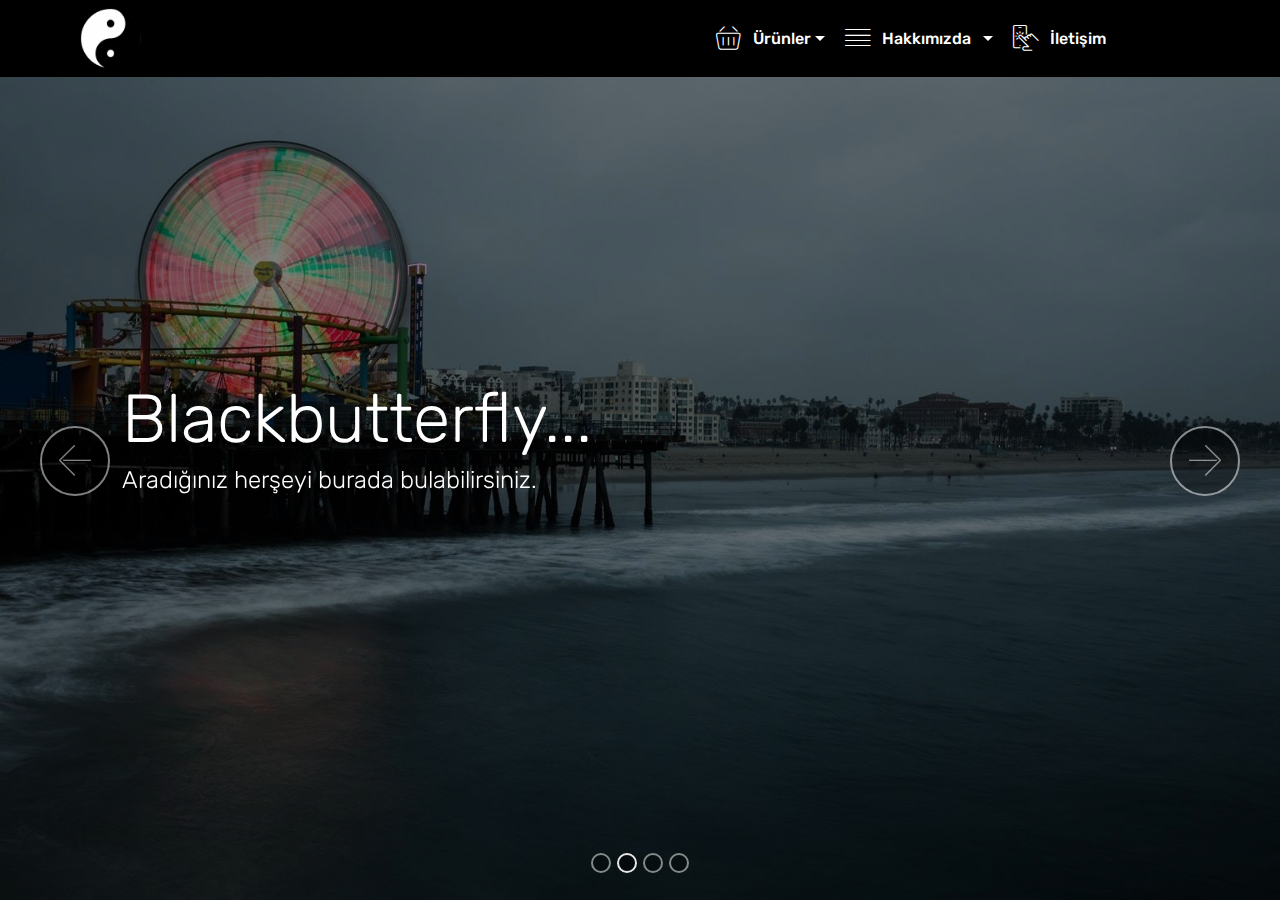
==== commit d0a35e95: "create github pages" ====
--- a/index.html
+++ b/index.html
@@ -22,7 +22,7 @@
   
 </head>
 <body>
-<section class="menu cid-qCylYvUfVQ" once="menu" id="menu1-10" data-rv-view="216">
+<section class="menu cid-qCylYvUfVQ" once="menu" id="menu1-10" data-rv-view="361">
 
     
 
@@ -60,13 +60,22 @@
     </nav>
 </section>
 
-<section class="engine"><a href="https://mobirise.co">Mobirise</a></section><section class="carousel slide cid-qDd0Ak6LdG" data-interval="false" id="slider1-1j" data-rv-view="218">
+<section class="engine"><a href="https://mobirise.co/e">web design software</a></section><section class="carousel slide cid-qDd0Ak6LdG" data-interval="false" id="slider1-1j" data-rv-view="363">
 
     
 
-    <div class="full-screen"><div class="mbr-slider slide carousel" data-pause="true" data-keyboard="false" data-ride="false" data-interval="false"><ol class="carousel-indicators"><li data-app-prevent-settings="" data-target="#slider1-1j" class=" active" data-slide-to="0"></li><li data-app-prevent-settings="" data-target="#slider1-1j" data-slide-to="1"></li><li data-app-prevent-settings="" data-target="#slider1-1j" data-slide-to="2"></li></ol><div class="carousel-inner" role="listbox"><div class="carousel-item slider-fullscreen-image active" data-bg-video-slide="false" style="background-image: url(assets/images/hmgoepprod-1-1688x1126.jpg);"><div class="container container-slide"><div class="image_wrapper"><div class="mbr-overlay"></div><img src="assets/images/hmgoepprod-1-1688x1126.jpg"><div class="carousel-caption justify-content-center"><div class="col-10 align-center"><h2 class="mbr-fonts-style display-1">Blackbutterfly...</h2><p class="lead mbr-text mbr-fonts-style display-5">Kusursuz bir klasik ya da pratik bir gardırop çözümü. Aradığınız ne olursa olsun bulabileceğiniz en güzel güncel parçalar şimdi rehberimizde</p><div class="mbr-section-btn" buttons="0"><a class="btn  btn-success display-4" href="https://mobirise.com">Filmi Başlat</a> </div></div></div></div></div></div><div class="carousel-item slider-fullscreen-image" data-bg-video-slide="https://www.youtube.com/watch?v=fwkKc6M60-0"><div class="mbr-overlay"></div><div class="container container-slide"><div class="image_wrapper"><img src="assets/images/2.jpg" style="opacity: 0;"><div class="carousel-caption justify-content-center"><div class="col-10 align-left"><h2 class="mbr-fonts-style display-1">VIDEO SLIDE</h2><p class="lead mbr-text mbr-fonts-style display-5">Slide with youtube video background and color overlay. Title and text are aligned to the left.</p></div></div></div></div></div><div class="carousel-item slider-fullscreen-image" data-bg-video-slide="false" style="background-image: url(assets/images/mbr-2-1920x1080.jpg);"><div class="container container-slide"><div class="image_wrapper"><div class="mbr-overlay"></div><img src="assets/images/mbr-2-1920x1080.jpg"><div class="carousel-caption justify-content-center"><div class="col-10 align-right"><h2 class="mbr-fonts-style display-1">Blackbutterfly..<br><br></h2><p class="lead mbr-text mbr-fonts-style display-5">the people you need are only a touch away..!
+    <div class="full-screen"><div class="mbr-slider slide carousel" data-pause="true" data-keyboard="false" data-ride="false" data-interval="false"><ol class="carousel-indicators"><li data-app-prevent-settings="" data-target="#slider1-1j" data-slide-to="0"></li><li data-app-prevent-settings="" data-target="#slider1-1j" class=" active" data-slide-to="1"></li><li data-app-prevent-settings="" data-target="#slider1-1j" data-slide-to="2"></li><li data-app-prevent-settings="" data-target="#slider1-1j" data-slide-to="3"></li></ol><div class="carousel-inner" role="listbox"><div class="carousel-item slider-fullscreen-image" data-bg-video-slide="false" style="background-image: url(assets/images/hmgoepprod-1-1688x1126.jpg);"><div class="container container-slide"><div class="image_wrapper"><div class="mbr-overlay"></div><img src="assets/images/hmgoepprod-1-1688x1126.jpg"><div class="carousel-caption justify-content-center"><div class="col-10 align-center"><h2 class="mbr-fonts-style display-1">Blackbutterfly...</h2><p class="lead mbr-text mbr-fonts-style display-5">Kusursuz bir klasik ya da pratik bir gardırop çözümü. Aradığınız ne olursa olsun bulabileceğiniz en güzel güncel parçalar şimdi rehberimizde</p><div class="mbr-section-btn" buttons="0"><a class="btn  btn-success display-4" href="http://www2.hm.com/tr_tr/free-form-campaigns-s03/9vc-a-magical-holiday.html">Filmi Başlat</a> </div></div></div></div></div></div><div class="carousel-item slider-fullscreen-image active" data-bg-video-slide="false" style="background-image: url(assets/images/mbr-3-1620x1080.jpg);"><div class="container container-slide"><div class="image_wrapper"><div class="mbr-overlay"></div><img src="assets/images/mbr-3-1620x1080.jpg"><div class="carousel-caption justify-content-center"><div class="col-10 align-left"><h2 class="mbr-fonts-style display-1">
+<div>Blackbutterfly...</div></h2><p class="lead mbr-text mbr-fonts-style display-5">Aradığınız herşeyi burada bulabilirsiniz.</p></div></div></div></div></div><div class="carousel-item slider-fullscreen-image" data-bg-video-slide="false" style="background-image: url(assets/images/mbr-2-1920x1080.jpg);"><div class="container container-slide"><div class="image_wrapper"><div class="mbr-overlay"></div><img src="assets/images/mbr-2-1920x1080.jpg"><div class="carousel-caption justify-content-center"><div class="col-10 align-right"><h2 class="mbr-fonts-style display-1">Blackbutterfly..<br><br></h2><p class="lead mbr-text mbr-fonts-style display-5">the people you need are only a touch away..!
 <br>
-<br>(ihtiyaç duydugunuz insanlar bir dokunuş kadar yakın...)&nbsp;<br></p></div></div></div></div></div></div><a data-app-prevent-settings="" class="carousel-control carousel-control-prev" role="button" data-slide="prev" href="#slider1-1j"><span aria-hidden="true" class="mbri-left mbr-iconfont"></span><span class="sr-only">Previous</span></a><a data-app-prevent-settings="" class="carousel-control carousel-control-next" role="button" data-slide="next" href="#slider1-1j"><span aria-hidden="true" class="mbri-right mbr-iconfont"></span><span class="sr-only">Next</span></a></div></div>
+<br>(ihtiyaç duydugunuz insanlar bir dokunuş kadar yakın...)&nbsp;<br></p></div></div></div></div></div><div class="carousel-item slider-fullscreen-image" data-bg-video-slide="false" style="background-image: url(assets/images/mbr-864x1080.jpg);"><div class="container container-slide"><div class="image_wrapper"><div class="mbr-overlay"></div><img src="assets/images/mbr-864x1080.jpg"><div class="carousel-caption justify-content-center"><div class="col-10 align-left"><h2 class="mbr-fonts-style display-1">
+<div>food products</div></h2><p class="lead mbr-text mbr-fonts-style display-5">Güvenilir Gıda: Her türlü bozulma ve
+<br>hastalığa yol açan etkenlerden ari, sağlık
+<br>açısından bir sakınca oluşturmayan, tüketime
+<br>uygun ve besin değerini kaybetmemiş gıda
+<br>maddesidir.
+<br>Gıda, Tarım Ve Hayvancılık Bakanlığı,
+<br>güvenilir gıdayı beş ana başlık altında
+<br>tanımlıyor.</p></div></div></div></div></div></div><a data-app-prevent-settings="" class="carousel-control carousel-control-prev" role="button" data-slide="prev" href="#slider1-1j"><span aria-hidden="true" class="mbri-left mbr-iconfont"></span><span class="sr-only">Previous</span></a><a data-app-prevent-settings="" class="carousel-control carousel-control-next" role="button" data-slide="next" href="#slider1-1j"><span aria-hidden="true" class="mbri-right mbr-iconfont"></span><span class="sr-only">Next</span></a></div></div>
 
 </section>
 
--- a/assets/mobirise/css/mbr-additional.css
+++ b/assets/mobirise/css/mbr-additional.css
@@ -3303,6 +3303,401 @@
 .cid-qCxVVZcNIO a.close:hover {
   color: #ffffff;
 }
+.cid-qDdrgXwmV3 .navbar {
+  background: #ffffff;
+  transition: none;
+  min-height: 77px;
+  padding: .5rem 0;
+}
+.cid-qDdrgXwmV3 .navbar-dropdown.bg-color.transparent.opened {
+  background: #ffffff;
+}
+.cid-qDdrgXwmV3 a {
+  font-style: normal;
+}
+.cid-qDdrgXwmV3 .nav-item span {
+  padding-right: 0.4em;
+  line-height: 0.5em;
+  vertical-align: text-bottom;
+  position: relative;
+  text-decoration: none;
+}
+.cid-qDdrgXwmV3 .nav-item a {
+  display: flex;
+  align-items: center;
+  justify-content: center;
+  padding: 0.7rem 0 !important;
+  margin: 0rem .65rem !important;
+}
+.cid-qDdrgXwmV3 .nav-item:focus,
+.cid-qDdrgXwmV3 .nav-link:focus {
+  outline: none;
+}
+.cid-qDdrgXwmV3 .btn {
+  padding: 0.4rem 1.5rem;
+  display: inline-flex;
+  align-items: center;
+}
+.cid-qDdrgXwmV3 .btn .mbr-iconfont {
+  font-size: 1.6rem;
+}
+.cid-qDdrgXwmV3 .menu-logo {
+  margin-right: auto;
+}
+.cid-qDdrgXwmV3 .menu-logo .navbar-brand {
+  display: flex;
+  margin-left: 5rem;
+  padding: 0;
+  transition: padding .2s;
+  min-height: 3.8rem;
+  align-items: center;
+}
+.cid-qDdrgXwmV3 .menu-logo .navbar-brand .navbar-caption-wrap {
+  display: flex;
+  -webkit-align-items: center;
+  align-items: center;
+  word-break: break-word;
+  min-width: 7rem;
+  margin: .3rem 0;
+}
+.cid-qDdrgXwmV3 .menu-logo .navbar-brand .navbar-caption-wrap .navbar-caption {
+  line-height: 1.2rem !important;
+  padding-right: 2rem;
+}
+.cid-qDdrgXwmV3 .menu-logo .navbar-brand .navbar-logo {
+  font-size: 4rem;
+  transition: font-size 0.25s;
+}
+.cid-qDdrgXwmV3 .menu-logo .navbar-brand .navbar-logo img {
+  display: flex;
+}
+.cid-qDdrgXwmV3 .menu-logo .navbar-brand .navbar-logo .mbr-iconfont {
+  transition: font-size 0.25s;
+}
+.cid-qDdrgXwmV3 .navbar-toggleable-sm .navbar-collapse {
+  justify-content: flex-end;
+  -webkit-justify-content: flex-end;
+  padding-right: 5rem;
+  width: auto;
+}
+.cid-qDdrgXwmV3 .navbar-toggleable-sm .navbar-collapse .navbar-nav {
+  flex-wrap: wrap;
+  -webkit-flex-wrap: wrap;
+  padding-left: 0;
+}
+.cid-qDdrgXwmV3 .navbar-toggleable-sm .navbar-collapse .navbar-nav .nav-item {
+  -webkit-align-self: center;
+  align-self: center;
+}
+.cid-qDdrgXwmV3 .navbar-toggleable-sm .navbar-collapse .navbar-buttons {
+  padding-left: 0;
+  padding-bottom: 0;
+}
+.cid-qDdrgXwmV3 .dropdown .dropdown-menu {
+  background: #ffffff;
+  display: none;
+  position: absolute;
+  min-width: 5rem;
+  padding-top: 1.4rem;
+  padding-bottom: 1.4rem;
+  text-align: left;
+}
+.cid-qDdrgXwmV3 .dropdown .dropdown-menu .dropdown-item {
+  width: auto;
+  padding: 0.235em 1.5385em 0.235em 1.5385em !important;
+}
+.cid-qDdrgXwmV3 .dropdown .dropdown-menu .dropdown-item::after {
+  right: 0.5rem;
+}
+.cid-qDdrgXwmV3 .dropdown .dropdown-menu .dropdown-submenu {
+  margin: 0;
+}
+.cid-qDdrgXwmV3 .dropdown.open > .dropdown-menu {
+  display: block;
+}
+.cid-qDdrgXwmV3 .navbar-toggleable-sm.opened:after {
+  position: absolute;
+  width: 100vw;
+  height: 100vh;
+  content: '';
+  background-color: rgba(0, 0, 0, 0.1);
+  left: 0;
+  bottom: 0;
+  transform: translateY(100%);
+  -webkit-transform: translateY(100%);
+  z-index: 1000;
+}
+.cid-qDdrgXwmV3 .navbar.navbar-short {
+  min-height: 60px;
+  transition: all .2s;
+}
+.cid-qDdrgXwmV3 .navbar.navbar-short .navbar-toggler-right {
+  top: 20px;
+}
+.cid-qDdrgXwmV3 .navbar.navbar-short .navbar-logo a {
+  font-size: 2.5rem !important;
+  line-height: 2.5rem;
+  transition: font-size 0.25s;
+}
+.cid-qDdrgXwmV3 .navbar.navbar-short .navbar-logo a .mbr-iconfont {
+  font-size: 2.5rem !important;
+}
+.cid-qDdrgXwmV3 .navbar.navbar-short .navbar-logo a img {
+  height: 3rem !important;
+}
+.cid-qDdrgXwmV3 .navbar.navbar-short .navbar-brand {
+  min-height: 3rem;
+}
+.cid-qDdrgXwmV3 button.navbar-toggler {
+  width: 31px;
+  height: 18px;
+  cursor: pointer;
+  transition: all .2s;
+  top: 1.5rem;
+  right: 1rem;
+}
+.cid-qDdrgXwmV3 button.navbar-toggler:focus {
+  outline: none;
+}
+.cid-qDdrgXwmV3 button.navbar-toggler .hamburger span {
+  position: absolute;
+  right: 0;
+  width: 30px;
+  height: 2px;
+  border-right: 5px;
+  background-color: #333333;
+}
+.cid-qDdrgXwmV3 button.navbar-toggler .hamburger span:nth-child(1) {
+  top: 0;
+  transition: all .2s;
+}
+.cid-qDdrgXwmV3 button.navbar-toggler .hamburger span:nth-child(2) {
+  top: 8px;
+  transition: all .15s;
+}
+.cid-qDdrgXwmV3 button.navbar-toggler .hamburger span:nth-child(3) {
+  top: 8px;
+  transition: all .15s;
+}
+.cid-qDdrgXwmV3 button.navbar-toggler .hamburger span:nth-child(4) {
+  top: 16px;
+  transition: all .2s;
+}
+.cid-qDdrgXwmV3 nav.opened .hamburger span:nth-child(1) {
+  top: 8px;
+  width: 0;
+  opacity: 0;
+  right: 50%;
+  transition: all .2s;
+}
+.cid-qDdrgXwmV3 nav.opened .hamburger span:nth-child(2) {
+  -webkit-transform: rotate(45deg);
+  transform: rotate(45deg);
+  transition: all .25s;
+}
+.cid-qDdrgXwmV3 nav.opened .hamburger span:nth-child(3) {
+  -webkit-transform: rotate(-45deg);
+  transform: rotate(-45deg);
+  transition: all .25s;
+}
+.cid-qDdrgXwmV3 nav.opened .hamburger span:nth-child(4) {
+  top: 8px;
+  width: 0;
+  opacity: 0;
+  right: 50%;
+  transition: all .2s;
+}
+.cid-qDdrgXwmV3 .collapsed.navbar-expand {
+  flex-direction: column;
+}
+.cid-qDdrgXwmV3 .collapsed .btn {
+  display: flex;
+}
+.cid-qDdrgXwmV3 .collapsed .navbar-collapse {
+  display: none !important;
+  padding-right: 0 !important;
+}
+.cid-qDdrgXwmV3 .collapsed .navbar-collapse.collapsing,
+.cid-qDdrgXwmV3 .collapsed .navbar-collapse.show {
+  display: block !important;
+}
+.cid-qDdrgXwmV3 .collapsed .navbar-collapse.collapsing .navbar-nav,
+.cid-qDdrgXwmV3 .collapsed .navbar-collapse.show .navbar-nav {
+  display: block;
+  text-align: center;
+}
+.cid-qDdrgXwmV3 .collapsed .navbar-collapse.collapsing .navbar-nav .nav-item,
+.cid-qDdrgXwmV3 .collapsed .navbar-collapse.show .navbar-nav .nav-item {
+  clear: both;
+}
+.cid-qDdrgXwmV3 .collapsed .navbar-collapse.collapsing .navbar-nav .nav-item:last-child,
+.cid-qDdrgXwmV3 .collapsed .navbar-collapse.show .navbar-nav .nav-item:last-child {
+  margin-bottom: 1rem;
+}
+.cid-qDdrgXwmV3 .collapsed .navbar-collapse.collapsing .navbar-buttons,
+.cid-qDdrgXwmV3 .collapsed .navbar-collapse.show .navbar-buttons {
+  text-align: center;
+}
+.cid-qDdrgXwmV3 .collapsed .navbar-collapse.collapsing .navbar-buttons:last-child,
+.cid-qDdrgXwmV3 .collapsed .navbar-collapse.show .navbar-buttons:last-child {
+  margin-bottom: 1rem;
+}
+.cid-qDdrgXwmV3 .collapsed button.navbar-toggler {
+  display: block;
+}
+.cid-qDdrgXwmV3 .collapsed .navbar-brand {
+  margin-left: 1rem !important;
+}
+.cid-qDdrgXwmV3 .collapsed .navbar-toggleable-sm {
+  flex-direction: column;
+  -webkit-flex-direction: column;
+}
+.cid-qDdrgXwmV3 .collapsed .dropdown .dropdown-menu {
+  width: 100%;
+  text-align: center;
+  position: relative;
+  opacity: 0;
+  display: block;
+  height: 0;
+  visibility: hidden;
+  padding: 0;
+  transition-duration: .5s;
+  transition-property: opacity,padding,height;
+}
+.cid-qDdrgXwmV3 .collapsed .dropdown.open > .dropdown-menu {
+  position: relative;
+  opacity: 1;
+  height: auto;
+  padding: 1.4rem 0;
+  visibility: visible;
+}
+.cid-qDdrgXwmV3 .collapsed .dropdown .dropdown-submenu {
+  left: 0;
+  text-align: center;
+  width: 100%;
+}
+.cid-qDdrgXwmV3 .collapsed .dropdown .dropdown-toggle[data-toggle="dropdown-submenu"]::after {
+  margin-top: 0;
+  position: inherit;
+  right: 0;
+  top: 50%;
+  display: inline-block;
+  width: 0;
+  height: 0;
+  margin-left: .3em;
+  vertical-align: middle;
+  content: "";
+  border-top: .30em solid;
+  border-right: .30em solid transparent;
+  border-left: .30em solid transparent;
+}
+@media (max-width: 991px) {
+  .cid-qDdrgXwmV3.navbar-expand {
+    flex-direction: column;
+  }
+  .cid-qDdrgXwmV3 img {
+    height: 3.8rem !important;
+  }
+  .cid-qDdrgXwmV3 .btn {
+    display: flex;
+  }
+  .cid-qDdrgXwmV3 button.navbar-toggler {
+    display: block;
+  }
+  .cid-qDdrgXwmV3 .navbar-brand {
+    margin-left: 1rem !important;
+  }
+  .cid-qDdrgXwmV3 .navbar-toggleable-sm {
+    flex-direction: column;
+    -webkit-flex-direction: column;
+  }
+  .cid-qDdrgXwmV3 .navbar-collapse {
+    display: none !important;
+    padding-right: 0 !important;
+  }
+  .cid-qDdrgXwmV3 .navbar-collapse.collapsing,
+  .cid-qDdrgXwmV3 .navbar-collapse.show {
+    display: block !important;
+  }
+  .cid-qDdrgXwmV3 .navbar-collapse.collapsing .navbar-nav,
+  .cid-qDdrgXwmV3 .navbar-collapse.show .navbar-nav {
+    display: block;
+    text-align: center;
+  }
+  .cid-qDdrgXwmV3 .navbar-collapse.collapsing .navbar-nav .nav-item,
+  .cid-qDdrgXwmV3 .navbar-collapse.show .navbar-nav .nav-item {
+    clear: both;
+  }
+  .cid-qDdrgXwmV3 .navbar-collapse.collapsing .navbar-nav .nav-item:last-child,
+  .cid-qDdrgXwmV3 .navbar-collapse.show .navbar-nav .nav-item:last-child {
+    margin-bottom: 1rem;
+  }
+  .cid-qDdrgXwmV3 .navbar-collapse.collapsing .navbar-buttons,
+  .cid-qDdrgXwmV3 .navbar-collapse.show .navbar-buttons {
+    text-align: center;
+  }
+  .cid-qDdrgXwmV3 .navbar-collapse.collapsing .navbar-buttons:last-child,
+  .cid-qDdrgXwmV3 .navbar-collapse.show .navbar-buttons:last-child {
+    margin-bottom: 1rem;
+  }
+  .cid-qDdrgXwmV3 .dropdown .dropdown-menu {
+    width: 100%;
+    text-align: center;
+    position: relative;
+    opacity: 0;
+    display: block;
+    height: 0;
+    visibility: hidden;
+    padding: 0;
+    transition-duration: .5s;
+    transition-property: opacity,padding,height;
+  }
+  .cid-qDdrgXwmV3 .dropdown.open > .dropdown-menu {
+    position: relative;
+    opacity: 1;
+    height: auto;
+    padding: 1.4rem 0;
+    visibility: visible;
+  }
+  .cid-qDdrgXwmV3 .dropdown .dropdown-submenu {
+    left: 0;
+    text-align: center;
+    width: 100%;
+  }
+  .cid-qDdrgXwmV3 .dropdown .dropdown-toggle[data-toggle="dropdown-submenu"]::after {
+    margin-top: 0;
+    position: inherit;
+    right: 0;
+    top: 50%;
+    display: inline-block;
+    width: 0;
+    height: 0;
+    margin-left: .3em;
+    vertical-align: middle;
+    content: "";
+    border-top: .30em solid;
+    border-right: .30em solid transparent;
+    border-left: .30em solid transparent;
+  }
+}
+@media (min-width: 767px) {
+  .cid-qDdrgXwmV3 .menu-logo {
+    flex-shrink: 0;
+  }
+}
+.cid-qDdrgXwmV3 .navbar-collapse {
+  flex-basis: auto;
+}
+.cid-qDdt1UNiey {
+  background-image: url("../../../assets/images/mbr-1631x1080.jpg");
+}
+.cid-qDdt1UNiey H1 {
+  text-align: left;
+}
+.cid-qDdt1UNiey .mbr-text,
+.cid-qDdt1UNiey .mbr-section-btn {
+  text-align: left;
+}
 .cid-qDcNaAeTeL .navbar {
   background: #ffffff;
   transition: none;
